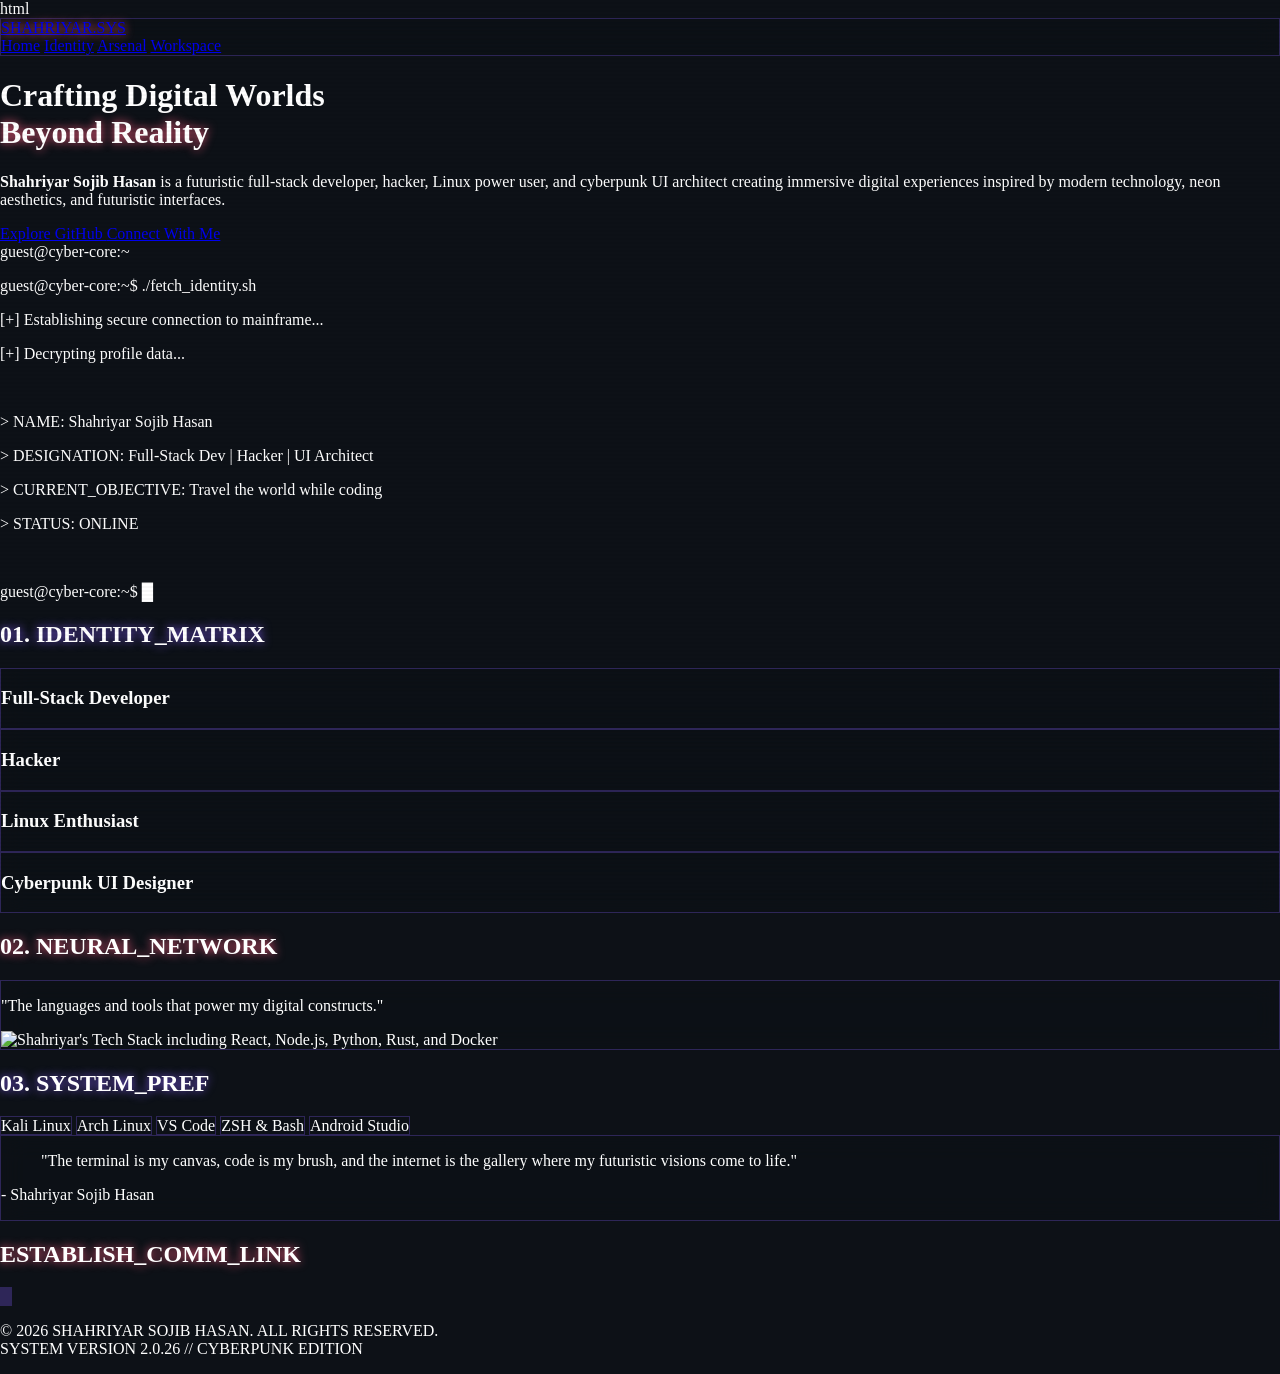
==== index.html @ 3d2655a7 "Update index.html" ====
html
<!DOCTYPE html>
<html lang="en" class="scroll-smooth">
<head>
    <!-- Basic SEO Meta Tags -->
    <meta charset="UTF-8">
    <meta name="viewport" content="width=device-width, initial-scale=1.0">
    <title>Shahriyar Sojib Hasan | Full-Stack Developer & UI Architect</title>
    <meta name="description" content="Portfolio of Shahriyar Sojib Hasan, a futuristic full-stack developer, hacker, and cyberpunk UI architect crafting digital experiences beyond reality.">
    <meta name="keywords" content="Shahriyar Sojib Hasan, Full-Stack Developer, Cyberpunk UI, Web Developer Bangladesh, Open Source, React, Node.js, Programmer">
    <meta name="author" content="Shahriyar Sojib Hasan">
    <meta name="robots" content="index, follow">
    <link rel="canonical" href="[https://shahriyarsojibhasan.github.io/](https://shahriyarsojibhasan.github.io/)">

    <!-- Open Graph / Facebook SEO -->
    <meta property="og:type" content="website">
    <meta property="og:url" content="[https://shahriyarsojibhasan.github.io/](https://shahriyarsojibhasan.github.io/)">
    <meta property="og:title" content="Shahriyar Sojib Hasan | Futuristic Developer">
    <meta property="og:description" content="Futuristic full-stack developer, hacker, and cyberpunk UI architect crafting digital experiences.">
    <meta property="og:image" content="[https://raw.githubusercontent.com/shahriyarsojibhasan/shahriyarsojibhasan.github.io/refs/heads/main/shahriyar.jpg](https://raw.githubusercontent.com/shahriyarsojibhasan/shahriyarsojibhasan.github.io/refs/heads/main/shahriyar.jpg)"> <!-- Replace with a real image link -->

    <!-- Twitter Card SEO -->
    <meta name="twitter:card" content="summary_large_image">
    <meta name="twitter:site" content="@shahriyarsojib_">
    <meta name="twitter:title" content="Shahriyar Sojib Hasan | Futuristic Developer">
    <meta name="twitter:description" content="Futuristic full-stack developer, hacker, and cyberpunk UI architect crafting digital experiences.">
    <meta name="twitter:image" content="[https://raw.githubusercontent.com/shahriyarsojibhasan/shahriyarsojibhasan.github.io/refs/heads/main/shahriyar.jpg](https://raw.githubusercontent.com/shahriyarsojibhasan/shahriyarsojibhasan.github.io/refs/heads/main/shahriyar.jpg)"> <!-- Replace with a real image link -->

    <!-- Performance & Fonts Preconnect -->
    <link rel="preconnect" href="[https://fonts.googleapis.com](https://fonts.googleapis.com)">
    <link rel="preconnect" href="[https://fonts.gstatic.com](https://fonts.gstatic.com)" crossorigin>
    <link href="[https://fonts.googleapis.com/css2?family=Orbitron:wght@400;500;700;900&family=Space+Grotesk:wght@300;400;500;600;700&display=swap](https://fonts.googleapis.com/css2?family=Orbitron:wght@400;500;700;900&family=Space+Grotesk:wght@300;400;500;600;700&display=swap)" rel="stylesheet">
    <link rel="stylesheet" href="[https://cdnjs.cloudflare.com/ajax/libs/font-awesome/6.4.0/css/all.min.css](https://cdnjs.cloudflare.com/ajax/libs/font-awesome/6.4.0/css/all.min.css)">

    <!-- JSON-LD Schema Markup for Google Rich Results -->
    <script type="application/ld+json">
    {
      "@context": "[https://schema.org](https://schema.org)",
      "@type": "Person",
      "name": "Shahriyar Sojib Hasan",
      "url": "[https://shahriyarsojibhasan.github.io/](https://shahriyarsojibhasan.github.io/)",
      "jobTitle": "Full-Stack Developer & UI Architect",
      "description": "A futuristic full-stack developer, hacker, Linux power user, and cyberpunk UI architect.",
      "sameAs": [
        "[https://github.com/shahriyarsojibhasan](https://github.com/shahriyarsojibhasan)",
        "[https://linkedin.com/in/shahriyarsojibhasan](https://linkedin.com/in/shahriyarsojibhasan)",
        "[https://twitter.com/shahriyarsojib](https://twitter.com/shahriyarsojib)_",
        "[https://instagram.com/shahriyarsojibhasan](https://instagram.com/shahriyarsojibhasan)",
        "[https://facebook.com/shahriyarsojibhasan](https://facebook.com/shahriyarsojibhasan)",
        "[https://youtube.com/@shahriyarsojibhasan](https://youtube.com/@shahriyarsojibhasan)"
      ]
    }
    </script>

    <!-- Tailwind CSS -->
    <script src="[https://cdn.tailwindcss.com](https://cdn.tailwindcss.com)"></script>
    <script>
        tailwind.config = {
            theme: {
                extend: {
                    colors: {
                        darkBg: '#0d1117',
                        neonPink: '#F75C7E',
                        neonPurple: '#7F5AF0',
                    },
                    fontFamily: {
                        orbitron: ['Orbitron', 'sans-serif'],
                        space: ['Space Grotesk', 'sans-serif'],
                    },
                    boxShadow: {
                        'neon-pink': '0 0 10px #F75C7E, inset 0 0 10px #F75C7E',
                        'neon-purple': '0 0 10px #7F5AF0, inset 0 0 10px #7F5AF0',
                        'neon-pink-hover': '0 0 20px #F75C7E, inset 0 0 15px #F75C7E',
                        'glass': '0 8px 32px 0 rgba(127, 90, 240, 0.2)',
                    }
                }
            }
        }
    </script>

    <!-- Custom CSS -->
    <style>
        body { background-color: #0d1117; color: #ffffff; margin: 0; overflow-x: hidden; }
        .scanlines {
            position: fixed; top: 0; left: 0; width: 100vw; height: 100vh;
            background: linear-gradient(to bottom, rgba(255,255,255,0), rgba(255,255,255,0) 50%, rgba(0,0,0,0.1) 50%, rgba(0,0,0,0.1));
            background-size: 100% 4px; pointer-events: none; z-index: 9999; opacity: 0.3;
        }
        .glass-card {
            background: rgba(13, 17, 23, 0.6); backdrop-filter: blur(12px); -webkit-backdrop-filter: blur(12px);
            border: 1px solid rgba(127, 90, 240, 0.3); transition: all 0.3s ease;
        }
        .glass-card:hover {
            border: 1px solid rgba(247, 92, 126, 0.6); box-shadow: 0 0 20px rgba(247, 92, 126, 0.2); transform: translateY(-5px);
        }
        .text-glow-pink { text-shadow: 0 0 10px #F75C7E; }
        .text-glow-purple { text-shadow: 0 0 10px #7F5AF0; }
        ::-webkit-scrollbar { width: 8px; }
        ::-webkit-scrollbar-track { background: #0d1117; }
        ::-webkit-scrollbar-thumb { background: #7F5AF0; border-radius: 10px; }
        ::-webkit-scrollbar-thumb:hover { background: #F75C7E; }
    </style>
</head>
<body class="selection:bg-neonPink selection:text-darkBg">
    <div class="scanlines" aria-hidden="true"></div>

    <!-- Navigation -->
    <nav aria-label="Main Navigation" class="fixed w-full z-50 top-0 transition-all duration-300 glass-card border-b border-neonPurple/30 border-t-0 border-l-0 border-r-0">
        <div class="max-w-7xl mx-auto px-4 sm:px-6 lg:px-8">
            <div class="flex items-center justify-between h-20">
                <div class="flex-shrink-0">
                    <a href="#" aria-label="Homepage">
                        <span class="font-orbitron font-bold text-2xl tracking-wider text-transparent bg-clip-text bg-gradient-to-r from-neonPink to-neonPurple text-glow-pink">
                            SHAHRIYAR.SYS
                        </span>
                    </a>
                </div>
                <div class="hidden md:block">
                    <div class="ml-10 flex items-baseline space-x-8 font-space">
                        <a href="#home" class="hover:text-neonPink transition-colors duration-300">Home</a>
                        <a href="#about" class="hover:text-neonPink transition-colors duration-300">Identity</a>
                        <a href="#stack" class="hover:text-neonPink transition-colors duration-300">Arsenal</a>
                        <a href="#workspace" class="hover:text-neonPink transition-colors duration-300">Workspace</a>
                    </div>
                </div>
            </div>
        </div>
    </nav>

    <!-- Main Content -->
    <main>
        <!-- Hero Section -->
        <header id="home" class="pt-32 pb-20 md:pt-48 md:pb-32 px-4 relative flex flex-col items-center justify-center min-h-screen text-center">
            <div class="absolute top-1/2 left-1/2 -translate-x-1/2 -translate-y-1/2 w-96 h-96 bg-neonPurple/20 rounded-full blur-[120px] pointer-events-none" aria-hidden="true"></div>
            <div class="absolute top-1/3 left-1/3 w-72 h-72 bg-neonPink/10 rounded-full blur-[100px] pointer-events-none" aria-hidden="true"></div>

            <h1 class="font-orbitron text-5xl md:text-7xl font-black mb-6 leading-tight z-10">
                Crafting Digital Worlds <br>
                <span class="text-transparent bg-clip-text bg-gradient-to-r from-neonPink to-neonPurple text-glow-pink">Beyond Reality</span>
            </h1>
            
            <p class="font-space text-lg md:text-xl text-gray-300 max-w-3xl mb-10 z-10 leading-relaxed">
                <strong>Shahriyar Sojib Hasan</strong> is a futuristic full-stack developer, hacker, Linux power user, and cyberpunk UI architect creating immersive digital experiences inspired by modern technology, neon aesthetics, and futuristic interfaces.
            </p>
            
            <div class="flex flex-col sm:flex-row gap-6 z-10 font-orbitron tracking-widest">
                <a href="[https://github.com/shahriyarsojibhasan](https://github.com/shahriyarsojibhasan)" target="_blank" rel="noopener noreferrer" class="px-8 py-4 border border-neonPink text-neonPink uppercase text-sm font-bold shadow-neon-pink hover:shadow-neon-pink-hover hover:bg-neonPink hover:text-darkBg transition-all duration-300 rounded-sm">
                    <i class="fab fa-github mr-2" aria-hidden="true"></i> Explore GitHub
                </a>
                <a href="#footer" class="px-8 py-4 border border-neonPurple text-neonPurple uppercase text-sm font-bold shadow-neon-purple hover:bg-neonPurple hover:text-darkBg transition-all duration-300 rounded-sm">
                    <i class="fas fa-network-wired mr-2" aria-hidden="true"></i> Connect With Me
                </a>
            </div>
        </header>

        <!-- Terminal Output Section -->
        <section aria-label="Terminal Status" class="py-10 px-4 max-w-4xl mx-auto relative z-10 font-space">
            <div class="rounded-lg overflow-hidden border border-neonPurple/50 shadow-glass bg-[#0a0a0f]">
                <div class="bg-[#1a1b26] px-4 py-2 flex items-center gap-2 border-b border-neonPurple/30">
                    <div class="w-3 h-3 rounded-full bg-red-500 shadow-[0_0_5px_red]"></div>
                    <div class="w-3 h-3 rounded-full bg-yellow-500 shadow-[0_0_5px_yellow]"></div>
                    <div class="w-3 h-3 rounded-full bg-green-500 shadow-[0_0_5px_green]"></div>
                    <span class="ml-4 text-xs text-gray-400 font-orbitron tracking-widest">guest@cyber-core:~</span>
                </div>
                <div class="p-6 text-sm md:text-base text-green-400 font-mono h-64 overflow-y-auto">
                    <p class="mb-2"><span class="text-neonPink">guest@cyber-core:~$</span> ./fetch_identity.sh</p>
                    <p class="mb-1 text-gray-300">[+] Establishing secure connection to mainframe...</p>
                    <p class="mb-1 text-gray-300">[+] Decrypting profile data...</p><br>
                    <p class="mb-1 text-neonPurple">> NAME: <span class="text-white">Shahriyar Sojib Hasan</span></p>
                    <p class="mb-1 text-neonPurple">> DESIGNATION: <span class="text-white">Full-Stack Dev | Hacker | UI Architect</span></p>
                    <p class="mb-1 text-neonPurple">> CURRENT_OBJECTIVE: <span class="text-white">Travel the world while coding</span></p>
                    <p class="mb-1 text-neonPurple">> STATUS: <span class="text-green-400 font-bold drop-shadow-[0_0_5px_rgba(74,222,128,0.8)]">ONLINE</span></p><br>
                    <p class="animate-pulse"><span class="text-neonPink">guest@cyber-core:~$</span> █</p>
                </div>
            </div>
        </section>

        <!-- About/Identity Section -->
        <section id="about" class="py-20 px-4 max-w-6xl mx-auto relative z-10">
            <h2 class="font-orbitron text-3xl md:text-4xl font-bold mb-12 text-center text-glow-purple">
                <span class="text-neonPurple">01.</span> IDENTITY_MATRIX
            </h2>
            <div class="grid grid-cols-1 sm:grid-cols-2 lg:grid-cols-4 gap-6 font-space">
                <div class="glass-card p-6 rounded-lg text-center flex flex-col items-center justify-center min-h-[160px]">
                    <i class="fas fa-code text-4xl text-neonPink mb-4" aria-hidden="true"></i>
                    <h3 class="font-semibold text-lg">Full-Stack Developer</h3>
                </div>
                <div class="glass-card p-6 rounded-lg text-center flex flex-col items-center justify-center min-h-[160px]">
                    <i class="fas fa-user-secret text-4xl text-neonPink mb-4" aria-hidden="true"></i>
                    <h3 class="font-semibold text-lg">Hacker</h3>
                </div>
                <div class="glass-card p-6 rounded-lg text-center flex flex-col items-center justify-center min-h-[160px]">
                    <i class="fab fa-linux text-4xl text-neonPink mb-4" aria-hidden="true"></i>
                    <h3 class="font-semibold text-lg">Linux Enthusiast</h3>
                </div>
                <div class="glass-card p-6 rounded-lg text-center flex flex-col items-center justify-center min-h-[160px]">
                    <i class="fas fa-palette text-4xl text-neonPink mb-4" aria-hidden="true"></i>
                    <h3 class="font-semibold text-lg">Cyberpunk UI Designer</h3>
                </div>
            </div>
        </section>

        <!-- Tech Stack Section -->
        <section id="stack" class="py-20 px-4 max-w-6xl mx-auto text-center relative z-10">
            <h2 class="font-orbitron text-3xl md:text-4xl font-bold mb-12 text-glow-pink">
                <span class="text-neonPink">02.</span> NEURAL_NETWORK
            </h2>
            <div class="glass-card p-10 rounded-lg inline-block">
                <p class="font-space text-gray-300 mb-8 italic">"The languages and tools that power my digital constructs."</p>
                <img src="[https://skillicons.dev/icons?i=js,ts,python,rust,react,nextjs,nodejs,docker,kubernetes,mongodb,postgres,redis,linux,githubactions&theme=dark&perline=7](https://skillicons.dev/icons?i=js,ts,python,rust,react,nextjs,nodejs,docker,kubernetes,mongodb,postgres,redis,linux,githubactions&theme=dark&perline=7)" alt="Shahriyar's Tech Stack including React, Node.js, Python, Rust, and Docker" class="mx-auto hover:scale-105 transition-transform duration-500 drop-shadow-[0_0_15px_rgba(127,90,240,0.5)]">
            </div>
        </section>

        <!-- Workspace Section -->
        <section id="workspace" class="py-20 px-4 max-w-4xl mx-auto relative z-10">
            <h2 class="font-orbitron text-3xl md:text-4xl font-bold mb-12 text-center text-glow-purple">
                <span class="text-neonPurple">03.</span> SYSTEM_PREF
            </h2>
            <div class="flex flex-wrap justify-center gap-4 font-space font-semibold tracking-wide">
                <span class="px-6 py-3 glass-card rounded-full text-neonPink border-neonPink/40 hover:bg-neonPink hover:text-darkBg"><i class="fas fa-microchip mr-2" aria-hidden="true"></i>Kali Linux</span>
                <span class="px-6 py-3 glass-card rounded-full text-neonPink border-neonPink/40 hover:bg-neonPink hover:text-darkBg"><i class="fas fa-microchip mr-2" aria-hidden="true"></i>Arch Linux</span>
                <span class="px-6 py-3 glass-card rounded-full text-neonPink border-neonPink/40 hover:bg-neonPink hover:text-darkBg"><i class="fas fa-microchip mr-2" aria-hidden="true"></i>VS Code</span>
                <span class="px-6 py-3 glass-card rounded-full text-neonPink border-neonPink/40 hover:bg-neonPink hover:text-darkBg"><i class="fas fa-microchip mr-2" aria-hidden="true"></i>ZSH & Bash</span>
                <span class="px-6 py-3 glass-card rounded-full text-neonPink border-neonPink/40 hover:bg-neonPink hover:text-darkBg"><i class="fas fa-microchip mr-2" aria-hidden="true"></i>Android Studio</span>
            </div>
        </section>

        <!-- Quote/Philosophy Section -->
        <section aria-label="Philosophy" class="py-24 px-4 relative z-10">
            <div class="max-w-4xl mx-auto glass-card p-12 rounded-lg border-l-4 border-l-neonPink relative overflow-hidden">
                <div class="absolute top-0 right-0 p-8 opacity-10" aria-hidden="true">
                    <i class="fas fa-quote-right text-9xl text-neonPink"></i>
                </div>
                <blockquote class="font-space text-2xl md:text-3xl text-gray-200 leading-relaxed relative z-10 italic">
                    "The terminal is my canvas, code is my brush, and the internet is the gallery where my futuristic visions come to life."
                </blockquote>
                <p class="mt-6 font-orbitron text-neonPurple font-bold tracking-widest uppercase">
                    - Shahriyar Sojib Hasan
                </p>
            </div>
        </section>
    </main>

    <!-- Footer / Social Links -->
    <footer id="footer" class="pt-20 pb-10 px-4 border-t border-neonPurple/30 bg-[#080b0f] relative z-10">
        <div class="max-w-6xl mx-auto text-center">
            <h2 class="font-orbitron text-2xl mb-8 text-glow-pink">ESTABLISH_COMM_LINK</h2>
            
            <nav aria-label="Social Media Links" class="flex flex-wrap justify-center gap-6 mb-12">
                <a href="[https://github.com/shahriyarsojibhasan](https://github.com/shahriyarsojibhasan)" target="_blank" rel="noopener noreferrer" aria-label="GitHub Profile" class="w-14 h-14 rounded-full glass-card flex items-center justify-center text-xl text-gray-300 hover:text-neonPink hover:border-neonPink hover:shadow-neon-pink transition-all duration-300 hover:scale-110">
                    <i class="fab fa-github" aria-hidden="true"></i>
                </a>
                <a href="[https://twitter.com/shahriyarsojib](https://twitter.com/shahriyarsojib)_" target="_blank" rel="noopener noreferrer" aria-label="Twitter Profile" class="w-14 h-14 rounded-full glass-card flex items-center justify-center text-xl text-gray-300 hover:text-neonPink hover:border-neonPink hover:shadow-neon-pink transition-all duration-300 hover:scale-110">
                    <i class="fab fa-twitter" aria-hidden="true"></i>
                </a>
                <a href="[https://linkedin.com/in/shahriyarsojibhasan](https://linkedin.com/in/shahriyarsojibhasan)" target="_blank" rel="noopener noreferrer" aria-label="LinkedIn Profile" class="w-14 h-14 rounded-full glass-card flex items-center justify-center text-xl text-gray-300 hover:text-neonPink hover:border-neonPink hover:shadow-neon-pink transition-all duration-300 hover:scale-110">
                    <i class="fab fa-linkedin-in" aria-hidden="true"></i>
                </a>
                <a href="[https://instagram.com/shahriyarsojibhasan](https://instagram.com/shahriyarsojibhasan)" target="_blank" rel="noopener noreferrer" aria-label="Instagram Profile" class="w-14 h-14 rounded-full glass-card flex items-center justify-center text-xl text-gray-300 hover:text-neonPink hover:border-neonPink hover:shadow-neon-pink transition-all duration-300 hover:scale-110">
                    <i class="fab fa-instagram" aria-hidden="true"></i>
                </a>
                <a href="[https://facebook.com/shahriyarsojibhasan](https://facebook.com/shahriyarsojibhasan)" target="_blank" rel="noopener noreferrer" aria-label="Facebook Profile" class="w-14 h-14 rounded-full glass-card flex items-center justify-center text-xl text-gray-300 hover:text-neonPink hover:border-neonPink hover:shadow-neon-pink transition-all duration-300 hover:scale-110">
                    <i class="fab fa-facebook-f" aria-hidden="true"></i>
                </a>
                <a href="[https://buymeacoffee.com/shahriyarsojibhasan](https://buymeacoffee.com/shahriyarsojibhasan)" target="_blank" rel="noopener noreferrer" aria-label="Buy Me A Coffee" class="w-14 h-14 rounded-full glass-card flex items-center justify-center text-xl text-gray-300 hover:text-neonPink hover:border-neonPink hover:shadow-neon-pink transition-all duration-300 hover:scale-110">
                    <i class="fas fa-mug-hot" aria-hidden="true"></i>
                </a>
            </nav>

            <p class="font-space text-gray-500 text-sm tracking-widest">
                &copy; <script>document.write(new Date().getFullYear())</script> SHAHRIYAR SOJIB HASAN. ALL RIGHTS RESERVED. <br>
                <span class="text-neonPurple text-xs mt-2 block">SYSTEM VERSION 2.0.26 // CYBERPUNK EDITION</span>
            </p>
        </div>
    </footer>
</body>
</html>
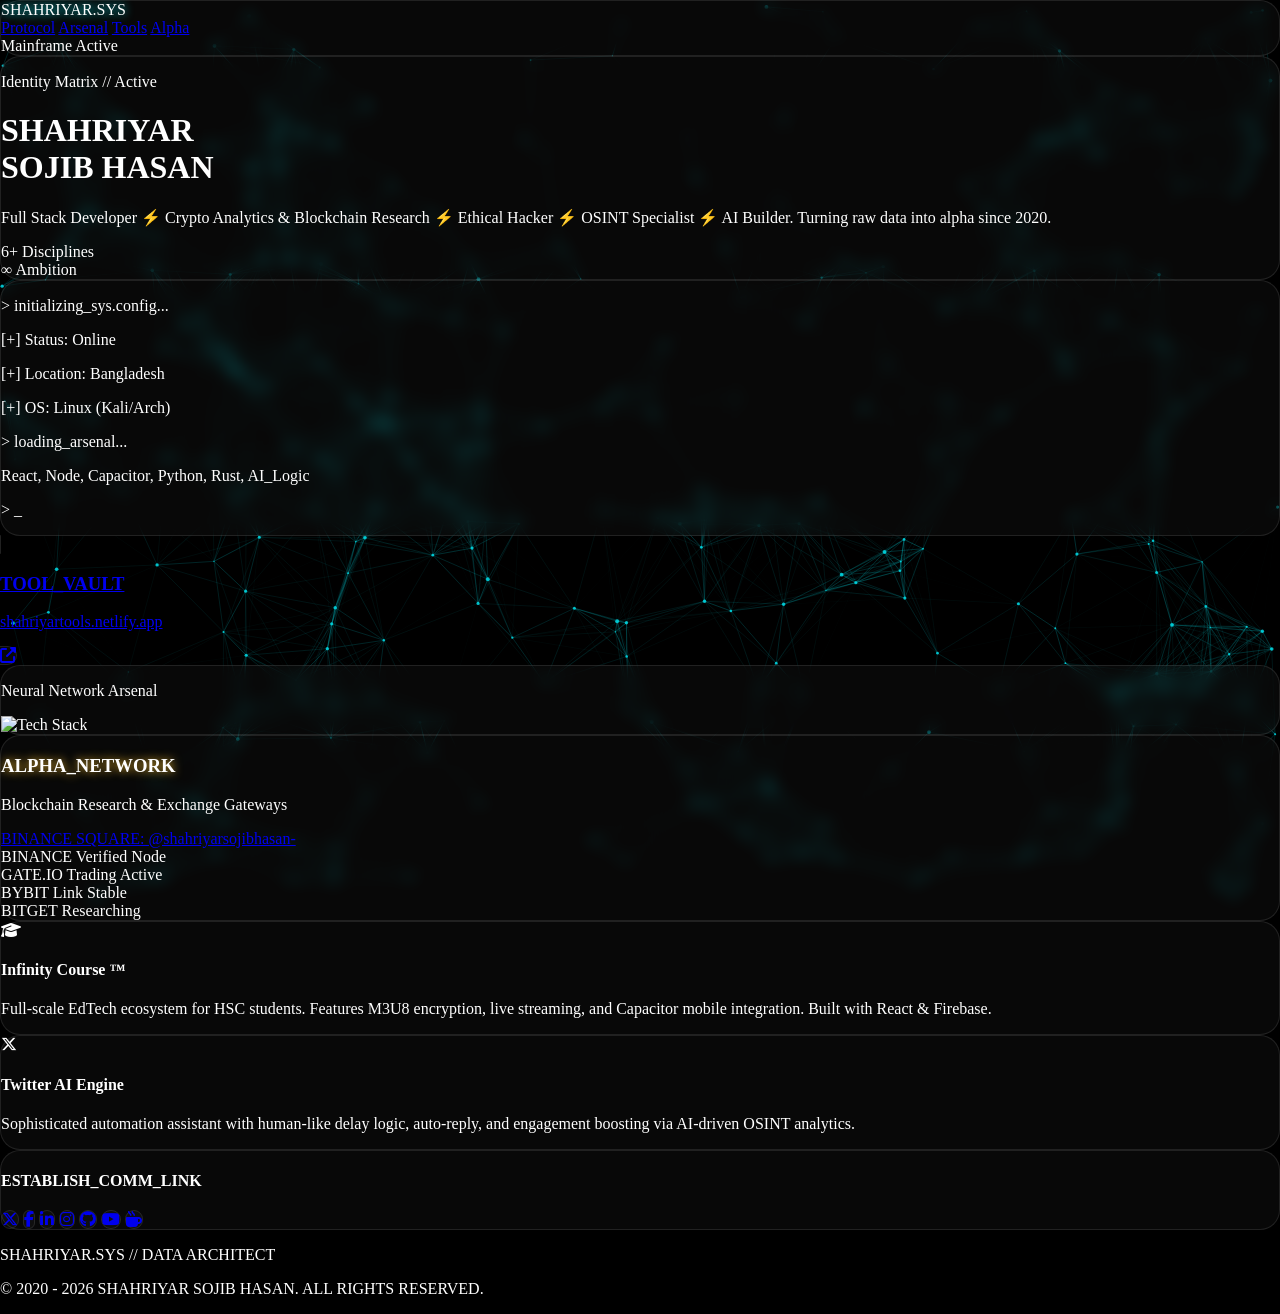
==== commit c701570a: "Update index.html" ====
--- a/index.html
+++ b/index.html
@@ -1,277 +1,306 @@
-html
 <!DOCTYPE html>
 <html lang="en" class="scroll-smooth">
 <head>
-    <!-- Basic SEO Meta Tags -->
     <meta charset="UTF-8">
     <meta name="viewport" content="width=device-width, initial-scale=1.0">
-    <title>Shahriyar Sojib Hasan | Full-Stack Developer & UI Architect</title>
-    <meta name="description" content="Portfolio of Shahriyar Sojib Hasan, a futuristic full-stack developer, hacker, and cyberpunk UI architect crafting digital experiences beyond reality.">
-    <meta name="keywords" content="Shahriyar Sojib Hasan, Full-Stack Developer, Cyberpunk UI, Web Developer Bangladesh, Open Source, React, Node.js, Programmer">
+    
+    <title>Shahriyar Sojib Hasan | Full-Stack Developer & Ethical Hacker</title>
+    <meta name="description" content="Portfolio of Shahriyar Sojib Hasan. Expert in Full Stack Development, Crypto Analytics, Blockchain Research, Ethical Hacking, and AI Automation.">
+    <meta name="keywords" content="Shahriyar Sojib Hasan, Shahriyar SYS, Full Stack Developer Bangladesh, Ethical Hacker Bangladesh, Crypto Analytics, OSINT, Infinity Course, AI Builder">
     <meta name="author" content="Shahriyar Sojib Hasan">
     <meta name="robots" content="index, follow">
-    <link rel="canonical" href="[https://shahriyarsojibhasan.github.io/](https://shahriyarsojibhasan.github.io/)">
-
-    <!-- Open Graph / Facebook SEO -->
+
     <meta property="og:type" content="website">
-    <meta property="og:url" content="[https://shahriyarsojibhasan.github.io/](https://shahriyarsojibhasan.github.io/)">
-    <meta property="og:title" content="Shahriyar Sojib Hasan | Futuristic Developer">
-    <meta property="og:description" content="Futuristic full-stack developer, hacker, and cyberpunk UI architect crafting digital experiences.">
-    <meta property="og:image" content="[https://raw.githubusercontent.com/shahriyarsojibhasan/shahriyarsojibhasan.github.io/refs/heads/main/shahriyar.jpg](https://raw.githubusercontent.com/shahriyarsojibhasan/shahriyarsojibhasan.github.io/refs/heads/main/shahriyar.jpg)"> <!-- Replace with a real image link -->
-
-    <!-- Twitter Card SEO -->
+    <meta property="og:title" content="Shahriyar Sojib Hasan | Digital Architect">
+    <meta property="og:description" content="Turning volatile data into alpha. Explore my coding, hacking, and blockchain research.">
+    <meta property="og:image" content="https://raw.githubusercontent.com/shahriyarsojibhasan/shahriyarsojibhasan.github.io/main/shahriyar.jpg">
     <meta name="twitter:card" content="summary_large_image">
     <meta name="twitter:site" content="@shahriyarsojib_">
-    <meta name="twitter:title" content="Shahriyar Sojib Hasan | Futuristic Developer">
-    <meta name="twitter:description" content="Futuristic full-stack developer, hacker, and cyberpunk UI architect crafting digital experiences.">
-    <meta name="twitter:image" content="[https://raw.githubusercontent.com/shahriyarsojibhasan/shahriyarsojibhasan.github.io/refs/heads/main/shahriyar.jpg](https://raw.githubusercontent.com/shahriyarsojibhasan/shahriyarsojibhasan.github.io/refs/heads/main/shahriyar.jpg)"> <!-- Replace with a real image link -->
-
-    <!-- Performance & Fonts Preconnect -->
-    <link rel="preconnect" href="[https://fonts.googleapis.com](https://fonts.googleapis.com)">
-    <link rel="preconnect" href="[https://fonts.gstatic.com](https://fonts.gstatic.com)" crossorigin>
-    <link href="[https://fonts.googleapis.com/css2?family=Orbitron:wght@400;500;700;900&family=Space+Grotesk:wght@300;400;500;600;700&display=swap](https://fonts.googleapis.com/css2?family=Orbitron:wght@400;500;700;900&family=Space+Grotesk:wght@300;400;500;600;700&display=swap)" rel="stylesheet">
-    <link rel="stylesheet" href="[https://cdnjs.cloudflare.com/ajax/libs/font-awesome/6.4.0/css/all.min.css](https://cdnjs.cloudflare.com/ajax/libs/font-awesome/6.4.0/css/all.min.css)">
-
-    <!-- JSON-LD Schema Markup for Google Rich Results -->
-    <script type="application/ld+json">
-    {
-      "@context": "[https://schema.org](https://schema.org)",
-      "@type": "Person",
-      "name": "Shahriyar Sojib Hasan",
-      "url": "[https://shahriyarsojibhasan.github.io/](https://shahriyarsojibhasan.github.io/)",
-      "jobTitle": "Full-Stack Developer & UI Architect",
-      "description": "A futuristic full-stack developer, hacker, Linux power user, and cyberpunk UI architect.",
-      "sameAs": [
-        "[https://github.com/shahriyarsojibhasan](https://github.com/shahriyarsojibhasan)",
-        "[https://linkedin.com/in/shahriyarsojibhasan](https://linkedin.com/in/shahriyarsojibhasan)",
-        "[https://twitter.com/shahriyarsojib](https://twitter.com/shahriyarsojib)_",
-        "[https://instagram.com/shahriyarsojibhasan](https://instagram.com/shahriyarsojibhasan)",
-        "[https://facebook.com/shahriyarsojibhasan](https://facebook.com/shahriyarsojibhasan)",
-        "[https://youtube.com/@shahriyarsojibhasan](https://youtube.com/@shahriyarsojibhasan)"
-      ]
-    }
-    </script>
-
-    <!-- Tailwind CSS -->
-    <script src="[https://cdn.tailwindcss.com](https://cdn.tailwindcss.com)"></script>
+
+    <link rel="preconnect" href="https://fonts.googleapis.com">
+    <link href="https://fonts.googleapis.com/css2?family=Orbitron:wght@400;700;900&family=JetBrains+Mono:wght@300;400;700&display=swap" rel="stylesheet">
+    <link rel="stylesheet" href="https://cdnjs.cloudflare.com/ajax/libs/font-awesome/6.5.0/css/all.min.css">
+    
+    <script src="https://cdn.tailwindcss.com"></script>
     <script>
         tailwind.config = {
             theme: {
                 extend: {
                     colors: {
-                        darkBg: '#0d1117',
-                        neonPink: '#F75C7E',
-                        neonPurple: '#7F5AF0',
+                        void: '#000000',
+                        cyanNeon: '#00f2ff',
+                        magentaNeon: '#ff00e5',
+                        goldAlpha: '#f3ba2f',
                     },
                     fontFamily: {
                         orbitron: ['Orbitron', 'sans-serif'],
-                        space: ['Space Grotesk', 'sans-serif'],
-                    },
-                    boxShadow: {
-                        'neon-pink': '0 0 10px #F75C7E, inset 0 0 10px #F75C7E',
-                        'neon-purple': '0 0 10px #7F5AF0, inset 0 0 10px #7F5AF0',
-                        'neon-pink-hover': '0 0 20px #F75C7E, inset 0 0 15px #F75C7E',
-                        'glass': '0 8px 32px 0 rgba(127, 90, 240, 0.2)',
+                        mono: ['JetBrains Mono', 'monospace'],
                     }
                 }
             }
         }
     </script>
 
-    <!-- Custom CSS -->
     <style>
-        body { background-color: #0d1117; color: #ffffff; margin: 0; overflow-x: hidden; }
-        .scanlines {
-            position: fixed; top: 0; left: 0; width: 100vw; height: 100vh;
-            background: linear-gradient(to bottom, rgba(255,255,255,0), rgba(255,255,255,0) 50%, rgba(0,0,0,0.1) 50%, rgba(0,0,0,0.1));
-            background-size: 100% 4px; pointer-events: none; z-index: 9999; opacity: 0.3;
-        }
+        body { background-color: #000; color: #fff; overflow-x: hidden; margin: 0; }
+        
+        /* DENSE MESH BACKGROUND (ALWAYS VISIBLE) */
+        #nexus-canvas {
+            position: fixed; top: 0; left: 0; width: 100%; height: 100%;
+            z-index: -1; pointer-events: none; opacity: 0.9;
+        }
+
+        /* ULTRA TRANSPARENT BENTO CARDS */
         .glass-card {
-            background: rgba(13, 17, 23, 0.6); backdrop-filter: blur(12px); -webkit-backdrop-filter: blur(12px);
-            border: 1px solid rgba(127, 90, 240, 0.3); transition: all 0.3s ease;
+            background: rgba(255, 255, 255, 0.03); /* Almost invisible bg */
+            backdrop-filter: blur(8px);
+            -webkit-backdrop-filter: blur(8px);
+            border: 1px solid rgba(255, 255, 255, 0.1);
+            border-radius: 1.25rem;
+            transition: all 0.4s ease;
         }
         .glass-card:hover {
-            border: 1px solid rgba(247, 92, 126, 0.6); box-shadow: 0 0 20px rgba(247, 92, 126, 0.2); transform: translateY(-5px);
-        }
-        .text-glow-pink { text-shadow: 0 0 10px #F75C7E; }
-        .text-glow-purple { text-shadow: 0 0 10px #7F5AF0; }
-        ::-webkit-scrollbar { width: 8px; }
-        ::-webkit-scrollbar-track { background: #0d1117; }
-        ::-webkit-scrollbar-thumb { background: #7F5AF0; border-radius: 10px; }
-        ::-webkit-scrollbar-thumb:hover { background: #F75C7E; }
+            border-color: rgba(0, 242, 255, 0.5);
+            background: rgba(255, 255, 255, 0.06);
+            transform: scale(1.01);
+            box-shadow: 0 0 20px rgba(0, 242, 255, 0.1);
+        }
+
+        .glow-cyan { text-shadow: 0 0 10px #00f2ff; }
+        .glow-gold { text-shadow: 0 0 10px #f3ba2f; }
+        
+        ::-webkit-scrollbar { width: 4px; }
+        ::-webkit-scrollbar-thumb { background: #00f2ff; border-radius: 10px; }
     </style>
 </head>
-<body class="selection:bg-neonPink selection:text-darkBg">
-    <div class="scanlines" aria-hidden="true"></div>
-
-    <!-- Navigation -->
-    <nav aria-label="Main Navigation" class="fixed w-full z-50 top-0 transition-all duration-300 glass-card border-b border-neonPurple/30 border-t-0 border-l-0 border-r-0">
-        <div class="max-w-7xl mx-auto px-4 sm:px-6 lg:px-8">
-            <div class="flex items-center justify-between h-20">
-                <div class="flex-shrink-0">
-                    <a href="#" aria-label="Homepage">
-                        <span class="font-orbitron font-bold text-2xl tracking-wider text-transparent bg-clip-text bg-gradient-to-r from-neonPink to-neonPurple text-glow-pink">
-                            SHAHRIYAR.SYS
-                        </span>
-                    </a>
-                </div>
-                <div class="hidden md:block">
-                    <div class="ml-10 flex items-baseline space-x-8 font-space">
-                        <a href="#home" class="hover:text-neonPink transition-colors duration-300">Home</a>
-                        <a href="#about" class="hover:text-neonPink transition-colors duration-300">Identity</a>
-                        <a href="#stack" class="hover:text-neonPink transition-colors duration-300">Arsenal</a>
-                        <a href="#workspace" class="hover:text-neonPink transition-colors duration-300">Workspace</a>
-                    </div>
-                </div>
+<body class="font-mono antialiased selection:bg-cyanNeon selection:text-black">
+
+    <canvas id="nexus-canvas"></canvas>
+
+    <nav class="fixed top-0 w-full z-50 p-4">
+        <div class="max-w-6xl mx-auto glass-card px-6 py-3 flex justify-between items-center">
+            <span class="font-orbitron font-black text-cyanNeon glow-cyan text-sm tracking-widest">SHAHRIYAR.SYS</span>
+            <div class="hidden md:flex gap-6 text-[9px] uppercase font-bold tracking-[0.2em]">
+                <a href="#identity" class="hover:text-cyanNeon">Protocol</a>
+                <a href="#arsenal" class="hover:text-cyanNeon">Arsenal</a>
+                <a href="#tools" class="hover:text-magentaNeon">Tools</a>
+                <a href="#crypto" class="hover:text-goldAlpha">Alpha</a>
+            </div>
+            <div class="flex items-center gap-2">
+                <span class="text-[8px] text-green-500 animate-pulse font-bold uppercase">Mainframe Active</span>
             </div>
         </div>
     </nav>
 
-    <!-- Main Content -->
-    <main>
-        <!-- Hero Section -->
-        <header id="home" class="pt-32 pb-20 md:pt-48 md:pb-32 px-4 relative flex flex-col items-center justify-center min-h-screen text-center">
-            <div class="absolute top-1/2 left-1/2 -translate-x-1/2 -translate-y-1/2 w-96 h-96 bg-neonPurple/20 rounded-full blur-[120px] pointer-events-none" aria-hidden="true"></div>
-            <div class="absolute top-1/3 left-1/3 w-72 h-72 bg-neonPink/10 rounded-full blur-[100px] pointer-events-none" aria-hidden="true"></div>
-
-            <h1 class="font-orbitron text-5xl md:text-7xl font-black mb-6 leading-tight z-10">
-                Crafting Digital Worlds <br>
-                <span class="text-transparent bg-clip-text bg-gradient-to-r from-neonPink to-neonPurple text-glow-pink">Beyond Reality</span>
+    <main class="w-full max-w-6xl mx-auto px-4 pt-24 pb-12 grid grid-cols-1 md:grid-cols-6 gap-4">
+        
+        <div class="glass-card p-8 md:col-span-4 flex flex-col justify-center relative overflow-hidden">
+            <p class="text-cyanNeon text-[10px] uppercase tracking-[0.4em] mb-2 font-bold italic">Identity Matrix // Active</p>
+            <h1 class="font-orbitron text-4xl md:text-7xl font-black mb-4 tracking-tighter">
+                SHAHRIYAR <br>
+                <span class="text-transparent bg-clip-text bg-gradient-to-r from-cyanNeon via-white to-magentaNeon">SOJIB HASAN</span>
             </h1>
-            
-            <p class="font-space text-lg md:text-xl text-gray-300 max-w-3xl mb-10 z-10 leading-relaxed">
-                <strong>Shahriyar Sojib Hasan</strong> is a futuristic full-stack developer, hacker, Linux power user, and cyberpunk UI architect creating immersive digital experiences inspired by modern technology, neon aesthetics, and futuristic interfaces.
+            <p class="text-gray-300 text-xs md:text-sm max-w-xl leading-relaxed mb-6 font-light">
+                Full Stack Developer ⚡ Crypto Analytics & Blockchain Research ⚡ Ethical Hacker ⚡ OSINT Specialist ⚡ AI Builder. Turning raw data into alpha since 2020.
             </p>
-            
-            <div class="flex flex-col sm:flex-row gap-6 z-10 font-orbitron tracking-widest">
-                <a href="[https://github.com/shahriyarsojibhasan](https://github.com/shahriyarsojibhasan)" target="_blank" rel="noopener noreferrer" class="px-8 py-4 border border-neonPink text-neonPink uppercase text-sm font-bold shadow-neon-pink hover:shadow-neon-pink-hover hover:bg-neonPink hover:text-darkBg transition-all duration-300 rounded-sm">
-                    <i class="fab fa-github mr-2" aria-hidden="true"></i> Explore GitHub
+            <div class="flex gap-4">
+                <div class="text-center px-4 py-2 border border-white/10 rounded-lg">
+                    <span class="text-cyanNeon font-bold block text-lg">6+</span>
+                    <span class="text-[8px] text-gray-500 uppercase">Disciplines</span>
+                </div>
+                <div class="text-center px-4 py-2 border border-white/10 rounded-lg">
+                    <span class="text-magentaNeon font-bold block text-lg">∞</span>
+                    <span class="text-[8px] text-gray-500 uppercase">Ambition</span>
+                </div>
+            </div>
+        </div>
+
+        <div class="glass-card p-6 md:col-span-2 font-mono text-[10px] space-y-2 text-cyanNeon flex flex-col justify-center">
+            <p>> initializing_sys.config...</p>
+            <p class="text-white">[+] Status: Online</p>
+            <p class="text-white">[+] Location: Bangladesh</p>
+            <p class="text-white">[+] OS: Linux (Kali/Arch)</p>
+            <p class="text-magentaNeon">> loading_arsenal...</p>
+            <p class="text-gray-500 italic">React, Node, Capacitor, Python, Rust, AI_Logic</p>
+            <p class="animate-pulse">> _</p>
+        </div>
+
+        <a id="tools" href="https://shahriyartools.netlify.app/" target="_blank" class="glass-card md:col-span-3 p-8 border-magentaNeon/20 hover:border-magentaNeon group flex items-center justify-between">
+            <div>
+                <h3 class="font-orbitron font-bold text-2xl text-white group-hover:text-magentaNeon transition">TOOL_VAULT</h3>
+                <p class="text-[10px] text-gray-500 uppercase tracking-widest mt-1">shahriyartools.netlify.app</p>
+            </div>
+            <i class="fas fa-external-link-alt text-2xl text-magentaNeon group-hover:rotate-45 transition duration-500"></i>
+        </a>
+
+        <div class="glass-card md:col-span-3 p-8 flex flex-col justify-center text-center">
+            <p class="text-[9px] text-gray-500 uppercase tracking-widest mb-4">Neural Network Arsenal</p>
+            <img src="https://skillicons.dev/icons?i=js,ts,python,rust,react,nextjs,nodejs,docker,mongodb,postgres,linux,github&theme=dark&perline=6" alt="Tech Stack" class="mx-auto grayscale hover:grayscale-0 transition duration-500">
+        </div>
+
+        <div id="crypto" class="glass-card md:col-span-6 p-8 border-goldAlpha/20">
+            <div class="flex flex-col md:flex-row justify-between items-start md:items-center mb-8 gap-4">
+                <div>
+                    <h3 class="font-orbitron font-bold text-2xl text-goldAlpha glow-gold">ALPHA_NETWORK</h3>
+                    <p class="text-[10px] text-gray-500 uppercase tracking-[0.3em]">Blockchain Research & Exchange Gateways</p>
+                </div>
+                <a href="https://www.binance.com/en/feed/profile/shahriyarsojibhasan-" target="_blank" class="px-6 py-2 bg-goldAlpha/10 border border-goldAlpha text-goldAlpha font-bold rounded-full text-[10px] hover:bg-goldAlpha hover:text-black transition">
+                    BINANCE SQUARE: @shahriyarsojibhasan-
                 </a>
-                <a href="#footer" class="px-8 py-4 border border-neonPurple text-neonPurple uppercase text-sm font-bold shadow-neon-purple hover:bg-neonPurple hover:text-darkBg transition-all duration-300 rounded-sm">
-                    <i class="fas fa-network-wired mr-2" aria-hidden="true"></i> Connect With Me
-                </a>
-            </div>
-        </header>
-
-        <!-- Terminal Output Section -->
-        <section aria-label="Terminal Status" class="py-10 px-4 max-w-4xl mx-auto relative z-10 font-space">
-            <div class="rounded-lg overflow-hidden border border-neonPurple/50 shadow-glass bg-[#0a0a0f]">
-                <div class="bg-[#1a1b26] px-4 py-2 flex items-center gap-2 border-b border-neonPurple/30">
-                    <div class="w-3 h-3 rounded-full bg-red-500 shadow-[0_0_5px_red]"></div>
-                    <div class="w-3 h-3 rounded-full bg-yellow-500 shadow-[0_0_5px_yellow]"></div>
-                    <div class="w-3 h-3 rounded-full bg-green-500 shadow-[0_0_5px_green]"></div>
-                    <span class="ml-4 text-xs text-gray-400 font-orbitron tracking-widest">guest@cyber-core:~</span>
-                </div>
-                <div class="p-6 text-sm md:text-base text-green-400 font-mono h-64 overflow-y-auto">
-                    <p class="mb-2"><span class="text-neonPink">guest@cyber-core:~$</span> ./fetch_identity.sh</p>
-                    <p class="mb-1 text-gray-300">[+] Establishing secure connection to mainframe...</p>
-                    <p class="mb-1 text-gray-300">[+] Decrypting profile data...</p><br>
-                    <p class="mb-1 text-neonPurple">> NAME: <span class="text-white">Shahriyar Sojib Hasan</span></p>
-                    <p class="mb-1 text-neonPurple">> DESIGNATION: <span class="text-white">Full-Stack Dev | Hacker | UI Architect</span></p>
-                    <p class="mb-1 text-neonPurple">> CURRENT_OBJECTIVE: <span class="text-white">Travel the world while coding</span></p>
-                    <p class="mb-1 text-neonPurple">> STATUS: <span class="text-green-400 font-bold drop-shadow-[0_0_5px_rgba(74,222,128,0.8)]">ONLINE</span></p><br>
-                    <p class="animate-pulse"><span class="text-neonPink">guest@cyber-core:~$</span> █</p>
-                </div>
-            </div>
-        </section>
-
-        <!-- About/Identity Section -->
-        <section id="about" class="py-20 px-4 max-w-6xl mx-auto relative z-10">
-            <h2 class="font-orbitron text-3xl md:text-4xl font-bold mb-12 text-center text-glow-purple">
-                <span class="text-neonPurple">01.</span> IDENTITY_MATRIX
-            </h2>
-            <div class="grid grid-cols-1 sm:grid-cols-2 lg:grid-cols-4 gap-6 font-space">
-                <div class="glass-card p-6 rounded-lg text-center flex flex-col items-center justify-center min-h-[160px]">
-                    <i class="fas fa-code text-4xl text-neonPink mb-4" aria-hidden="true"></i>
-                    <h3 class="font-semibold text-lg">Full-Stack Developer</h3>
-                </div>
-                <div class="glass-card p-6 rounded-lg text-center flex flex-col items-center justify-center min-h-[160px]">
-                    <i class="fas fa-user-secret text-4xl text-neonPink mb-4" aria-hidden="true"></i>
-                    <h3 class="font-semibold text-lg">Hacker</h3>
-                </div>
-                <div class="glass-card p-6 rounded-lg text-center flex flex-col items-center justify-center min-h-[160px]">
-                    <i class="fab fa-linux text-4xl text-neonPink mb-4" aria-hidden="true"></i>
-                    <h3 class="font-semibold text-lg">Linux Enthusiast</h3>
-                </div>
-                <div class="glass-card p-6 rounded-lg text-center flex flex-col items-center justify-center min-h-[160px]">
-                    <i class="fas fa-palette text-4xl text-neonPink mb-4" aria-hidden="true"></i>
-                    <h3 class="font-semibold text-lg">Cyberpunk UI Designer</h3>
-                </div>
-            </div>
-        </section>
-
-        <!-- Tech Stack Section -->
-        <section id="stack" class="py-20 px-4 max-w-6xl mx-auto text-center relative z-10">
-            <h2 class="font-orbitron text-3xl md:text-4xl font-bold mb-12 text-glow-pink">
-                <span class="text-neonPink">02.</span> NEURAL_NETWORK
-            </h2>
-            <div class="glass-card p-10 rounded-lg inline-block">
-                <p class="font-space text-gray-300 mb-8 italic">"The languages and tools that power my digital constructs."</p>
-                <img src="[https://skillicons.dev/icons?i=js,ts,python,rust,react,nextjs,nodejs,docker,kubernetes,mongodb,postgres,redis,linux,githubactions&theme=dark&perline=7](https://skillicons.dev/icons?i=js,ts,python,rust,react,nextjs,nodejs,docker,kubernetes,mongodb,postgres,redis,linux,githubactions&theme=dark&perline=7)" alt="Shahriyar's Tech Stack including React, Node.js, Python, Rust, and Docker" class="mx-auto hover:scale-105 transition-transform duration-500 drop-shadow-[0_0_15px_rgba(127,90,240,0.5)]">
-            </div>
-        </section>
-
-        <!-- Workspace Section -->
-        <section id="workspace" class="py-20 px-4 max-w-4xl mx-auto relative z-10">
-            <h2 class="font-orbitron text-3xl md:text-4xl font-bold mb-12 text-center text-glow-purple">
-                <span class="text-neonPurple">03.</span> SYSTEM_PREF
-            </h2>
-            <div class="flex flex-wrap justify-center gap-4 font-space font-semibold tracking-wide">
-                <span class="px-6 py-3 glass-card rounded-full text-neonPink border-neonPink/40 hover:bg-neonPink hover:text-darkBg"><i class="fas fa-microchip mr-2" aria-hidden="true"></i>Kali Linux</span>
-                <span class="px-6 py-3 glass-card rounded-full text-neonPink border-neonPink/40 hover:bg-neonPink hover:text-darkBg"><i class="fas fa-microchip mr-2" aria-hidden="true"></i>Arch Linux</span>
-                <span class="px-6 py-3 glass-card rounded-full text-neonPink border-neonPink/40 hover:bg-neonPink hover:text-darkBg"><i class="fas fa-microchip mr-2" aria-hidden="true"></i>VS Code</span>
-                <span class="px-6 py-3 glass-card rounded-full text-neonPink border-neonPink/40 hover:bg-neonPink hover:text-darkBg"><i class="fas fa-microchip mr-2" aria-hidden="true"></i>ZSH & Bash</span>
-                <span class="px-6 py-3 glass-card rounded-full text-neonPink border-neonPink/40 hover:bg-neonPink hover:text-darkBg"><i class="fas fa-microchip mr-2" aria-hidden="true"></i>Android Studio</span>
-            </div>
-        </section>
-
-        <!-- Quote/Philosophy Section -->
-        <section aria-label="Philosophy" class="py-24 px-4 relative z-10">
-            <div class="max-w-4xl mx-auto glass-card p-12 rounded-lg border-l-4 border-l-neonPink relative overflow-hidden">
-                <div class="absolute top-0 right-0 p-8 opacity-10" aria-hidden="true">
-                    <i class="fas fa-quote-right text-9xl text-neonPink"></i>
-                </div>
-                <blockquote class="font-space text-2xl md:text-3xl text-gray-200 leading-relaxed relative z-10 italic">
-                    "The terminal is my canvas, code is my brush, and the internet is the gallery where my futuristic visions come to life."
-                </blockquote>
-                <p class="mt-6 font-orbitron text-neonPurple font-bold tracking-widest uppercase">
-                    - Shahriyar Sojib Hasan
-                </p>
-            </div>
-        </section>
+            </div>
+            <div class="grid grid-cols-2 md:grid-cols-4 gap-4">
+                <div class="p-4 border border-white/5 rounded-xl text-center bg-white/5">
+                    <span class="text-xs font-bold text-white block">BINANCE</span>
+                    <span class="text-[8px] text-goldAlpha uppercase font-bold">Verified Node</span>
+                </div>
+                <div class="p-4 border border-white/5 rounded-xl text-center bg-white/5">
+                    <span class="text-xs font-bold text-white block">GATE.IO</span>
+                    <span class="text-[8px] text-cyanNeon uppercase font-bold">Trading Active</span>
+                </div>
+                <div class="p-4 border border-white/5 rounded-xl text-center bg-white/5">
+                    <span class="text-xs font-bold text-white block">BYBIT</span>
+                    <span class="text-[8px] text-magentaNeon uppercase font-bold">Link Stable</span>
+                </div>
+                <div class="p-4 border border-white/5 rounded-xl text-center bg-white/5">
+                    <span class="text-xs font-bold text-white block">BITGET</span>
+                    <span class="text-[8px] text-white uppercase font-bold">Researching</span>
+                </div>
+            </div>
+        </div>
+
+        <div id="arsenal" class="glass-card md:col-span-3 p-8">
+            <i class="fas fa-graduation-cap text-2xl text-cyanNeon mb-4"></i>
+            <h4 class="font-orbitron font-bold text-xl mb-2">Infinity Course ™</h4>
+            <p class="text-xs text-gray-400 leading-relaxed">Full-scale EdTech ecosystem for HSC students. Features M3U8 encryption, live streaming, and Capacitor mobile integration. Built with React & Firebase.</p>
+        </div>
+        <div class="glass-card md:col-span-3 p-8">
+            <i class="fab fa-x-twitter text-2xl text-magentaNeon mb-4"></i>
+            <h4 class="font-orbitron font-bold text-xl mb-2">Twitter AI Engine</h4>
+            <p class="text-xs text-gray-400 leading-relaxed">Sophisticated automation assistant with human-like delay logic, auto-reply, and engagement boosting via AI-driven OSINT analytics.</p>
+        </div>
+
+        <div class="glass-card md:col-span-6 p-8 flex flex-col items-center">
+            <h4 class="font-orbitron font-bold text-sm tracking-[0.5em] text-gray-500 mb-8">ESTABLISH_COMM_LINK</h4>
+            <div class="flex flex-wrap justify-center gap-4">
+                <a href="https://twitter.com/shahriyarsojib_" target="_blank" class="w-12 h-12 glass-card flex items-center justify-center hover:bg-white hover:text-black"><i class="fab fa-x-twitter"></i></a>
+                <a href="https://facebook.com/shahriyarsojibhasan" target="_blank" class="w-12 h-12 glass-card flex items-center justify-center hover:bg-[#1877F2] hover:text-white"><i class="fab fa-facebook-f"></i></a>
+                <a href="https://linkedin.com/in/shahriyarsojibhasan" target="_blank" class="w-12 h-12 glass-card flex items-center justify-center hover:bg-[#0A66C2] hover:text-white"><i class="fab fa-linkedin-in"></i></a>
+                <a href="https://instagram.com/shahriyarsojibhasan" target="_blank" class="w-12 h-12 glass-card flex items-center justify-center hover:bg-[#E4405F] hover:text-white"><i class="fab fa-instagram"></i></a>
+                <a href="https://github.com/shahriyarsojibhasan" target="_blank" class="w-12 h-12 glass-card flex items-center justify-center hover:bg-white hover:text-black"><i class="fab fa-github"></i></a>
+                <a href="https://youtube.com/@shahriyarsojibhasan" target="_blank" class="w-12 h-12 glass-card flex items-center justify-center hover:bg-[#FF0000] hover:text-white"><i class="fab fa-youtube"></i></a>
+                <a href="https://buymeacoffee.com/shahriyarsojibhasan" target="_blank" class="w-12 h-12 glass-card flex items-center justify-center text-[#FFDD00] border-[#FFDD00]/30 hover:bg-[#FFDD00] hover:text-black"><i class="fas fa-mug-hot"></i></a>
+            </div>
+        </div>
+
     </main>
 
-    <!-- Footer / Social Links -->
-    <footer id="footer" class="pt-20 pb-10 px-4 border-t border-neonPurple/30 bg-[#080b0f] relative z-10">
-        <div class="max-w-6xl mx-auto text-center">
-            <h2 class="font-orbitron text-2xl mb-8 text-glow-pink">ESTABLISH_COMM_LINK</h2>
-            
-            <nav aria-label="Social Media Links" class="flex flex-wrap justify-center gap-6 mb-12">
-                <a href="[https://github.com/shahriyarsojibhasan](https://github.com/shahriyarsojibhasan)" target="_blank" rel="noopener noreferrer" aria-label="GitHub Profile" class="w-14 h-14 rounded-full glass-card flex items-center justify-center text-xl text-gray-300 hover:text-neonPink hover:border-neonPink hover:shadow-neon-pink transition-all duration-300 hover:scale-110">
-                    <i class="fab fa-github" aria-hidden="true"></i>
-                </a>
-                <a href="[https://twitter.com/shahriyarsojib](https://twitter.com/shahriyarsojib)_" target="_blank" rel="noopener noreferrer" aria-label="Twitter Profile" class="w-14 h-14 rounded-full glass-card flex items-center justify-center text-xl text-gray-300 hover:text-neonPink hover:border-neonPink hover:shadow-neon-pink transition-all duration-300 hover:scale-110">
-                    <i class="fab fa-twitter" aria-hidden="true"></i>
-                </a>
-                <a href="[https://linkedin.com/in/shahriyarsojibhasan](https://linkedin.com/in/shahriyarsojibhasan)" target="_blank" rel="noopener noreferrer" aria-label="LinkedIn Profile" class="w-14 h-14 rounded-full glass-card flex items-center justify-center text-xl text-gray-300 hover:text-neonPink hover:border-neonPink hover:shadow-neon-pink transition-all duration-300 hover:scale-110">
-                    <i class="fab fa-linkedin-in" aria-hidden="true"></i>
-                </a>
-                <a href="[https://instagram.com/shahriyarsojibhasan](https://instagram.com/shahriyarsojibhasan)" target="_blank" rel="noopener noreferrer" aria-label="Instagram Profile" class="w-14 h-14 rounded-full glass-card flex items-center justify-center text-xl text-gray-300 hover:text-neonPink hover:border-neonPink hover:shadow-neon-pink transition-all duration-300 hover:scale-110">
-                    <i class="fab fa-instagram" aria-hidden="true"></i>
-                </a>
-                <a href="[https://facebook.com/shahriyarsojibhasan](https://facebook.com/shahriyarsojibhasan)" target="_blank" rel="noopener noreferrer" aria-label="Facebook Profile" class="w-14 h-14 rounded-full glass-card flex items-center justify-center text-xl text-gray-300 hover:text-neonPink hover:border-neonPink hover:shadow-neon-pink transition-all duration-300 hover:scale-110">
-                    <i class="fab fa-facebook-f" aria-hidden="true"></i>
-                </a>
-                <a href="[https://buymeacoffee.com/shahriyarsojibhasan](https://buymeacoffee.com/shahriyarsojibhasan)" target="_blank" rel="noopener noreferrer" aria-label="Buy Me A Coffee" class="w-14 h-14 rounded-full glass-card flex items-center justify-center text-xl text-gray-300 hover:text-neonPink hover:border-neonPink hover:shadow-neon-pink transition-all duration-300 hover:scale-110">
-                    <i class="fas fa-mug-hot" aria-hidden="true"></i>
-                </a>
-            </nav>
-
-            <p class="font-space text-gray-500 text-sm tracking-widest">
-                &copy; <script>document.write(new Date().getFullYear())</script> SHAHRIYAR SOJIB HASAN. ALL RIGHTS RESERVED. <br>
-                <span class="text-neonPurple text-xs mt-2 block">SYSTEM VERSION 2.0.26 // CYBERPUNK EDITION</span>
-            </p>
-        </div>
+    <footer class="py-12 border-t border-white/5 text-center">
+        <p class="font-orbitron text-xs text-white/20 mb-2 italic tracking-tighter">SHAHRIYAR.SYS // DATA ARCHITECT</p>
+        <p class="text-[10px] text-gray-600 font-mono tracking-[0.4em]">
+            &copy; 2020 - <span id="year"></span> SHAHRIYAR SOJIB HASAN. ALL RIGHTS RESERVED.
+        </p>
     </footer>
+
+    <script type="application/ld+json">
+    {
+      "@context": "https://schema.org",
+      "@type": "Person",
+      "name": "Shahriyar Sojib Hasan",
+      "url": "https://shahriyarsojibhasan.github.io/",
+      "jobTitle": "Full Stack Developer & Ethical Hacker",
+      "sameAs": [
+        "https://twitter.com/shahriyarsojib_",
+        "https://github.com/shahriyarsojibhasan",
+        "https://facebook.com/shahriyarsojibhasan",
+        "https://www.binance.com/en/feed/profile/shahriyarsojibhasan-"
+      ]
+    }
+    </script>
+
+    <script>
+        document.getElementById('year').textContent = new Date().getFullYear();
+
+        const canvas = document.getElementById('nexus-canvas');
+        const ctx = canvas.getContext('2d');
+        let particles = [];
+        const mouse = { x: null, y: null, radius: 180 };
+
+        window.addEventListener('mousemove', (e) => { mouse.x = e.x; mouse.y = e.y; });
+        window.addEventListener('touchmove', (e) => { mouse.x = e.touches[0].clientX; mouse.y = e.touches[0].clientY; });
+
+        function resize() {
+            canvas.width = window.innerWidth;
+            canvas.height = window.innerHeight;
+            init();
+        }
+
+        class Particle {
+            constructor() {
+                this.x = Math.random() * canvas.width;
+                this.y = Math.random() * canvas.height;
+                this.size = Math.random() * 1.5 + 0.5;
+                this.density = (Math.random() * 25) + 1;
+                this.vx = (Math.random() - 0.5) * 1.2;
+                this.vy = (Math.random() - 0.5) * 1.2;
+            }
+            draw() {
+                ctx.fillStyle = 'rgba(0, 242, 255, 0.85)';
+                ctx.beginPath();
+                ctx.arc(this.x, this.y, this.size, 0, Math.PI * 2);
+                ctx.fill();
+            }
+            update() {
+                this.x += this.vx; this.y += this.vy;
+                if (this.x < 0 || this.x > canvas.width) this.vx *= -1;
+                if (this.y < 0 || this.y > canvas.height) this.vy *= -1;
+                let dx = mouse.x - this.x;
+                let dy = mouse.y - this.y;
+                let distance = Math.sqrt(dx * dx + dy * dy);
+                if (distance < mouse.radius) {
+                    const forceDirectionX = dx / distance;
+                    const forceDirectionY = dy / distance;
+                    const force = (mouse.radius - distance) / mouse.radius;
+                    this.x -= forceDirectionX * force * this.density;
+                    this.y -= forceDirectionY * force * this.density;
+                }
+            }
+        }
+
+        function init() {
+            particles = [];
+            let divisor = window.innerWidth < 768 ? 6000 : 3500; // Super Dense
+            const numberOfParticles = (canvas.width * canvas.height) / divisor; 
+            for (let i = 0; i < numberOfParticles; i++) { particles.push(new Particle()); }
+        }
+
+        function connect() {
+            for (let a = 0; a < particles.length; a++) {
+                for (let b = a; b < particles.length; b++) {
+                    let dx = particles[a].x - particles[b].x;
+                    let dy = particles[a].y - particles[b].y;
+                    let distance = Math.sqrt(dx * dx + dy * dy);
+                    if (distance < 130) {
+                        ctx.strokeStyle = `rgba(0, 242, 255, ${0.3 * (1 - distance/130)})`;
+                        ctx.lineWidth = 1;
+                        ctx.beginPath();
+                        ctx.moveTo(particles[a].x, particles[a].y);
+                        ctx.lineTo(particles[b].x, particles[b].y);
+                        ctx.stroke();
+                    }
+                }
+            }
+        }
+
+        function animate() {
+            ctx.clearRect(0, 0, canvas.width, canvas.height);
+            particles.forEach(p => { p.update(); p.draw(); });
+            connect();
+            requestAnimationFrame(animate);
+        }
+
+        window.addEventListener('resize', resize);
+        resize();
+        animate();
+    </script>
 </body>
 </html>
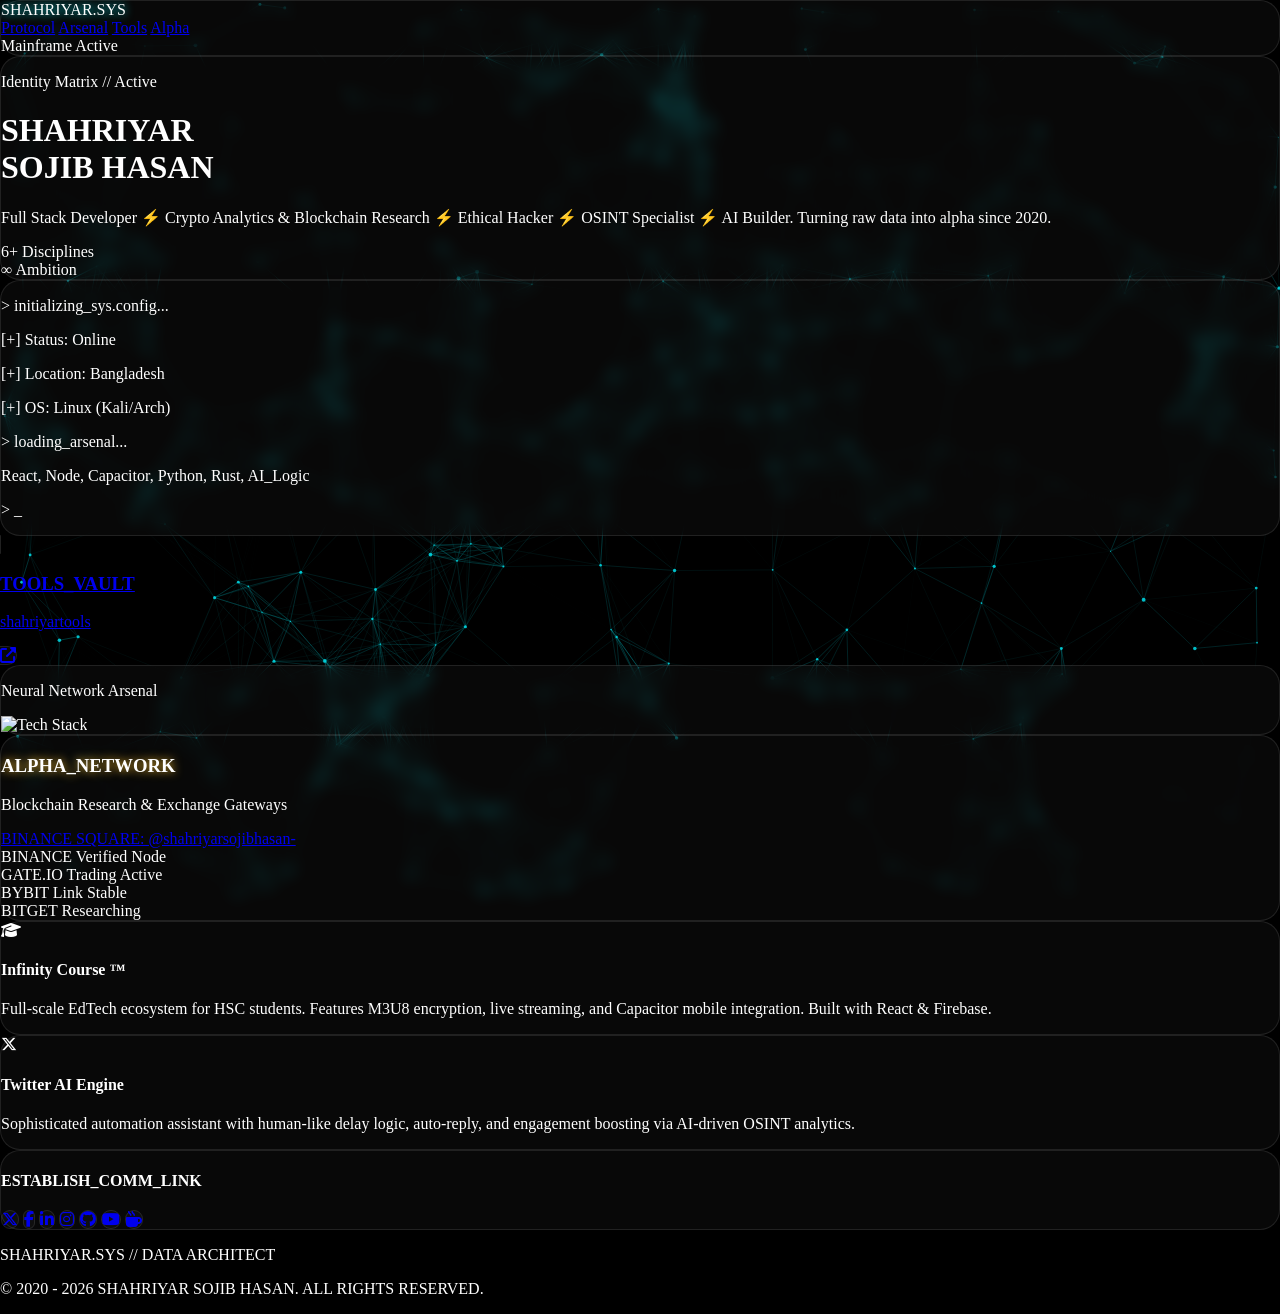
==== commit b570ef2d: "Update index.html" ====
--- a/index.html
+++ b/index.html
@@ -125,10 +125,10 @@
             <p class="animate-pulse">> _</p>
         </div>
 
-        <a id="tools" href="https://shahriyartools.netlify.app/" target="_blank" class="glass-card md:col-span-3 p-8 border-magentaNeon/20 hover:border-magentaNeon group flex items-center justify-between">
+        <a id="tools" href="https://shahriyarsojibhasan.github.io/shahriyartools/" target="_blank" class="glass-card md:col-span-3 p-8 border-magentaNeon/20 hover:border-magentaNeon group flex items-center justify-between">
             <div>
-                <h3 class="font-orbitron font-bold text-2xl text-white group-hover:text-magentaNeon transition">TOOL_VAULT</h3>
-                <p class="text-[10px] text-gray-500 uppercase tracking-widest mt-1">shahriyartools.netlify.app</p>
+                <h3 class="font-orbitron font-bold text-2xl text-white group-hover:text-magentaNeon transition">TOOLS_VAULT</h3>
+                <p class="text-[10px] text-gray-500 uppercase tracking-widest mt-1">shahriyartools</p>
             </div>
             <i class="fas fa-external-link-alt text-2xl text-magentaNeon group-hover:rotate-45 transition duration-500"></i>
         </a>
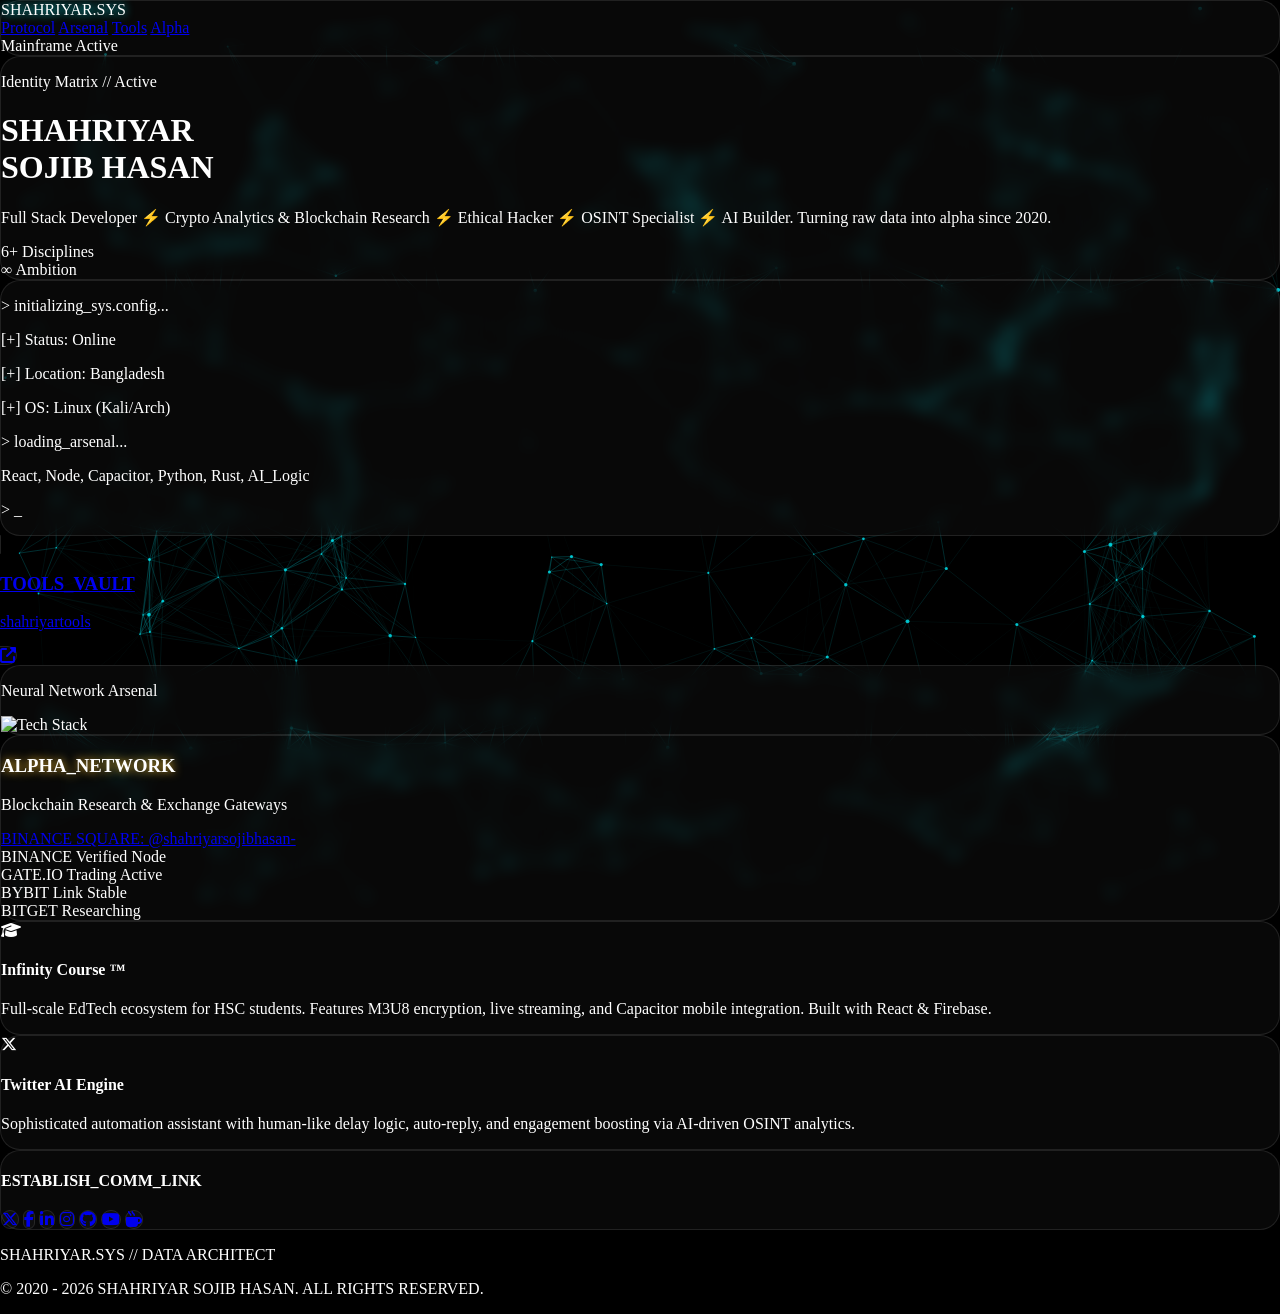
==== commit 70caaad2: "Update index.html" ====
--- a/index.html
+++ b/index.html
@@ -3,7 +3,7 @@
 <head>
     <meta charset="UTF-8">
     <meta name="viewport" content="width=device-width, initial-scale=1.0">
-    
+    <meta name="base:app_id" content="69fdc3b9de35bbe9eac4acdd">
     <title>Shahriyar Sojib Hasan | Full-Stack Developer & Ethical Hacker</title>
     <meta name="description" content="Portfolio of Shahriyar Sojib Hasan. Expert in Full Stack Development, Crypto Analytics, Blockchain Research, Ethical Hacking, and AI Automation.">
     <meta name="keywords" content="Shahriyar Sojib Hasan, Shahriyar SYS, Full Stack Developer Bangladesh, Ethical Hacker Bangladesh, Crypto Analytics, OSINT, Infinity Course, AI Builder">
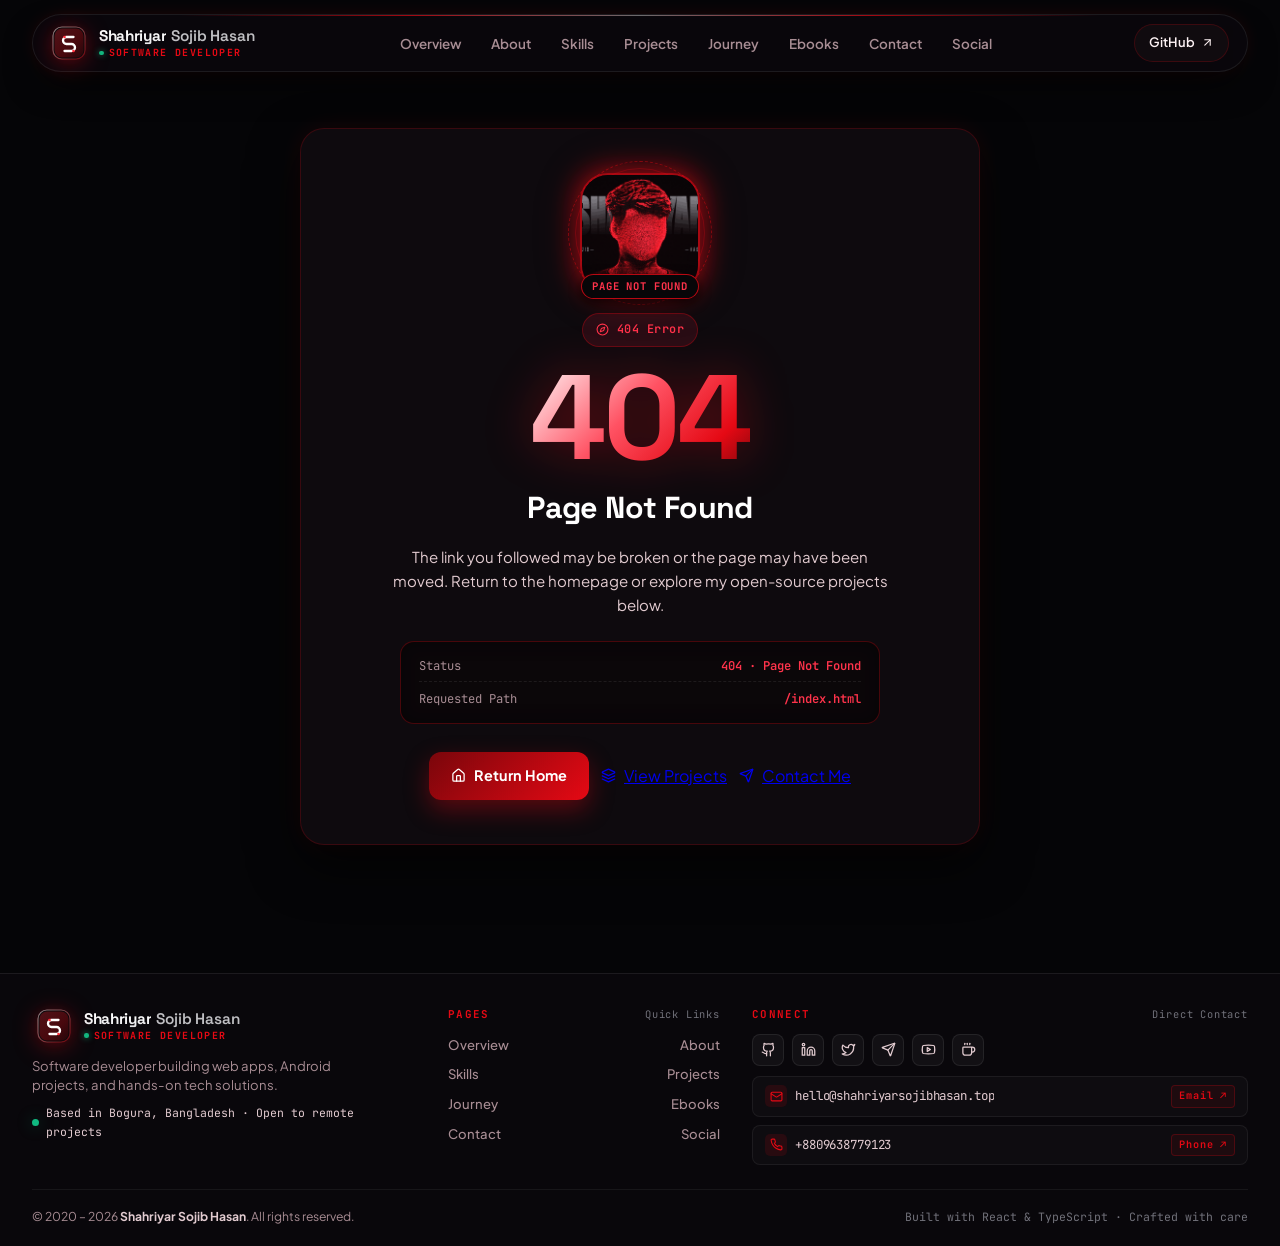
==== commit e21c05ef: "feat(portfolio): official release of modern 3D particle hero, responsive bento portfolio & knowledge" ====
--- a/index.html
+++ b/index.html
@@ -1,306 +1,324 @@
 <!DOCTYPE html>
-<html lang="en" class="scroll-smooth">
+<html lang="en" data-theme="dark">
 <head>
-    <meta charset="UTF-8">
-    <meta name="viewport" content="width=device-width, initial-scale=1.0">
-    <meta name="base:app_id" content="69fdc3b9de35bbe9eac4acdd">
-    <title>Shahriyar Sojib Hasan | Full-Stack Developer & Ethical Hacker</title>
-    <meta name="description" content="Portfolio of Shahriyar Sojib Hasan. Expert in Full Stack Development, Crypto Analytics, Blockchain Research, Ethical Hacking, and AI Automation.">
-    <meta name="keywords" content="Shahriyar Sojib Hasan, Shahriyar SYS, Full Stack Developer Bangladesh, Ethical Hacker Bangladesh, Crypto Analytics, OSINT, Infinity Course, AI Builder">
-    <meta name="author" content="Shahriyar Sojib Hasan">
-    <meta name="robots" content="index, follow">
-
-    <meta property="og:type" content="website">
-    <meta property="og:title" content="Shahriyar Sojib Hasan | Digital Architect">
-    <meta property="og:description" content="Turning volatile data into alpha. Explore my coding, hacking, and blockchain research.">
-    <meta property="og:image" content="https://raw.githubusercontent.com/shahriyarsojibhasan/shahriyarsojibhasan.github.io/main/shahriyar.jpg">
-    <meta name="twitter:card" content="summary_large_image">
-    <meta name="twitter:site" content="@shahriyarsojib_">
-
-    <link rel="preconnect" href="https://fonts.googleapis.com">
-    <link href="https://fonts.googleapis.com/css2?family=Orbitron:wght@400;700;900&family=JetBrains+Mono:wght@300;400;700&display=swap" rel="stylesheet">
-    <link rel="stylesheet" href="https://cdnjs.cloudflare.com/ajax/libs/font-awesome/6.5.0/css/all.min.css">
-    
-    <script src="https://cdn.tailwindcss.com"></script>
-    <script>
-        tailwind.config = {
-            theme: {
-                extend: {
-                    colors: {
-                        void: '#000000',
-                        cyanNeon: '#00f2ff',
-                        magentaNeon: '#ff00e5',
-                        goldAlpha: '#f3ba2f',
-                    },
-                    fontFamily: {
-                        orbitron: ['Orbitron', 'sans-serif'],
-                        mono: ['JetBrains Mono', 'monospace'],
-                    }
-                }
+  <meta charset="UTF-8" />
+  <meta name="viewport" content="width=device-width, initial-scale=1.0" />
+  <title>Shahriyar Sojib Hasan (শাহরিয়ার সজিব হাসান) — Software Developer, Android Mobile Apps &amp; Systems</title>
+  <meta name="description" content="Personal website and portfolio of Shahriyar Sojib Hasan — Software developer from Bogura, Bangladesh, building web applications, Android apps, and hands-on tech projects. Coding since 2020." />
+  <meta name="keywords" content="Shahriyar Sojib Hasan, Shahariyar Sojib Hasan, Shahriar Sojib, Sojib Hasan, Shahriyar Sojib, shahriyarsojibhasan, শাহরিয়ার সজিব হাসান, শাহরিয়ার সজীব হাসান, শাহরিয়ার সজিব, সজিব হাসান, Software Developer, Android Apps Developer, Full-Stack Developer, Mobile Apps, Python, Kotlin, React, TypeScript, Linux Cybersecurity, Ethical Hacking Basics, MikroTik Networking, Hardware Diagnostics, Phone Repair, Laptop Repair, Electrical Wiring, Google Play Books Author, RESULTSNIPER-BD, DUOVISTA-PDF-VIEWER, Bogura Bangladesh Developer, shahriyarsojibhasan.top" />
+  <meta name="author" content="Shahriyar Sojib Hasan" />
+  
+  <!-- Search Engine Directives -->
+  <meta name="robots" content="index, follow, max-image-preview:large, max-snippet:-1, max-video-preview:-1" />
+  <meta http-equiv="Cache-Control" content="no-cache, no-store, must-revalidate" />
+  <meta http-equiv="Pragma" content="no-cache" />
+  <meta http-equiv="Expires" content="0" />
+  <link rel="canonical" href="https://shahriyarsojibhasan.top/" />
+  <link rel="alternate" hreflang="x-default" href="https://shahriyarsojibhasan.top/" />
+  <link rel="alternate" hreflang="en" href="https://shahriyarsojibhasan.top/" />
+  <link rel="alternate" hreflang="bn" href="https://shahriyarsojibhasan.top/" />
+  <link rel="alternate" type="text/plain" href="https://shahriyarsojibhasan.top/llms.txt" title="LLM Knowledge Manifest" />
+
+  <!-- Open Graph / Social Media -->
+  <meta property="og:type" content="profile" />
+  <meta property="og:site_name" content="Shahriyar Sojib Hasan" />
+  <meta property="og:title" content="Shahriyar Sojib Hasan — Software Developer, Mobile Apps &amp; Systems" />
+  <meta property="og:description" content="Personal website and portfolio of Shahriyar Sojib Hasan. Software developer working on web apps, Android projects, Linux, and electronics." />
+  <meta property="og:url" content="https://shahriyarsojibhasan.top/" />
+  <meta property="og:image" content="https://shahriyarsojibhasan.top/assets/shahriyar-avatar-dotted.png" />
+  <meta property="og:image:width" content="1024" />
+  <meta property="og:image:height" content="1024" />
+  <meta property="og:image:alt" content="Shahriyar Sojib Hasan — Official 3D Particle Avatar" />
+
+  <!-- Twitter Card -->
+  <meta name="twitter:card" content="summary_large_image" />
+  <meta name="twitter:site" content="@shahriyarsojib_" />
+  <meta name="twitter:creator" content="@shahriyarsojib_" />
+  <meta name="twitter:title" content="Shahriyar Sojib Hasan — Software Developer, Mobile Apps &amp; Systems" />
+  <meta name="twitter:description" content="Personal website and portfolio of Shahriyar Sojib Hasan. Software developer working on web apps, Android projects, Linux, and electronics." />
+  <meta name="twitter:image" content="https://shahriyarsojibhasan.top/assets/shahriyar-avatar-dotted.png" />
+
+  <!-- Multi-Resolution Favicon Suite (Original Restored with Cache Buster) -->
+  <link rel="icon" type="image/x-icon" href="/favicon.ico?v=2" />
+  <link rel="icon" type="image/png" sizes="16x16" href="/favicon-16x16.png?v=2" />
+  <link rel="icon" type="image/png" sizes="32x32" href="/favicon-32x32.png?v=2" />
+  <link rel="icon" type="image/png" sizes="48x48" href="/favicon-48x48.png?v=2" />
+  <link rel="apple-touch-icon" sizes="180x180" href="/apple-touch-icon.png?v=2" />
+  <link rel="manifest" href="/site.webmanifest?v=2" />
+  <meta name="theme-color" content="#070608" />
+
+  <!-- Google Fonts Preconnect -->
+  <link rel="preconnect" href="https://fonts.googleapis.com" />
+  <link rel="preconnect" href="https://fonts.gstatic.com" crossorigin />
+  <link href="https://fonts.googleapis.com/css2?family=JetBrains+Mono:wght@400;500;600;700&family=Plus+Jakarta+Sans:wght@400;500;600;700;800&family=Space+Grotesk:wght@600;700;800&display=swap" rel="stylesheet" />
+
+  <!-- Schema.org JSON-LD Knowledge Graph -->
+  <script type="application/ld+json">
+  {
+    "@context": "https://schema.org",
+    "@graph": [
+      {
+        "@type": "Person",
+        "@id": "https://shahriyarsojibhasan.top/#person",
+        "name": "Shahriyar Sojib Hasan",
+        "givenName": "Shahriyar",
+        "additionalName": "Sojib",
+        "familyName": "Hasan",
+        "alternateName": [
+          "Shahriyar Sojib Hasan",
+          "Shahariyar Sojib Hasan",
+          "Shahriar Sojib Hasan",
+          "Shahriyar Sojib",
+          "Sojib Hasan",
+          "শাহরিয়ার সজিব হাসান",
+          "শাহরিয়ার সজীব হাসান",
+          "শাহরিয়ার",
+          "সজিব হাসান"
+        ],
+        "disambiguatingDescription": "Author and Full-Stack Developer from Bogura, Bangladesh. Published author of contemporary poetry and speculative fiction on Google Play Books, building web applications and Android mobile apps since 2020.",
+        "url": "https://shahriyarsojibhasan.top/",
+        "image": {
+          "@type": "ImageObject",
+          "@id": "https://shahriyarsojibhasan.top/#avatar",
+          "name": "Shahriyar Sojib Hasan Official 3D Particle Avatar",
+          "url": "https://shahriyarsojibhasan.top/assets/shahriyar-avatar-dotted.png",
+          "contentUrl": "https://shahriyarsojibhasan.top/assets/shahriyar-avatar-dotted.png",
+          "caption": "Official avatar, developer profile photo, and 3D red particle mask of Shahriyar Sojib Hasan",
+          "creditText": "Shahriyar Sojib Hasan",
+          "creator": {
+            "@type": "Person",
+            "name": "Shahriyar Sojib Hasan",
+            "url": "https://shahriyarsojibhasan.top/"
+          },
+          "copyrightNotice": "© 2026 Shahriyar Sojib Hasan. All rights reserved.",
+          "license": "https://shahriyarsojibhasan.top/",
+          "acquireLicensePage": "https://shahriyarsojibhasan.top/contact"
+        },
+        "email": "hello@shahriyarsojibhasan.top",
+        "jobTitle": [
+          "Author",
+          "Full-Stack Developer",
+          "Software Developer"
+        ],
+        "hasOccupation": [
+          {
+            "@type": "Occupation",
+            "name": "Author",
+            "description": "Author of contemporary poetry, fiction, and books published on Google Play Books"
+          },
+          {
+            "@type": "Occupation",
+            "name": "Full-Stack Developer",
+            "description": "Engineering high-performance web applications, Android mobile apps, and edge systems"
+          }
+        ],
+        "nationality": {
+          "@type": "Country",
+          "name": "Bangladesh"
+        },
+        "address": {
+          "@type": "PostalAddress",
+          "addressLocality": "Bogura",
+          "addressRegion": "Rajshahi Division",
+          "addressCountry": "Bangladesh"
+        },
+        "knowsAbout": [
+          "Software Development",
+          "Web Application Engineering",
+          "Android Mobile Apps",
+          "Creative Writing & Poetry",
+          "Google Play Books Publishing",
+          "Kotlin",
+          "React",
+          "TypeScript",
+          "Python",
+          "Linux Administration",
+          "Cybersecurity Basics",
+          "MikroTik RouterOS",
+          "Hardware Diagnostics"
+        ],
+        "sameAs": [
+          "https://github.com/shahriyarsojibhasan",
+          "https://linkedin.com/in/shahriyarsojibhasan",
+          "https://x.com/shahriyarsojib_",
+          "https://youtube.com/@shahriyarsojibhasan",
+          "https://facebook.com/shahriyarsojibhasan",
+          "https://instagram.com/shahriyarsojibhasan",
+          "https://t.me/shahriyarsojibhasan",
+          "https://play.google.com/store/books/author?id=Shahriyar+Sojib+Hasan"
+        ]
+      },
+      {
+        "@type": "WebSite",
+        "@id": "https://shahriyarsojibhasan.top/#website",
+        "url": "https://shahriyarsojibhasan.top/",
+        "name": "Shahriyar Sojib Hasan — Official Portfolio",
+        "publisher": { "@id": "https://shahriyarsojibhasan.top/#person" },
+        "inLanguage": "en-US"
+      },
+      {
+        "@type": "ImageObject",
+        "@id": "https://shahriyarsojibhasan.top/#hero-banner",
+        "name": "Shahriyar Sojib Hasan 3D Hero Banner",
+        "url": "https://shahriyarsojibhasan.top/assets/hero-banner.png",
+        "contentUrl": "https://shahriyarsojibhasan.top/assets/hero-banner.png",
+        "caption": "Widescreen 3D developer hero banner with monumental typography for Shahriyar Sojib Hasan",
+        "creditText": "Shahriyar Sojib Hasan",
+        "creator": {
+          "@type": "Person",
+          "name": "Shahriyar Sojib Hasan",
+          "url": "https://shahriyarsojibhasan.top/"
+        },
+        "copyrightNotice": "© 2026 Shahriyar Sojib Hasan. All rights reserved.",
+        "license": "https://shahriyarsojibhasan.top/",
+        "acquireLicensePage": "https://shahriyarsojibhasan.top/contact"
+      }
+    ]
+  }
+  </script>
+  <!-- Force page load / refresh to always start at top hero -->
+  <script>
+    if ('scrollRestoration' in history) {
+      history.scrollRestoration = 'manual';
+    }
+    window.scrollTo(0, 0);
+  </script>
+  <!-- SPA Redirect Receiver for GitHub Pages -->
+  <script>
+    (function(l) {
+      if (l.search[1] === '/' ) {
+        var decoded = l.search.slice(1).split('&').map(function(s) { 
+          return s.replace(/~and~/g, '&');
+        }).join('?');
+        window.history.replaceState(null, null,
+          l.pathname.slice(0, -1) + decoded + l.hash
+        );
+      }
+    }(window.location));
+  </script>
+  <script type="module" crossorigin src="/assets/index-DuUWiMUm.js"></script>
+  <link rel="modulepreload" crossorigin href="/assets/react-vendor-DPp-XUHt.js">
+  <link rel="modulepreload" crossorigin href="/assets/icons-vendor-o8bgWJP9.js">
+  <link rel="stylesheet" crossorigin href="/assets/index-D1CwIzcZ.css">
+</head>
+<body>
+  <div id="root"></div>
+
+  <!-- Background Particle Network Canvas -->
+  <canvas id="meshCanvas" aria-hidden="true"></canvas>
+
+
+  <!-- Ambient background mesh logic -->
+  <script>
+    (function () {
+      var canvas = document.getElementById('meshCanvas');
+      if (!canvas) return;
+      var ctx = canvas.getContext('2d');
+      if (!ctx) return;
+      var prefersReduced = window.matchMedia && window.matchMedia('(prefers-reduced-motion: reduce)').matches;
+      if (prefersReduced) {
+        canvas.style.display = 'none';
+        return;
+      }
+
+      var nodes = [];
+      var pointer = { x: -999, y: -999 };
+      var isRunning = !document.hidden;
+      var lastFrame = 0;
+
+      function resize() {
+        var isMobile = window.innerWidth < 768;
+        if (isMobile) {
+          canvas.style.display = 'none';
+          nodes = [];
+          return;
+        }
+        canvas.style.display = 'block';
+        canvas.width = window.innerWidth;
+        canvas.height = window.innerHeight;
+        var count = Math.min(32, Math.floor((canvas.width * canvas.height) / 36000));
+        nodes = [];
+        for (var i = 0; i < count; i++) {
+          nodes.push({
+            x: Math.random() * canvas.width,
+            y: Math.random() * canvas.height,
+            vx: (Math.random() - 0.5) * 0.3,
+            vy: (Math.random() - 0.5) * 0.3,
+            r: Math.random() * 1.2 + 0.6
+          });
+        }
+      }
+
+      document.addEventListener('visibilitychange', function () {
+        isRunning = !document.hidden;
+      });
+
+      window.addEventListener('mousemove', function (e) {
+        pointer.x = e.clientX;
+        pointer.y = e.clientY;
+      }, { passive: true });
+
+      window.addEventListener('resize', resize, { passive: true });
+      resize();
+
+      function tick(now) {
+        requestAnimationFrame(tick);
+        if (!isRunning || nodes.length === 0) return;
+        // Throttle 2D particle canvas to ~30fps to guarantee butter-smooth 60fps for WebGL & scrolling
+        if (now - lastFrame < 32) return;
+        lastFrame = now;
+
+        ctx.clearRect(0, 0, canvas.width, canvas.height);
+        var dotColor = 'rgba(229, 9, 20, 0.45)';
+        var lineBase = '163, 9, 14';
+
+        for (var i = 0; i < nodes.length; i++) {
+          var p = nodes[i];
+          p.x += p.vx;
+          p.y += p.vy;
+          if (p.x < 0 || p.x > canvas.width) p.vx *= -1;
+          if (p.y < 0 || p.y > canvas.height) p.vy *= -1;
+
+          ctx.fillStyle = dotColor;
+          ctx.beginPath();
+          ctx.arc(p.x, p.y, p.r, 0, Math.PI * 2);
+          ctx.fill();
+
+          for (var j = i + 1; j < nodes.length; j++) {
+            var q = nodes[j];
+            var dx = p.x - q.x;
+            var dy = p.y - q.y;
+            if (Math.abs(dx) > 115 || Math.abs(dy) > 115) continue;
+            var distSq = dx * dx + dy * dy;
+            if (distSq < 13225) { // 115 * 115
+              var dist = Math.sqrt(distSq);
+              ctx.strokeStyle = 'rgba(' + lineBase + ', ' + (0.16 * (1 - dist / 115)).toFixed(3) + ')';
+              ctx.lineWidth = 1;
+              ctx.beginPath();
+              ctx.moveTo(p.x, p.y);
+              ctx.lineTo(q.x, q.y);
+              ctx.stroke();
             }
+          }
+
+          var mdx = p.x - pointer.x;
+          var mdy = p.y - pointer.y;
+          if (Math.abs(mdx) < 130 && Math.abs(mdy) < 130) {
+            var mdistSq = mdx * mdx + mdy * mdy;
+            if (mdistSq < 16900) { // 130 * 130
+              var mdist = Math.sqrt(mdistSq);
+              ctx.strokeStyle = 'rgba(229, 9, 20, ' + (0.28 * (1 - mdist / 130)).toFixed(3) + ')';
+              ctx.lineWidth = 1;
+              ctx.beginPath();
+              ctx.moveTo(p.x, p.y);
+              ctx.lineTo(pointer.x, pointer.y);
+              ctx.stroke();
+            }
+          }
         }
-    </script>
-
-    <style>
-        body { background-color: #000; color: #fff; overflow-x: hidden; margin: 0; }
-        
-        /* DENSE MESH BACKGROUND (ALWAYS VISIBLE) */
-        #nexus-canvas {
-            position: fixed; top: 0; left: 0; width: 100%; height: 100%;
-            z-index: -1; pointer-events: none; opacity: 0.9;
-        }
-
-        /* ULTRA TRANSPARENT BENTO CARDS */
-        .glass-card {
-            background: rgba(255, 255, 255, 0.03); /* Almost invisible bg */
-            backdrop-filter: blur(8px);
-            -webkit-backdrop-filter: blur(8px);
-            border: 1px solid rgba(255, 255, 255, 0.1);
-            border-radius: 1.25rem;
-            transition: all 0.4s ease;
-        }
-        .glass-card:hover {
-            border-color: rgba(0, 242, 255, 0.5);
-            background: rgba(255, 255, 255, 0.06);
-            transform: scale(1.01);
-            box-shadow: 0 0 20px rgba(0, 242, 255, 0.1);
-        }
-
-        .glow-cyan { text-shadow: 0 0 10px #00f2ff; }
-        .glow-gold { text-shadow: 0 0 10px #f3ba2f; }
-        
-        ::-webkit-scrollbar { width: 4px; }
-        ::-webkit-scrollbar-thumb { background: #00f2ff; border-radius: 10px; }
-    </style>
-</head>
-<body class="font-mono antialiased selection:bg-cyanNeon selection:text-black">
-
-    <canvas id="nexus-canvas"></canvas>
-
-    <nav class="fixed top-0 w-full z-50 p-4">
-        <div class="max-w-6xl mx-auto glass-card px-6 py-3 flex justify-between items-center">
-            <span class="font-orbitron font-black text-cyanNeon glow-cyan text-sm tracking-widest">SHAHRIYAR.SYS</span>
-            <div class="hidden md:flex gap-6 text-[9px] uppercase font-bold tracking-[0.2em]">
-                <a href="#identity" class="hover:text-cyanNeon">Protocol</a>
-                <a href="#arsenal" class="hover:text-cyanNeon">Arsenal</a>
-                <a href="#tools" class="hover:text-magentaNeon">Tools</a>
-                <a href="#crypto" class="hover:text-goldAlpha">Alpha</a>
-            </div>
-            <div class="flex items-center gap-2">
-                <span class="text-[8px] text-green-500 animate-pulse font-bold uppercase">Mainframe Active</span>
-            </div>
-        </div>
-    </nav>
-
-    <main class="w-full max-w-6xl mx-auto px-4 pt-24 pb-12 grid grid-cols-1 md:grid-cols-6 gap-4">
-        
-        <div class="glass-card p-8 md:col-span-4 flex flex-col justify-center relative overflow-hidden">
-            <p class="text-cyanNeon text-[10px] uppercase tracking-[0.4em] mb-2 font-bold italic">Identity Matrix // Active</p>
-            <h1 class="font-orbitron text-4xl md:text-7xl font-black mb-4 tracking-tighter">
-                SHAHRIYAR <br>
-                <span class="text-transparent bg-clip-text bg-gradient-to-r from-cyanNeon via-white to-magentaNeon">SOJIB HASAN</span>
-            </h1>
-            <p class="text-gray-300 text-xs md:text-sm max-w-xl leading-relaxed mb-6 font-light">
-                Full Stack Developer ⚡ Crypto Analytics & Blockchain Research ⚡ Ethical Hacker ⚡ OSINT Specialist ⚡ AI Builder. Turning raw data into alpha since 2020.
-            </p>
-            <div class="flex gap-4">
-                <div class="text-center px-4 py-2 border border-white/10 rounded-lg">
-                    <span class="text-cyanNeon font-bold block text-lg">6+</span>
-                    <span class="text-[8px] text-gray-500 uppercase">Disciplines</span>
-                </div>
-                <div class="text-center px-4 py-2 border border-white/10 rounded-lg">
-                    <span class="text-magentaNeon font-bold block text-lg">∞</span>
-                    <span class="text-[8px] text-gray-500 uppercase">Ambition</span>
-                </div>
-            </div>
-        </div>
-
-        <div class="glass-card p-6 md:col-span-2 font-mono text-[10px] space-y-2 text-cyanNeon flex flex-col justify-center">
-            <p>> initializing_sys.config...</p>
-            <p class="text-white">[+] Status: Online</p>
-            <p class="text-white">[+] Location: Bangladesh</p>
-            <p class="text-white">[+] OS: Linux (Kali/Arch)</p>
-            <p class="text-magentaNeon">> loading_arsenal...</p>
-            <p class="text-gray-500 italic">React, Node, Capacitor, Python, Rust, AI_Logic</p>
-            <p class="animate-pulse">> _</p>
-        </div>
-
-        <a id="tools" href="https://shahriyarsojibhasan.github.io/shahriyartools/" target="_blank" class="glass-card md:col-span-3 p-8 border-magentaNeon/20 hover:border-magentaNeon group flex items-center justify-between">
-            <div>
-                <h3 class="font-orbitron font-bold text-2xl text-white group-hover:text-magentaNeon transition">TOOLS_VAULT</h3>
-                <p class="text-[10px] text-gray-500 uppercase tracking-widest mt-1">shahriyartools</p>
-            </div>
-            <i class="fas fa-external-link-alt text-2xl text-magentaNeon group-hover:rotate-45 transition duration-500"></i>
-        </a>
-
-        <div class="glass-card md:col-span-3 p-8 flex flex-col justify-center text-center">
-            <p class="text-[9px] text-gray-500 uppercase tracking-widest mb-4">Neural Network Arsenal</p>
-            <img src="https://skillicons.dev/icons?i=js,ts,python,rust,react,nextjs,nodejs,docker,mongodb,postgres,linux,github&theme=dark&perline=6" alt="Tech Stack" class="mx-auto grayscale hover:grayscale-0 transition duration-500">
-        </div>
-
-        <div id="crypto" class="glass-card md:col-span-6 p-8 border-goldAlpha/20">
-            <div class="flex flex-col md:flex-row justify-between items-start md:items-center mb-8 gap-4">
-                <div>
-                    <h3 class="font-orbitron font-bold text-2xl text-goldAlpha glow-gold">ALPHA_NETWORK</h3>
-                    <p class="text-[10px] text-gray-500 uppercase tracking-[0.3em]">Blockchain Research & Exchange Gateways</p>
-                </div>
-                <a href="https://www.binance.com/en/feed/profile/shahriyarsojibhasan-" target="_blank" class="px-6 py-2 bg-goldAlpha/10 border border-goldAlpha text-goldAlpha font-bold rounded-full text-[10px] hover:bg-goldAlpha hover:text-black transition">
-                    BINANCE SQUARE: @shahriyarsojibhasan-
-                </a>
-            </div>
-            <div class="grid grid-cols-2 md:grid-cols-4 gap-4">
-                <div class="p-4 border border-white/5 rounded-xl text-center bg-white/5">
-                    <span class="text-xs font-bold text-white block">BINANCE</span>
-                    <span class="text-[8px] text-goldAlpha uppercase font-bold">Verified Node</span>
-                </div>
-                <div class="p-4 border border-white/5 rounded-xl text-center bg-white/5">
-                    <span class="text-xs font-bold text-white block">GATE.IO</span>
-                    <span class="text-[8px] text-cyanNeon uppercase font-bold">Trading Active</span>
-                </div>
-                <div class="p-4 border border-white/5 rounded-xl text-center bg-white/5">
-                    <span class="text-xs font-bold text-white block">BYBIT</span>
-                    <span class="text-[8px] text-magentaNeon uppercase font-bold">Link Stable</span>
-                </div>
-                <div class="p-4 border border-white/5 rounded-xl text-center bg-white/5">
-                    <span class="text-xs font-bold text-white block">BITGET</span>
-                    <span class="text-[8px] text-white uppercase font-bold">Researching</span>
-                </div>
-            </div>
-        </div>
-
-        <div id="arsenal" class="glass-card md:col-span-3 p-8">
-            <i class="fas fa-graduation-cap text-2xl text-cyanNeon mb-4"></i>
-            <h4 class="font-orbitron font-bold text-xl mb-2">Infinity Course ™</h4>
-            <p class="text-xs text-gray-400 leading-relaxed">Full-scale EdTech ecosystem for HSC students. Features M3U8 encryption, live streaming, and Capacitor mobile integration. Built with React & Firebase.</p>
-        </div>
-        <div class="glass-card md:col-span-3 p-8">
-            <i class="fab fa-x-twitter text-2xl text-magentaNeon mb-4"></i>
-            <h4 class="font-orbitron font-bold text-xl mb-2">Twitter AI Engine</h4>
-            <p class="text-xs text-gray-400 leading-relaxed">Sophisticated automation assistant with human-like delay logic, auto-reply, and engagement boosting via AI-driven OSINT analytics.</p>
-        </div>
-
-        <div class="glass-card md:col-span-6 p-8 flex flex-col items-center">
-            <h4 class="font-orbitron font-bold text-sm tracking-[0.5em] text-gray-500 mb-8">ESTABLISH_COMM_LINK</h4>
-            <div class="flex flex-wrap justify-center gap-4">
-                <a href="https://twitter.com/shahriyarsojib_" target="_blank" class="w-12 h-12 glass-card flex items-center justify-center hover:bg-white hover:text-black"><i class="fab fa-x-twitter"></i></a>
-                <a href="https://facebook.com/shahriyarsojibhasan" target="_blank" class="w-12 h-12 glass-card flex items-center justify-center hover:bg-[#1877F2] hover:text-white"><i class="fab fa-facebook-f"></i></a>
-                <a href="https://linkedin.com/in/shahriyarsojibhasan" target="_blank" class="w-12 h-12 glass-card flex items-center justify-center hover:bg-[#0A66C2] hover:text-white"><i class="fab fa-linkedin-in"></i></a>
-                <a href="https://instagram.com/shahriyarsojibhasan" target="_blank" class="w-12 h-12 glass-card flex items-center justify-center hover:bg-[#E4405F] hover:text-white"><i class="fab fa-instagram"></i></a>
-                <a href="https://github.com/shahriyarsojibhasan" target="_blank" class="w-12 h-12 glass-card flex items-center justify-center hover:bg-white hover:text-black"><i class="fab fa-github"></i></a>
-                <a href="https://youtube.com/@shahriyarsojibhasan" target="_blank" class="w-12 h-12 glass-card flex items-center justify-center hover:bg-[#FF0000] hover:text-white"><i class="fab fa-youtube"></i></a>
-                <a href="https://buymeacoffee.com/shahriyarsojibhasan" target="_blank" class="w-12 h-12 glass-card flex items-center justify-center text-[#FFDD00] border-[#FFDD00]/30 hover:bg-[#FFDD00] hover:text-black"><i class="fas fa-mug-hot"></i></a>
-            </div>
-        </div>
-
-    </main>
-
-    <footer class="py-12 border-t border-white/5 text-center">
-        <p class="font-orbitron text-xs text-white/20 mb-2 italic tracking-tighter">SHAHRIYAR.SYS // DATA ARCHITECT</p>
-        <p class="text-[10px] text-gray-600 font-mono tracking-[0.4em]">
-            &copy; 2020 - <span id="year"></span> SHAHRIYAR SOJIB HASAN. ALL RIGHTS RESERVED.
-        </p>
-    </footer>
-
-    <script type="application/ld+json">
-    {
-      "@context": "https://schema.org",
-      "@type": "Person",
-      "name": "Shahriyar Sojib Hasan",
-      "url": "https://shahriyarsojibhasan.github.io/",
-      "jobTitle": "Full Stack Developer & Ethical Hacker",
-      "sameAs": [
-        "https://twitter.com/shahriyarsojib_",
-        "https://github.com/shahriyarsojibhasan",
-        "https://facebook.com/shahriyarsojibhasan",
-        "https://www.binance.com/en/feed/profile/shahriyarsojibhasan-"
-      ]
-    }
-    </script>
-
-    <script>
-        document.getElementById('year').textContent = new Date().getFullYear();
-
-        const canvas = document.getElementById('nexus-canvas');
-        const ctx = canvas.getContext('2d');
-        let particles = [];
-        const mouse = { x: null, y: null, radius: 180 };
-
-        window.addEventListener('mousemove', (e) => { mouse.x = e.x; mouse.y = e.y; });
-        window.addEventListener('touchmove', (e) => { mouse.x = e.touches[0].clientX; mouse.y = e.touches[0].clientY; });
-
-        function resize() {
-            canvas.width = window.innerWidth;
-            canvas.height = window.innerHeight;
-            init();
-        }
-
-        class Particle {
-            constructor() {
-                this.x = Math.random() * canvas.width;
-                this.y = Math.random() * canvas.height;
-                this.size = Math.random() * 1.5 + 0.5;
-                this.density = (Math.random() * 25) + 1;
-                this.vx = (Math.random() - 0.5) * 1.2;
-                this.vy = (Math.random() - 0.5) * 1.2;
-            }
-            draw() {
-                ctx.fillStyle = 'rgba(0, 242, 255, 0.85)';
-                ctx.beginPath();
-                ctx.arc(this.x, this.y, this.size, 0, Math.PI * 2);
-                ctx.fill();
-            }
-            update() {
-                this.x += this.vx; this.y += this.vy;
-                if (this.x < 0 || this.x > canvas.width) this.vx *= -1;
-                if (this.y < 0 || this.y > canvas.height) this.vy *= -1;
-                let dx = mouse.x - this.x;
-                let dy = mouse.y - this.y;
-                let distance = Math.sqrt(dx * dx + dy * dy);
-                if (distance < mouse.radius) {
-                    const forceDirectionX = dx / distance;
-                    const forceDirectionY = dy / distance;
-                    const force = (mouse.radius - distance) / mouse.radius;
-                    this.x -= forceDirectionX * force * this.density;
-                    this.y -= forceDirectionY * force * this.density;
-                }
-            }
-        }
-
-        function init() {
-            particles = [];
-            let divisor = window.innerWidth < 768 ? 6000 : 3500; // Super Dense
-            const numberOfParticles = (canvas.width * canvas.height) / divisor; 
-            for (let i = 0; i < numberOfParticles; i++) { particles.push(new Particle()); }
-        }
-
-        function connect() {
-            for (let a = 0; a < particles.length; a++) {
-                for (let b = a; b < particles.length; b++) {
-                    let dx = particles[a].x - particles[b].x;
-                    let dy = particles[a].y - particles[b].y;
-                    let distance = Math.sqrt(dx * dx + dy * dy);
-                    if (distance < 130) {
-                        ctx.strokeStyle = `rgba(0, 242, 255, ${0.3 * (1 - distance/130)})`;
-                        ctx.lineWidth = 1;
-                        ctx.beginPath();
-                        ctx.moveTo(particles[a].x, particles[a].y);
-                        ctx.lineTo(particles[b].x, particles[b].y);
-                        ctx.stroke();
-                    }
-                }
-            }
-        }
-
-        function animate() {
-            ctx.clearRect(0, 0, canvas.width, canvas.height);
-            particles.forEach(p => { p.update(); p.draw(); });
-            connect();
-            requestAnimationFrame(animate);
-        }
-
-        window.addEventListener('resize', resize);
-        resize();
-        animate();
-    </script>
+      }
+      requestAnimationFrame(tick);
+    })();
+  </script>
 </body>
 </html>
--- a/assets/index-D1CwIzcZ.css
+++ b/assets/index-D1CwIzcZ.css
@@ -0,0 +1 @@
+.nav-wrap{position:fixed;top:14px;left:0;right:0;z-index:120;max-width:var(--container-max);margin:0 auto;padding:0 32px;transition:transform .4s cubic-bezier(.16,1,.3,1),opacity .35s ease;pointer-events:none}@media (max-width: 900px){.nav-wrap{padding:0 24px}}@media (max-width: 600px){.nav-wrap{padding:0 16px}}.nav-wrap.nav-hidden{transform:translateY(-130%);opacity:0;pointer-events:none}.nav-wrap.nav-visible{transform:translateY(0);opacity:1;pointer-events:auto}.navbar{display:flex;align-items:center;justify-content:space-between;gap:16px;padding:8px 18px 8px 14px;border-radius:var(--radius-full);background:#0b080dd6;backdrop-filter:blur(28px) saturate(190%);-webkit-backdrop-filter:blur(28px) saturate(190%);border:1px solid rgba(255,255,255,.08);box-shadow:0 16px 36px -10px #000000d9,0 0 24px -10px #e509144d;position:relative}.navbar:before{content:"";position:absolute;top:0;left:12%;right:12%;height:1px;background:linear-gradient(90deg,transparent,rgba(229,9,20,.7),rgba(255,255,255,.4),rgba(229,9,20,.7),transparent);pointer-events:none}.brand{display:flex;align-items:center;gap:12px;text-decoration:none;cursor:pointer;padding:2px 4px;border-radius:var(--radius-md);transition:transform .25s cubic-bezier(.16,1,.3,1)}.brand:hover{transform:translateY(-1px)}.brand-badge-stylish{position:relative;width:36px;height:36px;display:flex;align-items:center;justify-content:center;flex-shrink:0}.brand-logo-svg{width:100%;height:100%;display:block;transition:transform .35s cubic-bezier(.16,1,.3,1),filter .35s ease;filter:drop-shadow(0 4px 12px rgba(229,9,20,.35))}.brand:hover .brand-logo-svg{transform:scale(1.05) rotate(1deg);filter:drop-shadow(0 6px 18px rgba(229,9,20,.65))}.brand-badge-glow{position:absolute;top:-2px;right:-2px;bottom:-2px;left:-2px;border-radius:12px;background:radial-gradient(circle,rgba(229,9,20,.45) 0%,transparent 70%);opacity:.6;pointer-events:none;filter:blur(6px);transition:opacity .3s ease;z-index:-1}.brand:hover .brand-badge-glow{opacity:1}.brand-text-col{display:flex;flex-direction:column;line-height:1.15}.brand-title-stylish{display:flex;align-items:baseline;gap:5px;font-family:var(--font-display, "Space Grotesk", sans-serif);font-size:.96rem;letter-spacing:-.02em}.brand-first{font-weight:800;color:#fff;background:linear-gradient(180deg,#fff 30%,#e4e4e7);-webkit-background-clip:text;-webkit-text-fill-color:transparent}.brand-rest{font-weight:600;color:#d4d4d8;letter-spacing:-.01em;opacity:.9}.brand-kicker-stylish{display:inline-flex;align-items:center;gap:5px;font-family:var(--font-mono, monospace);font-size:.62rem;font-weight:700;letter-spacing:.14em;color:var(--accent-crimson);margin-top:2px}.kicker-pulse-dot{width:4.5px;height:4.5px;border-radius:50%;background:var(--accent-emerald, #10b981);box-shadow:0 0 6px #10b981cc;animation:pulseDot 2s infinite ease-in-out}.brand-badge{width:34px;height:34px;border-radius:10px;background:linear-gradient(135deg,#7a060b,var(--accent-crimson));display:grid;place-items:center;color:#fff;font-family:var(--font-display);font-weight:700;font-size:1rem;box-shadow:0 6px 16px #e5091466}.nav-links{display:flex;align-items:center;gap:4px;list-style:none}.nav-links a{text-decoration:none;color:var(--text-muted);font-size:.84rem;font-weight:600;padding:7px 13px;border-radius:var(--radius-full);transition:color .2s ease,background-color .2s ease}.nav-links a:hover,.nav-links a.active{color:var(--text-primary);background:var(--accent-crimson-soft)}.nav-links a.active{border:1px solid rgba(229,9,20,.25);color:#fff}.nav-controls{display:flex;align-items:center;gap:8px}.ctrl-btn{display:inline-flex;align-items:center;gap:6px;padding:7px 14px;border-radius:var(--radius-full);border:1px solid var(--glass-border);background:#120d10e6;color:var(--text-primary);font-family:var(--font-sans);font-size:.81rem;font-weight:600;text-decoration:none;cursor:pointer;transition:border-color .2s ease,transform .2s ease,background-color .2s ease}.ctrl-btn:hover{border-color:var(--accent-crimson);background:#e5091426;transform:translateY(-1px)}.mobile-toggle,.mobile-toggle-btn{display:none;background:none;border:none;color:var(--text-primary);cursor:pointer;padding:6px;border-radius:8px}.mobile-toggle:hover,.mobile-toggle-btn:hover{background:#ffffff14}.mobile-drawer{display:none;margin-top:10px;padding:16px;border-radius:var(--radius-lg);background:#0e0b10f5;border:1px solid var(--glass-border);backdrop-filter:blur(24px);-webkit-backdrop-filter:blur(24px);box-shadow:0 16px 36px #000c;max-height:calc(100vh - 90px);overflow-y:auto}.mobile-drawer.open{display:block;animation:slideNavDown .25s cubic-bezier(.16,1,.3,1)}@keyframes slideNavDown{0%{opacity:0;transform:translateY(-8px)}to{opacity:1;transform:translateY(0)}}.mobile-nav-links,.mobile-drawer-links{list-style:none;display:flex;flex-direction:column;gap:6px}.mobile-nav-links a,.mobile-drawer-links a{display:block;padding:11px 16px;border-radius:var(--radius-md);text-decoration:none;color:var(--text-secondary);font-weight:600;font-size:.95rem;transition:all .2s ease}.mobile-nav-links a:hover,.mobile-nav-links a.active,.mobile-drawer-links a:hover,.mobile-drawer-links a.active{background:var(--accent-crimson-soft);color:#fff}@media (max-width: 900px){.nav-links{display:none}.mobile-toggle,.mobile-toggle-btn{display:flex;align-items:center;justify-content:center}}@media (max-width: 480px){.brand-title{font-size:.84rem}.navbar{padding:8px 12px}.nav-wrap{padding:0 12px;top:8px}.github-quick-btn{display:none}}.footer-wrap{margin-top:48px;border-top:1px solid rgba(255,255,255,.08);background:#0a080cf5;backdrop-filter:blur(20px);-webkit-backdrop-filter:blur(20px);padding:32px 0 20px;position:relative;z-index:10}.footer-compact-grid{display:grid;grid-template-columns:1.2fr .85fr 1.55fr;gap:32px;align-items:start;margin-bottom:24px}.footer-brand{margin-bottom:10px;text-decoration:none;display:inline-flex;align-items:center;gap:12px}.footer-badge-stylish{width:36px;height:36px}.footer-tagline{color:var(--text-muted);font-size:.82rem;line-height:1.5;margin-bottom:8px;max-width:320px}.footer-status-chip{display:inline-flex;align-items:center;gap:7px;font-family:var(--font-mono, monospace);font-size:.72rem;color:var(--text-secondary)}.footer-cell-header{display:flex;align-items:center;justify-content:space-between;margin-bottom:10px}.footer-micro-kicker{font-family:var(--font-mono, monospace);font-size:.68rem;font-weight:700;letter-spacing:.12em;color:var(--accent-crimson)}.footer-header-meta{font-family:var(--font-mono, monospace);font-size:.65rem;color:#71717a;letter-spacing:.08em}.footer-nav-links{display:grid;grid-template-columns:repeat(2,1fr);gap:8px 18px}.footer-nav-links a{text-decoration:none;color:var(--text-muted);font-size:.82rem;font-weight:500;transition:color .2s ease,transform .2s ease;display:inline-block}.footer-nav-left{text-align:left}.footer-nav-right{text-align:right}.footer-nav-links a:hover{color:#fff;transform:translate(2px)}.footer-social-row{display:flex;flex-wrap:wrap;gap:8px;margin-bottom:10px}.footer-social-row a{width:32px;height:32px;border-radius:8px;background:#ffffff0a;border:1px solid rgba(255,255,255,.08);display:flex;align-items:center;justify-content:center;color:var(--text-secondary);transition:all .2s ease}.footer-social-row a:hover{color:#fff;background:var(--accent-crimson);border-color:var(--accent-crimson-bright);transform:translateY(-2px);box-shadow:0 4px 14px #e5091466}.footer-direct-contacts{display:flex;flex-direction:column;gap:8px;margin-top:6px;width:100%}.footer-email-link,.footer-phone-link{font-family:var(--font-mono, monospace);font-size:.76rem;color:var(--text-secondary);text-decoration:none;display:flex;align-items:center;justify-content:space-between;gap:10px;padding:8px 12px;border-radius:8px;background:#ffffff06;border:1px solid rgba(255,255,255,.06);transition:all .2s ease;width:100%;max-width:100%;white-space:nowrap;flex-wrap:nowrap}.contact-left-group{display:inline-flex;align-items:center;gap:8px;min-width:0;flex:1 1 auto;white-space:nowrap}.contact-icon-wrap{display:inline-flex;align-items:center;justify-content:center;width:22px;height:22px;border-radius:5px;background:#e509141f;color:var(--accent-crimson);flex-shrink:0}.contact-val{white-space:nowrap!important;font-size:.78rem;color:var(--text-secondary);overflow:hidden;text-overflow:ellipsis;letter-spacing:-.01em}.contact-badge{font-family:var(--font-mono, monospace);font-size:.64rem;letter-spacing:.08em;font-weight:600;color:var(--accent-crimson);background:#e5091414;border:1px solid rgba(229,9,20,.24);padding:2px 7px;border-radius:4px;white-space:nowrap;flex-shrink:0;transition:all .2s ease}.footer-email-link:hover,.footer-phone-link:hover{color:#fff;background:#e5091414;border-color:#e5091459;transform:translate(2px)}.footer-email-link:hover .contact-icon-wrap,.footer-phone-link:hover .contact-icon-wrap{background:var(--accent-crimson);color:#fff}.footer-email-link:hover .contact-badge,.footer-phone-link:hover .contact-badge{background:var(--accent-crimson);color:#fff;border-color:var(--accent-crimson-bright)}.footer-bottom-bar{display:flex;justify-content:space-between;align-items:center;flex-wrap:wrap;gap:12px;padding-top:16px;border-top:1px solid rgba(255,255,255,.06);font-size:.76rem;color:var(--text-muted)}.footer-copy strong{color:var(--text-secondary)}.footer-sub-note{font-family:var(--font-mono, monospace);font-size:.72rem;color:#71717a}@media (max-width: 920px){.footer-compact-grid{grid-template-columns:1fr;gap:28px}.footer-wrap{padding:24px 0 18px;margin-top:36px}.footer-social-row{display:flex;flex-wrap:wrap;gap:10px;width:100%}.footer-social-row a{width:44px;height:44px;flex-shrink:0}.footer-email-link,.footer-phone-link{width:100%;display:flex;justify-content:space-between;align-items:center;padding:10px 14px;min-height:44px}.footer-nav-links{grid-template-columns:1fr 1fr;gap:10px 18px}.footer-nav-left{text-align:left}.footer-nav-right{text-align:right}}@media (max-width: 500px){.footer-wrap{padding:20px 0 16px}.footer-bottom-bar{flex-direction:column;align-items:flex-start;gap:8px;font-size:.72rem}.footer-social-row{gap:8px}.footer-social-row a{width:42px;height:42px}.footer-email-link,.footer-phone-link{padding:8px 12px;font-size:.72rem;flex-wrap:nowrap;gap:8px}.contact-left-group{min-width:0;flex:1 1 auto;white-space:nowrap}.contact-val{font-size:.72rem;white-space:nowrap!important;word-break:normal;overflow:hidden;text-overflow:ellipsis}.contact-badge{align-self:center;flex-shrink:0;white-space:nowrap}.footer-tagline{font-size:.8rem}.footer-status-chip{font-size:.7rem;flex-wrap:wrap}}@media (max-width: 360px){.footer-social-row{gap:6px}.footer-social-row a{width:38px;height:38px}.footer-nav-links{grid-template-columns:1fr;gap:8px}.footer-nav-right{text-align:left}}.hero-3d-stage{position:relative;width:100%;height:100vh;min-height:100vh;overflow:hidden;background:#070608;user-select:none;-webkit-user-select:none;z-index:5}.hero-3d-stage:after{content:"";position:absolute;left:0;right:0;bottom:0;height:110px;background:linear-gradient(to bottom,rgba(7,6,8,0),var(--bg-primary, #050507));pointer-events:none;z-index:6}#webgl-canvas{position:absolute;top:0;right:0;bottom:0;left:0;width:100%;height:100%;display:block;z-index:2;touch-action:pan-y}#hero-preloader{position:absolute;top:0;right:0;bottom:0;left:0;display:flex;align-items:center;justify-content:center;z-index:20;pointer-events:none;transition:opacity .45s cubic-bezier(.22,1,.36,1)}#hero-preloader.hidden{opacity:0}.hero-ring-wrap{position:relative;width:148px;height:148px;display:flex;align-items:center;justify-content:center}.hero-ring-svg{position:absolute;top:0;right:0;bottom:0;left:0;width:100%;height:100%;transform:rotate(-90deg)}.hero-ring-track{fill:none;stroke:#a3090e29;stroke-width:2.2}.hero-ring-bar{fill:none;stroke:#a3090e;stroke-width:2.8;stroke-linecap:round;stroke-dasharray:408.41;stroke-dashoffset:408.41;filter:drop-shadow(0 0 8px rgba(163,9,14,.55));transition:stroke-dashoffset .08s linear}#hero-pct-readout{font-family:var(--font-mono, monospace);font-size:15px;font-weight:500;letter-spacing:.08em;color:#bc1820;font-variant-numeric:tabular-nums}.hidden,svg.hidden{display:none!important}#hero-action-wrap{position:absolute;left:50%;bottom:18px;transform:translate(-50%);z-index:16;display:flex;flex-direction:column;align-items:center;gap:6px;opacity:0;pointer-events:none;transition:opacity .4s ease;width:max-content;max-width:calc(100vw - 20px)}#hero-action-wrap.ready{opacity:1;pointer-events:auto}.hero-status-pill{display:inline-flex;align-items:center;gap:5px;padding:3px 10px;border-radius:999px;font-family:var(--font-mono, monospace);font-size:9.5px;font-weight:600;letter-spacing:.1em;text-transform:uppercase;color:#eee4e6c7;background:#0e0a0cd9;border:1px solid rgba(163,9,14,.35);backdrop-filter:blur(14px);-webkit-backdrop-filter:blur(14px);opacity:0;transform:translateY(4px);pointer-events:none;transition:all .22s ease;box-shadow:0 4px 14px #00000073}.hero-status-pill.visible{opacity:1;transform:translateY(0)}.hero-status-pill.semi{color:#eee4e6e0;border-color:#a3090e8c}.hero-status-pill.unlocked{color:#ffd9dc;border-color:#d21c26d9;box-shadow:0 0 16px #a3090e59}.hero-status-dot{width:5px;height:5px;border-radius:50%;background:#dc1820;box-shadow:0 0 6px #dc1820e6}.hero-action-row{display:flex;align-items:center;justify-content:center;flex-wrap:nowrap;gap:8px}.hero-3d-btn{-webkit-appearance:none;-moz-appearance:none;appearance:none;display:inline-flex;align-items:center;justify-content:center;gap:6px;height:34px;background:#0e0a0ce0;color:#fdf2f4;border:1px solid rgba(163,9,14,.55);padding:0 15px;border-radius:999px;font-family:var(--font-sans, sans-serif);font-size:11.5px;font-weight:600;letter-spacing:.06em;text-transform:uppercase;text-decoration:none;cursor:pointer;white-space:nowrap;backdrop-filter:blur(16px);-webkit-backdrop-filter:blur(16px);box-shadow:0 4px 18px #0000008c,0 0 12px #a3090e29;transition:all .2s cubic-bezier(.2,.8,.2,1);pointer-events:auto!important}.hero-3d-btn:hover{background:#1c1015f2;border-color:#e50914e6;box-shadow:0 6px 22px #e5091459;transform:translateY(-1px)}.hero-3d-btn:active{transform:translateY(0)}.hero-3d-btn.subtle-btn{background:#0e0a0cbf;border-color:#ffffff2e;color:#eee4e6e6}.hero-3d-btn.subtle-btn:hover{background:#1c1015eb;border-color:#e50914b3;color:#fff}.hero-3d-btn.smart-dock-btn{background:#120c0feb;border-color:#e5091499}.hero-key-dock{display:inline-flex;align-items:center;position:relative}.hero-inline-input-wrap{display:inline-flex;align-items:center;gap:6px;height:34px;padding:0 5px 0 12px;border-radius:999px;background:#0a0709f5;border:1px solid rgba(229,9,20,.75);backdrop-filter:blur(24px);-webkit-backdrop-filter:blur(24px);box-shadow:0 8px 24px #000000bf,0 0 18px #e5091459;animation:smartDockIn .2s cubic-bezier(.2,.8,.2,1);transition:border-color .2s,box-shadow .2s}@keyframes smartDockIn{0%{opacity:0;transform:scale(.93)}to{opacity:1;transform:scale(1)}}.hero-inline-key-input{background:transparent!important;border:none!important;outline:none!important;box-shadow:none!important;color:#fdf2f4;font-family:var(--font-mono, monospace);font-size:11.5px;width:140px;letter-spacing:.05em;transition:filter .18s ease,color .18s ease;-webkit-appearance:none;-moz-appearance:none;appearance:none}.hero-inline-key-input:focus,.hero-inline-key-input:active{outline:none!important;border:none!important;box-shadow:none!important}.hero-inline-key-input.blurred{filter:blur(4.5px);-webkit-filter:blur(4.5px);text-shadow:0 0 8px rgba(253,242,244,.7);letter-spacing:.12em;user-select:none;-webkit-user-select:none}.hero-inline-input-wrap.error{border-color:#ff2a38!important;box-shadow:0 0 20px #e50914b3,inset 0 0 10px #e5091440!important}.hero-inline-input-wrap.error .hero-inline-key-input::placeholder{color:#ff5263;font-weight:600}.hero-inline-input-wrap.shake{animation:dockShake .45s cubic-bezier(.36,.07,.19,.97) both}@keyframes dockShake{10%,90%{transform:translate3d(-2px,0,0)}20%,80%{transform:translate3d(3px,0,0)}30%,50%,70%{transform:translate3d(-3px,0,0)}40%,60%{transform:translate3d(3px,0,0)}}.hero-3d-btn.rate-locked{background:#1e080cf0!important;border-color:#e5091480!important;color:#ff8591!important;cursor:not-allowed!important;opacity:.9}.hero-status-pill.error{border-color:#e50914cc!important;background:#230a0eeb!important;color:#ff5263!important}.hero-status-pill.error .hero-status-dot{background:#ff2a38!important;box-shadow:0 0 10px #ff2a38!important}.hero-inline-btn{background:transparent;border:none;color:#eee4e6b3;cursor:pointer;padding:4px;display:grid;place-items:center;border-radius:999px;transition:all .18s ease}.hero-inline-btn.action-btn{width:24px;height:24px;border-radius:999px;padding:0;display:grid;place-items:center}@media (max-width: 600px){#hero-action-wrap{bottom:12px;gap:4px;max-width:calc(100vw - 14px)}.hero-action-row{gap:5px}.hero-3d-btn{height:30px;padding:0 10px;font-size:10px;letter-spacing:.04em;gap:4px}.hero-inline-input-wrap{height:30px;padding:0 4px 0 8px;gap:4px}.hero-inline-key-input{width:95px;font-size:10.5px}}.hero-section{padding:36px 0 28px;position:relative;z-index:10}.hero-bento{display:grid;grid-template-columns:1.4fr .95fr;gap:20px;align-items:stretch}.hero-main-card{padding:38px 40px;display:flex;flex-direction:column;justify-content:space-between;gap:28px}.hero-main-content{display:flex;flex-direction:column;gap:12px}.top-pill-row{display:flex;flex-wrap:wrap;align-items:center;gap:10px;margin-bottom:6px}.hero-name{font-family:var(--font-display);font-size:clamp(2.4rem,4.6vw,3.8rem);font-weight:800;line-height:1.06;letter-spacing:-.04em;margin:4px 0 2px;display:flex;flex-wrap:wrap;gap:12px;align-items:baseline}.hero-name-first{background:linear-gradient(180deg,#fff 20%,#fca5a5 75%,#e50914);-webkit-background-clip:text;-webkit-text-fill-color:transparent;filter:drop-shadow(0 2px 14px rgba(229,9,20,.35))}.hero-name-rest{background:linear-gradient(180deg,#fff 30%,#e4e4e7,#a1a1aa);-webkit-background-clip:text;-webkit-text-fill-color:transparent;letter-spacing:-.035em}.hero-subtitle{font-size:1.08rem;font-weight:600;color:var(--accent-crimson);line-height:1.45}.hero-summary{color:var(--text-secondary);font-size:1rem;max-width:880px;line-height:1.7}.cta-row{display:flex;flex-wrap:wrap;gap:12px;align-items:center}.identity-card{padding:30px;display:flex;flex-direction:column;justify-content:space-between;gap:20px}.portrait-header{display:flex;align-items:center;gap:16px}.portrait-frame{width:82px;height:82px;border-radius:20px;padding:2.5px;background:linear-gradient(135deg,#a81d37 0%,var(--accent-crimson) 50%,#ff334b 100%);flex-shrink:0;position:relative;cursor:pointer;transition:transform .25s cubic-bezier(.16,1,.3,1),box-shadow .25s ease;box-shadow:0 0 18px #e5091459}.portrait-frame:hover{transform:scale(1.06);box-shadow:0 0 28px #e50914b3}.portrait-img{width:100%;height:100%;border-radius:17px;object-fit:cover;display:block;background:var(--bg-secondary)}.portrait-mini-lock{position:absolute;bottom:-4px;right:-4px;width:24px;height:24px;border-radius:50%;background:#0d0709;border:1.5px solid var(--accent-crimson);display:flex;align-items:center;justify-content:center;box-shadow:0 3px 10px #000c,0 0 10px #e5091466;transition:transform .2s ease,background .2s ease;pointer-events:none}.portrait-frame:hover .portrait-mini-lock{transform:scale(1.18);border-color:#ff334b}.id-title{font-family:var(--font-display);font-size:1.22rem;font-weight:700;letter-spacing:-.025em;background:linear-gradient(180deg,#fff 40%,#d4d4d8);-webkit-background-clip:text;-webkit-text-fill-color:transparent}.id-sub{font-size:.84rem;color:var(--text-muted);margin-top:2px}.id-badge{display:inline-block;margin-top:6px;font-family:var(--font-mono);font-size:.72rem;font-weight:600;padding:3px 10px;border-radius:var(--radius-full);background:var(--accent-crimson-soft);color:var(--accent-crimson-bright)}.spec-table{display:grid;gap:10px;border-top:1px solid var(--glass-border);padding-top:16px}.spec-row{display:flex;justify-content:space-between;align-items:baseline;gap:12px;padding-bottom:8px;border-bottom:1px dashed rgba(229,9,20,.16);font-size:.85rem}.spec-row:last-child{border-bottom:none;padding-bottom:0}.spec-k{font-family:var(--font-mono);font-size:.72rem;text-transform:uppercase;letter-spacing:.06em;color:var(--text-muted);flex-shrink:0}.spec-v{text-align:right;font-weight:600;color:var(--text-primary)}.id-status-bar{display:flex;align-items:center;justify-content:space-between;gap:12px;padding:10px 14px;border-radius:var(--radius-md);background:linear-gradient(135deg,#10b98114,#0d94880a);border:1px solid rgba(16,185,129,.22);box-shadow:inset 0 1px #ffffff0a}.id-status-dot{width:7px;height:7px;border-radius:50%;background:#10b981;box-shadow:0 0 10px #10b981e6;flex-shrink:0;animation:pulseDot 2s infinite ease-in-out}@keyframes pulseDot{0%,to{transform:scale(1);opacity:1}50%{transform:scale(1.35);opacity:.75}}.id-status-text{flex:1;font-family:var(--font-mono, monospace);font-size:.74rem;font-weight:500;color:#a7f3d0;letter-spacing:.01em;line-height:1.4}.id-contact-link{display:inline-flex;align-items:center;gap:5px;color:#fff;background:#ffffff14;border:1px solid rgba(255,255,255,.16);padding:4px 10px;border-radius:6px;text-decoration:none;font-family:var(--font-mono, monospace);font-size:.72rem;font-weight:600;transition:all .2s ease;flex-shrink:0}.id-contact-link:hover{background:var(--accent-crimson);border-color:var(--accent-crimson);color:#fff;box-shadow:0 0 12px #e5091473;transform:translateY(-1px)}.metrics-strip{display:grid;grid-template-columns:repeat(4,minmax(0,1fr));gap:16px;margin-top:20px}.stat-tile{padding:24px 28px}.stat-num{font-family:var(--font-display);font-size:1.85rem;font-weight:700;letter-spacing:-.03em;color:var(--text-primary)}.stat-label{font-size:.82rem;font-weight:700;color:var(--accent-crimson);margin-top:2px}.stat-note{font-size:.77rem;color:var(--text-muted);margin-top:4px}@media (max-width: 960px){.hero-bento{grid-template-columns:1fr}.metrics-strip{grid-template-columns:repeat(2,minmax(0,1fr));gap:12px}}@media (max-width: 600px){.metrics-strip{grid-template-columns:repeat(2,minmax(0,1fr));gap:10px}.stat-tile{padding:16px 12px}.stat-num{font-size:1.35rem}.stat-label{font-size:.75rem}.stat-note{font-size:.68rem}.hero-main-card{padding:24px 18px}.hero-name{font-size:1.9rem;line-height:1.15}.hero-subtitle{font-size:.85rem}.hero-summary{font-size:.86rem}.cta-row{flex-wrap:wrap;gap:8px}.cta-row .btn-primary,.cta-row .btn-outline{flex:1 1 calc(50% - 8px);justify-content:center;padding:10px 14px;font-size:.82rem}.identity-card{padding:20px 16px}}@media (max-width: 420px){.hero-main-card{padding:20px 14px;gap:20px}.hero-name{font-size:clamp(1.75rem,8vw,2.2rem);gap:6px}.cta-row .btn-primary,.cta-row .btn-outline{flex:1 1 100%;width:100%;min-height:44px}.spec-row{flex-direction:column;align-items:flex-start;gap:3px}.spec-v{text-align:left;word-break:break-word}.id-status-bar{flex-direction:column;align-items:flex-start;gap:8px}.id-contact-link{width:100%;justify-content:center;padding:6px 12px}}.project-card{padding:26px 28px;display:flex;flex-direction:column;justify-content:space-between;gap:20px;min-height:290px}.shelf-card{width:clamp(300px,84vw,380px);min-width:clamp(300px,84vw,380px);max-width:380px;flex-shrink:0;backdrop-filter:none!important;-webkit-backdrop-filter:none!important;background:#100c10f2;transform:translateZ(0)}.project-card-header{display:flex;justify-content:space-between;align-items:center;flex-wrap:wrap;gap:10px}.project-badge-group{display:flex;align-items:center;gap:6px;flex-wrap:wrap}.project-cat-badge{font-family:var(--font-mono);font-size:.72rem;font-weight:700;letter-spacing:.06em;text-transform:uppercase;color:var(--accent-crimson-bright);background:var(--accent-crimson-soft);border:1px solid rgba(229,9,20,.28);padding:4px 10px;border-radius:var(--radius-full)}.project-free-badge{font-family:var(--font-mono);font-size:.68rem;font-weight:600;color:#10b981;background:#10b98114;border:1px solid rgba(16,185,129,.22);padding:3px 8px;border-radius:var(--radius-full);letter-spacing:.02em}.project-meta-stats{display:flex;align-items:center;gap:8px}.stat-pill,.lang-pill{display:inline-flex;align-items:center;gap:4px;font-family:var(--font-mono);font-size:.73rem;color:var(--text-muted);background:#ffffff0d;border:1px solid var(--glass-border-subtle);padding:3px 8px;border-radius:6px}.lang-pill{color:var(--text-secondary)}.project-card-title{font-family:var(--font-display);font-size:1.15rem;font-weight:700;color:var(--text-primary);margin-bottom:8px;line-height:1.35}.project-card-desc{color:var(--text-secondary);font-size:.9rem;line-height:1.6;margin-bottom:16px;display:-webkit-box;-webkit-line-clamp:3;-webkit-box-orient:vertical;overflow:hidden}.project-tags-list{display:flex;flex-wrap:wrap;gap:6px}.tech-badge{font-family:var(--font-mono);font-size:.7rem;background:#94a3b812;border:1px solid rgba(255,255,255,.08);color:var(--text-muted);padding:3px 8px;border-radius:6px}.project-card-footer{display:flex;justify-content:space-between;align-items:center;flex-wrap:wrap;gap:12px;border-top:1px solid var(--glass-border-subtle);padding-top:16px}.project-actions{display:flex;align-items:center;gap:8px}.proj-btn{display:inline-flex;align-items:center;gap:5px;padding:6px 11px;border-radius:8px;font-family:var(--font-sans);font-size:.78rem;font-weight:600;text-decoration:none;transition:all .2s ease}.live-dot-inline{width:6px;height:6px;border-radius:50%;background:#10b981;box-shadow:0 0 8px #10b981e6;animation:pulseDot 2s infinite ease-in-out;flex-shrink:0}.proj-btn.live{background:#10b9811a;color:#a7f3d0;border:1px solid rgba(16,185,129,.35)}.proj-btn.live:hover{background:#10b981;border-color:#10b981;color:#fff;box-shadow:0 4px 14px #10b98166;transform:translateY(-1px)}.proj-btn.code{background:#ffffff0d;color:var(--text-secondary);border:1px solid var(--glass-border-subtle)}.proj-btn.code:hover{border-color:var(--accent-crimson);color:var(--text-primary)}.proj-btn.details{background:#ffffff14;color:var(--text-primary);border:1px solid var(--glass-border)}.proj-btn.details:hover{border-color:var(--accent-crimson);background:var(--accent-crimson-soft)}.update-date{font-family:var(--font-mono);font-size:.72rem;color:var(--text-muted)}@media (max-width: 640px){.project-card{padding:20px 18px;min-height:auto}.shelf-card{min-width:min(310px,calc(100vw - 36px));max-width:min(310px,calc(100vw - 36px));padding:20px 18px}}.shelf-section{padding:50px 0 35px;position:relative;z-index:10;width:100%;overflow:hidden}.shelf-live-indicator-dot{display:inline-block;width:6.5px;height:6.5px;border-radius:50%;background:var(--accent-crimson, #e50914);box-shadow:0 0 10px #e50914cc;margin-right:8px;animation:pulseDot 2s infinite ease-in-out}.shelf-controls{display:flex;align-items:center;gap:12px;flex-wrap:wrap}.shelf-stream-toggle{display:inline-flex;align-items:center;gap:8px;padding:7px 14px;border-radius:999px;font-family:var(--font-mono, monospace);font-size:.74rem;font-weight:600;color:#a7f3d0;background:#10b98114;border:1px solid rgba(16,185,129,.25);cursor:pointer;transition:all .2s ease}.shelf-stream-toggle .toggle-dot{width:6px;height:6px;border-radius:50%;background:#10b981;box-shadow:0 0 8px #10b981e6}.shelf-stream-toggle:hover{background:#10b98129;border-color:#10b98173;transform:translateY(-1px)}.shelf-stream-toggle.is-paused{color:var(--text-muted, #a1a1aa);background:#ffffff0d;border-color:#ffffff1f}.shelf-stream-toggle.is-paused .toggle-dot{background:#71717a;box-shadow:none}.view-all-link{font-size:.84rem;padding:8px 16px}.shelf-stream-viewport{width:100%;overflow:hidden;position:relative;mask-image:linear-gradient(to right,transparent 0%,black 4%,black 96%,transparent 100%);-webkit-mask-image:linear-gradient(to right,transparent 0%,black 4%,black 96%,transparent 100%);padding:16px 0 24px}.shelf-stream-track{display:flex;gap:22px;width:max-content;animation:projectGlider 90s linear infinite;will-change:transform;transform:translateZ(0);backface-visibility:hidden;-webkit-backface-visibility:hidden;perspective:1000px}.shelf-stream-track:hover,.shelf-stream-track.is-paused{animation-play-state:paused}@keyframes projectGlider{0%{transform:translateZ(0)}to{transform:translate3d(calc(-50% - 11px),0,0)}}@media (max-width: 680px){.shelf-stream-toggle span{font-size:.7rem}.shelf-stream-track{gap:16px}}.ebooks-marquee-section{position:relative;width:100%;padding:80px 0 60px;overflow:hidden;z-index:10}.ebooks-marquee-head{display:flex;justify-content:space-between;align-items:flex-end;margin-bottom:28px;flex-wrap:wrap;gap:16px}.ebooks-marquee-kicker{font-family:var(--font-mono, monospace);font-size:.72rem;letter-spacing:.16em;text-transform:uppercase;color:var(--color-crimson, #e50914);margin-bottom:8px;display:flex;align-items:center;gap:8px}.ebooks-pulse-dot{width:6px;height:6px;border-radius:50%;background-color:var(--color-crimson, #e50914);box-shadow:0 0 10px #e50914b3;animation:pulseDot 2s infinite ease-in-out}@keyframes pulseDot{0%,to{opacity:.4;transform:scale(.9)}50%{opacity:1;transform:scale(1.3)}}.ebooks-marquee-title{font-size:clamp(1.4rem,2.5vw,2.1rem);font-weight:800;color:#fff;letter-spacing:-.02em;margin-bottom:6px}.ebooks-marquee-sub{font-size:.88rem;color:#a1a1aa;max-width:600px}.ebooks-marquee-link{display:inline-flex;align-items:center;gap:8px;font-family:var(--font-mono, monospace);font-size:.82rem;color:#d4d4d8;text-decoration:none;padding:8px 18px;border-radius:999px;border:1px solid rgba(255,255,255,.1);background:#ffffff0a;transition:all .25s cubic-bezier(.2,.8,.2,1)}.ebooks-marquee-link:hover{color:#fff;border-color:#e5091466;background:#e509141a;transform:translate(3px)}.ebooks-controls{display:flex;align-items:center;gap:10px}.ebooks-nav-btn{width:38px;height:38px;border-radius:var(--radius-full, 999px);background:var(--glass-surface, rgba(22, 18, 25, .6));border:1px solid var(--glass-border, rgba(255, 255, 255, .1));color:#fff;display:flex;align-items:center;justify-content:center;cursor:pointer;transition:all .2s ease}.ebooks-nav-btn:hover{background:var(--accent-crimson, #e50914);border-color:var(--accent-crimson-bright, #ff334b);transform:translateY(-2px)}.ebooks-static-shelf{display:flex;gap:22px;overflow-x:auto;scroll-snap-type:x mandatory;padding:16px 4px 28px;cursor:grab;-webkit-user-select:none;user-select:none;-webkit-overflow-scrolling:touch;scrollbar-width:thin;scrollbar-color:rgba(229,9,20,.35) transparent}.ebooks-static-shelf.is-dragging{cursor:grabbing;scroll-snap-type:none}.ebooks-static-shelf::-webkit-scrollbar{height:6px}.ebooks-static-shelf::-webkit-scrollbar-track{background:#ffffff08;border-radius:4px}.ebooks-static-shelf::-webkit-scrollbar-thumb{background:#e5091459;border-radius:4px}.ebooks-static-shelf::-webkit-scrollbar-thumb:hover{background:var(--accent-crimson, #e50914)}.ebooks-static-shelf .ebook-compact-card{scroll-snap-align:start}.ebook-compact-card{position:relative;width:290px;flex-shrink:0;background:linear-gradient(150deg,#161219e6,#0c0a0ef5);border:1px solid rgba(255,255,255,.08);border-radius:16px;padding:22px;display:flex;flex-direction:column;justify-content:space-between;backdrop-filter:blur(14px);-webkit-backdrop-filter:blur(14px);box-shadow:0 10px 24px -10px #000000b3;transition:all .35s cubic-bezier(.2,.8,.2,1);text-decoration:none;cursor:pointer;overflow:hidden}.ebook-compact-card:before{content:"";position:absolute;top:0;left:0;right:0;height:2px;background:linear-gradient(90deg,transparent,rgba(255,255,255,.3),transparent);opacity:.6}.ebook-compact-card:hover{transform:translateY(-6px) scale(1.02)}.ebook-compact-top{margin-bottom:14px}.ebook-badge-strip{display:flex;align-items:center;justify-content:space-between;gap:8px;margin-bottom:12px}.ebook-compact-genre{font-family:var(--font-mono, monospace);font-size:.66rem;letter-spacing:.06em;text-transform:uppercase;padding:3px 8px;border-radius:4px;border:1px solid rgba(255,255,255,.1);font-weight:600}.ebook-compact-rating{display:inline-flex;align-items:center;gap:4px;font-family:var(--font-mono, monospace);font-size:.7rem;color:#eab308;font-weight:700;background:#eab3081f;padding:2px 6px;border-radius:4px}.ebook-compact-title{font-size:1.05rem;font-weight:700;color:#fff;line-height:1.35;margin-bottom:4px;letter-spacing:-.01em}.ebook-compact-bengali{font-size:.86rem;color:#a1a1aa;margin-bottom:8px;font-weight:500}.ebook-compact-sub{font-size:.78rem;color:#71717a;line-height:1.45;display:-webkit-box;-webkit-line-clamp:2;-webkit-box-orient:vertical;overflow:hidden}.ebook-compact-bottom{margin-top:14px;padding-top:12px;border-top:1px solid rgba(255,255,255,.06);display:flex;align-items:center;justify-content:space-between}.ebook-compact-price{font-family:var(--font-mono, monospace);font-size:.8rem;font-weight:700;color:#fff}.ebook-compact-action{font-size:.74rem;font-weight:600;display:flex;align-items:center;gap:4px;transition:transform .2s ease}.ebook-compact-card:hover .ebook-compact-action{transform:translate(3px)}@media (max-width: 640px){.ebooks-marquee-section{padding:40px 0 30px}.ebook-compact-card{width:240px;padding:16px}}.home-page{position:relative;overflow-x:hidden}.hero-stage-wrapper{position:relative;min-height:80vh;display:flex;align-items:center;justify-content:center}.credentials-section{padding:50px 0;position:relative;z-index:10}.cred-bento{display:grid;grid-template-columns:1.15fr 1fr;gap:20px}.cred-card{padding:34px 38px}.cred-card h3{font-family:var(--font-display);font-size:1.25rem;font-weight:700;color:var(--text-primary);margin-bottom:16px}.bio-text p{color:var(--text-secondary);font-size:.95rem;line-height:1.68;margin-bottom:14px}.shipped-grid{display:grid;gap:12px}.shipped-item{display:flex;align-items:center;gap:14px;padding:14px 18px;border-radius:var(--radius-md);background:#ffffff08;border:1px solid var(--glass-border-subtle);transition:all .2s ease}.shipped-item:hover{background:var(--accent-crimson-soft);border-color:#e5091459;transform:translateY(-2px)}.shipped-icon-box{width:38px;height:38px;border-radius:10px;background:var(--glass-surface);border:1px solid var(--glass-border);display:flex;align-items:center;justify-content:center;flex-shrink:0}.shipped-title{font-weight:700;font-size:.9rem;color:var(--text-primary)}.shipped-desc{font-size:.78rem;color:var(--text-muted);line-height:1.4}.shipped-badge{font-family:var(--font-mono);font-size:.7rem;font-weight:600;color:var(--accent-crimson-bright);background:#e509141f;padding:4px 10px;border-radius:var(--radius-full);margin-left:auto;white-space:nowrap}.ebook-preview-section{padding:40px 0;position:relative;z-index:10}.ebook-teaser-card{padding:38px 42px}.ebook-teaser-title{font-family:var(--font-display);font-size:1.4rem;font-weight:700;color:var(--text-primary);margin:12px 0 8px}.ebook-teaser-desc{color:var(--text-secondary);font-size:.95rem;line-height:1.65;max-width:960px;margin-bottom:24px}.ebook-teaser-actions{display:flex;flex-wrap:wrap;gap:12px}.home-contact-section{padding:50px 0 20px;position:relative;z-index:10}.cta-banner-card{padding:46px 50px;display:flex;justify-content:space-between;align-items:center;flex-wrap:wrap;gap:28px}.cta-banner-buttons{display:flex;flex-wrap:wrap;gap:14px;align-items:center}@media (max-width: 900px){.cred-bento{grid-template-columns:1fr}.cta-banner-card{padding:32px 24px}}@media (max-width: 600px){.cred-card,.ebook-teaser-card{padding:24px 18px}.shipped-item{flex-direction:column;align-items:flex-start;gap:10px;padding:14px}.shipped-badge{margin-left:0;align-self:flex-start}.ebook-teaser-actions,.cta-banner-buttons{width:100%;flex-direction:column;align-items:stretch}.ebook-teaser-actions .btn-primary,.ebook-teaser-actions .btn-outline,.cta-banner-buttons .btn-primary,.cta-banner-buttons .btn-outline{width:100%;justify-content:center;text-align:center}}:root{--bg-primary: #050507;--bg-secondary: #0a080c;--bg-tertiary: #120e14;--glass-surface: rgba(18, 13, 16, .82);--glass-surface-elevated: rgba(28, 18, 24, .9);--glass-hover: rgba(36, 22, 30, .95);--glass-nav: rgba(7, 5, 8, .88);--glass-border: rgba(229, 9, 20, .2);--glass-border-strong: rgba(229, 9, 20, .5);--glass-border-subtle: rgba(255, 255, 255, .08);--glass-highlight: rgba(255, 255, 255, .12);--accent-crimson: #e50914;--accent-crimson-bright: #ff334b;--accent-crimson-soft: rgba(229, 9, 20, .14);--accent-crimson-glow: rgba(229, 9, 20, .35);--accent-violet: #a81d37;--accent-violet-alt: #7f5af0;--accent-violet-soft: rgba(168, 29, 55, .18);--accent-emerald: #10b981;--accent-emerald-soft: rgba(16, 185, 129, .14);--accent-amber: #f59e0b;--accent-blue: #3b82f6;--text-primary: #fdf2f4;--text-secondary: #e2cbd0;--text-muted: #a88d94;--text-dark: #120d10;--font-sans: "Plus Jakarta Sans", -apple-system, BlinkMacSystemFont, "Segoe UI", Roboto, sans-serif;--font-display: "Space Grotesk", "Plus Jakarta Sans", sans-serif;--font-mono: "JetBrains Mono", ui-monospace, SFMono-Regular, monospace;--radius-xl: 24px;--radius-lg: 18px;--radius-md: 12px;--radius-sm: 8px;--radius-full: 9999px;--shadow-card: 0 20px 50px rgba(0, 0, 0, .72), 0 0 24px rgba(229, 9, 20, .09);--shadow-elevated: 0 28px 70px rgba(0, 0, 0, .85), 0 0 36px rgba(229, 9, 20, .18);--shadow-glow: 0 0 20px rgba(229, 9, 20, .45);--shadow-emerald-glow: 0 0 16px rgba(16, 185, 129, .45);--container-max: 1200px}@media (min-width: 1200px){:root{--container-max: 1360px}}@media (min-width: 1400px){:root{--container-max: 1540px}}@media (min-width: 1600px){:root{--container-max: 1720px}}@media (min-width: 1800px){:root{--container-max: 1820px}}*,*:before,*:after{box-sizing:border-box;margin:0;padding:0}html{scroll-behavior:smooth;font-size:16px;background-color:var(--bg-primary);color:var(--text-primary);text-rendering:optimizeLegibility;-webkit-font-smoothing:antialiased}body{font-family:var(--font-sans);background-color:var(--bg-primary);color:var(--text-primary);line-height:1.65;overflow-x:hidden;min-height:100vh;position:relative}::-webkit-scrollbar{width:8px;height:8px}::-webkit-scrollbar-track{background:var(--bg-primary)}::-webkit-scrollbar-thumb{background:#e509144d;border-radius:4px}::-webkit-scrollbar-thumb:hover{background:#e5091499}.main-content{position:relative;width:100%;animation:pageEntrance .35s cubic-bezier(.16,1,.3,1) forwards}@keyframes pageEntrance{0%{opacity:0;transform:translateY(8px)}to{opacity:1;transform:translateY(0)}}.main-content.is-page{padding-top:88px;min-height:85vh}@media (max-width: 600px){.main-content.is-page{padding-top:74px}}.main-content.is-home{padding-top:0;min-height:100vh}.container{width:100%;max-width:var(--container-max);margin:0 auto;padding:0 32px}@media (max-width: 900px){.container{padding:0 24px}}@media (max-width: 600px){.container{padding:0 16px}}.aurora-bg{position:fixed;top:0;right:0;bottom:0;left:0;z-index:-1;pointer-events:none;background:radial-gradient(850px 450px at 15% -5%,rgba(163,9,14,.16),transparent 62%),radial-gradient(780px 420px at 90% 10%,rgba(229,9,20,.12),transparent 60%),radial-gradient(750px 420px at 50% 95%,rgba(120,10,18,.14),transparent 65%)}#meshCanvas{position:fixed;top:0;right:0;bottom:0;left:0;width:100%;height:100%;z-index:-2;pointer-events:none;opacity:.65}.scroll-line{position:fixed;top:0;left:0;height:3px;width:0%;background:linear-gradient(90deg,#7a060b,var(--accent-crimson),var(--accent-crimson-bright));z-index:1000;transition:width .1s ease-out}.bento-card{position:relative;background:var(--glass-surface);backdrop-filter:blur(20px);-webkit-backdrop-filter:blur(20px);border:1px solid var(--glass-border);border-radius:var(--radius-xl);box-shadow:var(--shadow-card);overflow:hidden;transition:transform .28s cubic-bezier(.16,1,.3,1),border-color .28s ease,background-color .28s ease,box-shadow .28s cubic-bezier(.16,1,.3,1)}.bento-card:before{content:"";position:absolute;top:0;right:0;bottom:0;left:0;background:radial-gradient(480px circle at var(--mx, 50%) var(--my, 50%),rgba(229,9,20,.16),transparent 45%);opacity:0;transition:opacity .3s ease;pointer-events:none}.bento-card:hover:before{opacity:1}.bento-card:hover{border-color:#e5091461;background:var(--glass-hover);transform:translateY(-4px);box-shadow:0 20px 42px -12px #000c,0 0 24px #e509142e}.gradient-text{background:linear-gradient(115deg,#fff 15%,#fca5a5 60%,#e50914);-webkit-background-clip:text;-webkit-text-fill-color:transparent;background-clip:text}.sec-kicker{font-family:var(--font-mono);font-size:.74rem;font-weight:600;letter-spacing:.14em;text-transform:uppercase;color:var(--accent-crimson);margin-bottom:6px;display:flex;align-items:center;gap:8px}.sec-title{font-family:var(--font-display);font-size:clamp(1.6rem,3.2vw,2.3rem);font-weight:700;letter-spacing:-.025em;line-height:1.18;color:var(--text-primary)}.sec-sub{color:var(--text-muted);font-size:.94rem;max-width:780px;line-height:1.6}.sec-head{display:flex;justify-content:space-between;align-items:flex-end;flex-wrap:wrap;gap:16px;margin-bottom:28px}.btn-primary{display:inline-flex;align-items:center;justify-content:center;gap:8px;padding:12px 22px;border-radius:var(--radius-md);background:linear-gradient(135deg,#7a060b 0%,var(--accent-crimson) 100%);color:#fff;font-weight:700;font-size:.9rem;text-decoration:none;border:none;cursor:pointer;box-shadow:0 10px 24px var(--accent-crimson-glow);transition:all .24s cubic-bezier(.16,1,.3,1);white-space:nowrap}.btn-primary:hover{transform:translateY(-2px) scale(1.02);filter:brightness(1.15);box-shadow:0 14px 32px #e509148c}.btn-primary:active{transform:translateY(0) scale(.99)}.btn-outline{display:inline-flex;align-items:center;justify-content:center;gap:8px;padding:12px 20px;border-radius:var(--radius-md);background:#94a3b814;border:1px solid var(--glass-border);color:var(--text-primary);font-weight:600;font-size:.9rem;text-decoration:none;cursor:pointer;transition:all .24s cubic-bezier(.16,1,.3,1);white-space:nowrap}.btn-outline:hover{border-color:var(--accent-crimson);background:#e509141f;color:#fff;transform:translateY(-2px) scale(1.015);box-shadow:0 8px 22px -6px #00000080,0 0 16px #e5091440}.btn-outline:active{transform:translateY(0) scale(.99)}.tag-pill{display:inline-flex;align-items:center;gap:8px;padding:6px 13px;border-radius:var(--radius-full);font-family:var(--font-mono);font-size:.74rem;font-weight:600;letter-spacing:.04em;background:var(--accent-emerald-soft);color:var(--accent-emerald);border:1px solid rgba(16,185,129,.28);transition:all .22s cubic-bezier(.16,1,.3,1)}.tag-pill:hover{transform:translateY(-1px);border-color:#10b98180;box-shadow:0 4px 14px #10b98140}.tag-pill.violet{background:var(--accent-violet-soft);color:var(--accent-crimson-bright);border-color:#e5091452}.tag-pill.cyan{background:#38bdf81f;color:#38bdf8;border-color:#38bdf847}.live-dot{width:7px;height:7px;border-radius:50%;background:var(--accent-emerald);box-shadow:var(--shadow-emerald-glow);animation:pulseDot 2s infinite ease-in-out}@keyframes pulseDot{0%,to{opacity:1;transform:scale(1)}50%{opacity:.5;transform:scale(.85)}}.route-page-transition{animation:routePageEnter .42s cubic-bezier(.16,1,.3,1) both;will-change:opacity,transform,filter;width:100%}@keyframes routePageEnter{0%{opacity:0;transform:translateY(14px) scale(.995);filter:blur(4px)}to{opacity:1;transform:translateY(0) scale(1);filter:blur(0px)}}.bento-card,.btn-primary,.btn-outline,.ctrl-btn,.milestone-card,.ebook-compact-card{transition:transform .28s cubic-bezier(.16,1,.3,1),box-shadow .28s cubic-bezier(.16,1,.3,1),border-color .28s ease,background-color .28s ease}.bento-card:hover{transform:translateY(-3px);box-shadow:0 16px 36px -10px #000000b3,0 0 20px -8px #e5091440;border-color:#e5091459}a:focus-visible,button:focus-visible,input:focus-visible,textarea:focus-visible,select:focus-visible{outline:2px solid var(--accent-crimson-bright);outline-offset:3px}.skip-link{position:absolute;top:-70px;left:20px;background:var(--accent-crimson);color:#fff;padding:10px 18px;border-radius:var(--radius-md);font-family:var(--font-mono);font-weight:700;font-size:.85rem;z-index:10000;text-decoration:none;transition:top .25s cubic-bezier(.16,1,.3,1);box-shadow:0 4px 14px #e5091499}.skip-link:focus{top:16px}@media (prefers-reduced-motion: reduce){*,*:before,*:after{animation-duration:.01ms!important;animation-iteration-count:1!important;transition-duration:.01ms!important;scroll-behavior:auto!important}}
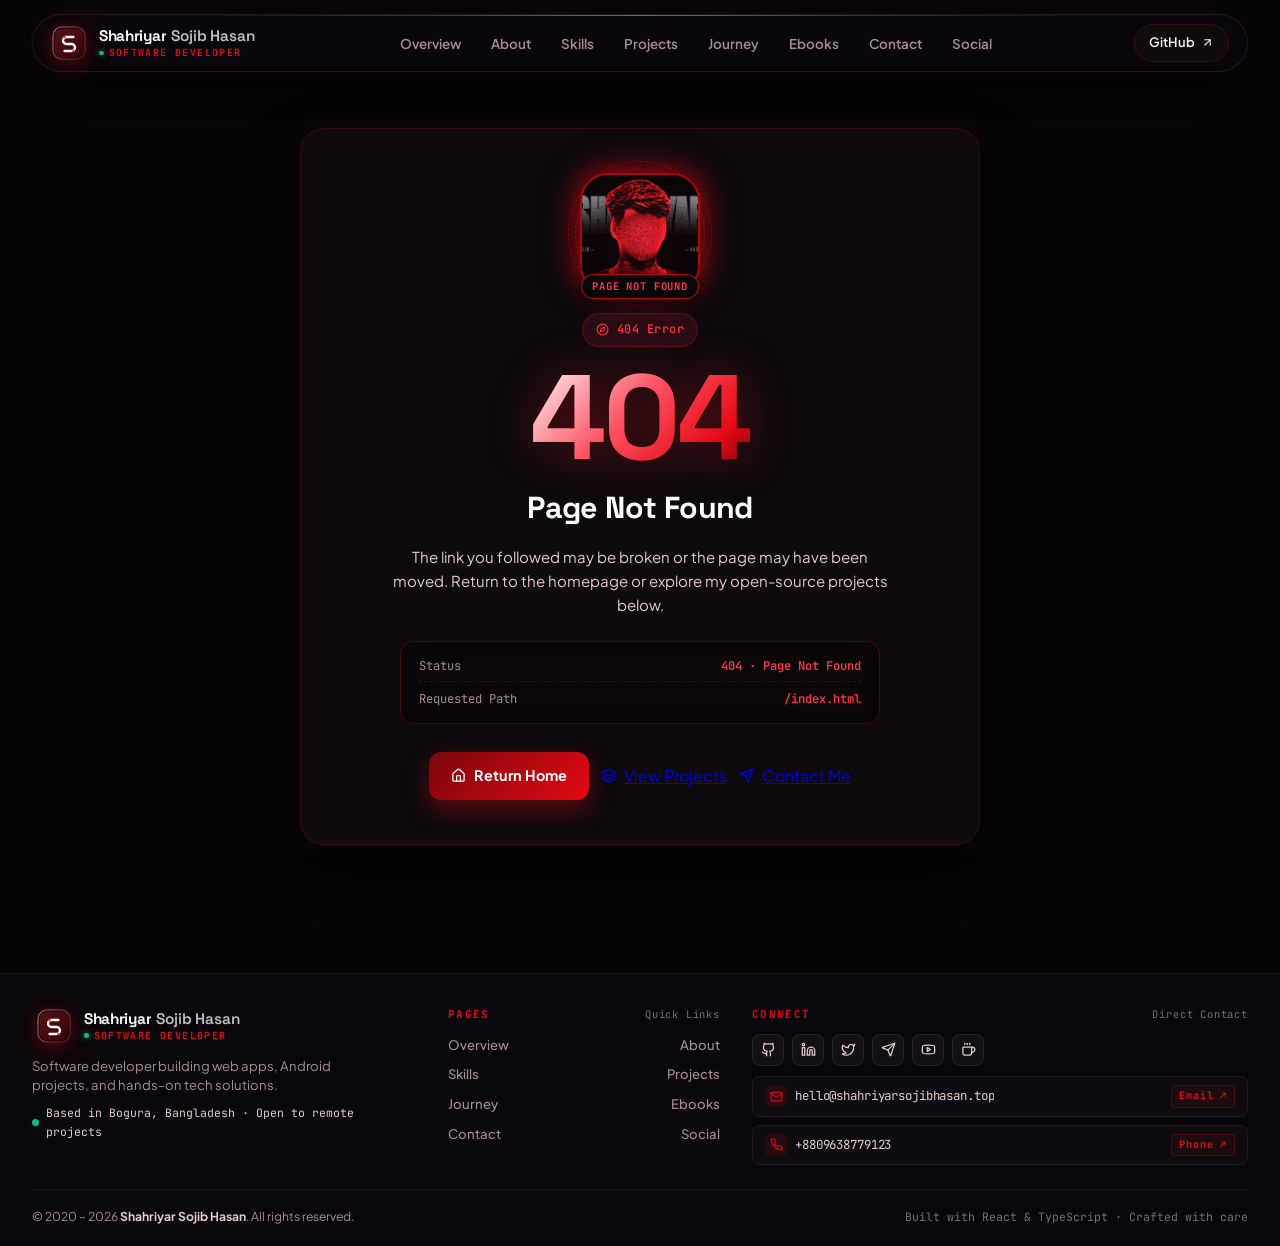
==== commit 422b49da: "fix(seo): update acquireLicensePage to canonical url and refresh sitemap lastmod" ====
--- a/index.html
+++ b/index.html
@@ -92,7 +92,7 @@
           },
           "copyrightNotice": "© 2026 Shahriyar Sojib Hasan. All rights reserved.",
           "license": "https://shahriyarsojibhasan.top/",
-          "acquireLicensePage": "https://shahriyarsojibhasan.top/contact"
+          "acquireLicensePage": "https://shahriyarsojibhasan.top/contact/"
         },
         "email": "hello@shahriyarsojibhasan.top",
         "jobTitle": [
@@ -171,7 +171,7 @@
         },
         "copyrightNotice": "© 2026 Shahriyar Sojib Hasan. All rights reserved.",
         "license": "https://shahriyarsojibhasan.top/",
-        "acquireLicensePage": "https://shahriyarsojibhasan.top/contact"
+        "acquireLicensePage": "https://shahriyarsojibhasan.top/contact/"
       }
     ]
   }
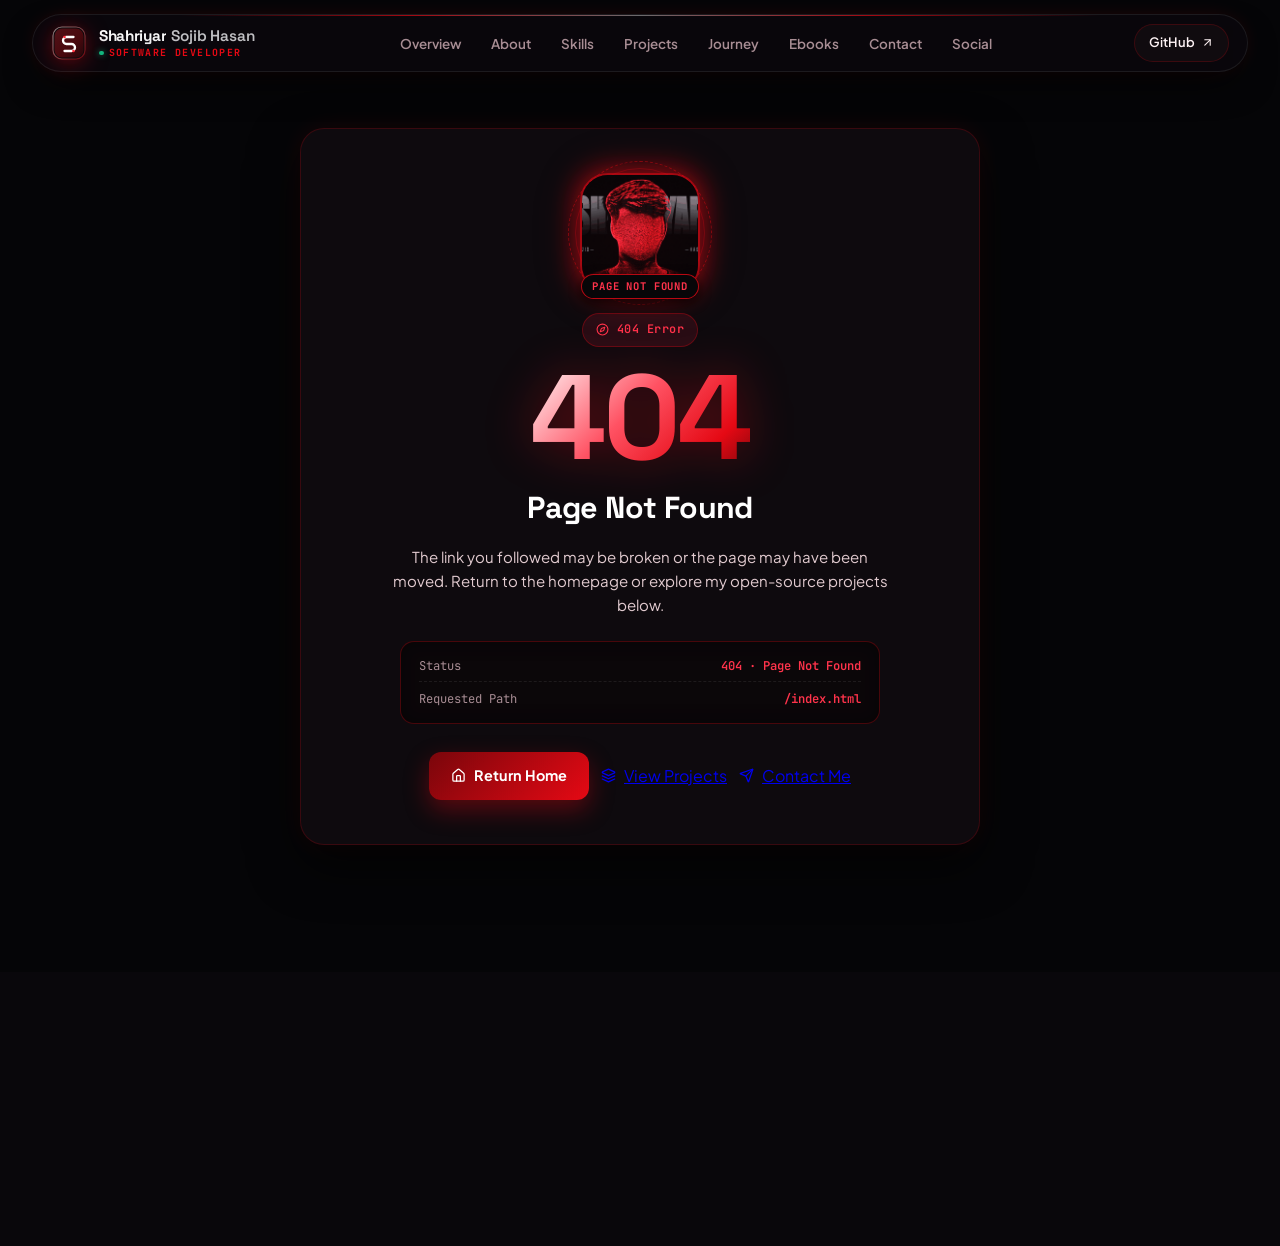
==== commit acf4d61c: "perf(core-web-vitals): add semantic hero LCP heading, optimize mobile particles & standardize llms.t" ====
--- a/index.html
+++ b/index.html
@@ -196,10 +196,10 @@
       }
     }(window.location));
   </script>
-  <script type="module" crossorigin src="/assets/index-DuUWiMUm.js"></script>
+  <script type="module" crossorigin src="/assets/index-Dsr7yHx6.js"></script>
   <link rel="modulepreload" crossorigin href="/assets/react-vendor-DPp-XUHt.js">
   <link rel="modulepreload" crossorigin href="/assets/icons-vendor-o8bgWJP9.js">
-  <link rel="stylesheet" crossorigin href="/assets/index-D1CwIzcZ.css">
+  <link rel="stylesheet" crossorigin href="/assets/index-Dm-C2vic.css">
 </head>
 <body>
   <div id="root"></div>
--- a/assets/index-Dm-C2vic.css
+++ b/assets/index-Dm-C2vic.css
@@ -0,0 +1 @@
+.nav-wrap{position:fixed;top:14px;left:0;right:0;z-index:120;max-width:var(--container-max);margin:0 auto;padding:0 32px;transition:transform .4s cubic-bezier(.16,1,.3,1),opacity .35s ease;pointer-events:none}@media (max-width: 900px){.nav-wrap{padding:0 24px}}@media (max-width: 600px){.nav-wrap{padding:0 16px}}.nav-wrap.nav-hidden{transform:translateY(-130%);opacity:0;pointer-events:none}.nav-wrap.nav-visible{transform:translateY(0);opacity:1;pointer-events:auto}.navbar{display:flex;align-items:center;justify-content:space-between;gap:16px;padding:8px 18px 8px 14px;border-radius:var(--radius-full);background:#0b080dd6;backdrop-filter:blur(28px) saturate(190%);-webkit-backdrop-filter:blur(28px) saturate(190%);border:1px solid rgba(255,255,255,.08);box-shadow:0 16px 36px -10px #000000d9,0 0 24px -10px #e509144d;position:relative}.navbar:before{content:"";position:absolute;top:0;left:12%;right:12%;height:1px;background:linear-gradient(90deg,transparent,rgba(229,9,20,.7),rgba(255,255,255,.4),rgba(229,9,20,.7),transparent);pointer-events:none}.brand{display:flex;align-items:center;gap:12px;text-decoration:none;cursor:pointer;padding:2px 4px;border-radius:var(--radius-md);transition:transform .25s cubic-bezier(.16,1,.3,1)}.brand:hover{transform:translateY(-1px)}.brand-badge-stylish{position:relative;width:36px;height:36px;display:flex;align-items:center;justify-content:center;flex-shrink:0}.brand-logo-svg{width:100%;height:100%;display:block;transition:transform .35s cubic-bezier(.16,1,.3,1),filter .35s ease;filter:drop-shadow(0 4px 12px rgba(229,9,20,.35))}.brand:hover .brand-logo-svg{transform:scale(1.05) rotate(1deg);filter:drop-shadow(0 6px 18px rgba(229,9,20,.65))}.brand-badge-glow{position:absolute;top:-2px;right:-2px;bottom:-2px;left:-2px;border-radius:12px;background:radial-gradient(circle,rgba(229,9,20,.45) 0%,transparent 70%);opacity:.6;pointer-events:none;filter:blur(6px);transition:opacity .3s ease;z-index:-1}.brand:hover .brand-badge-glow{opacity:1}.brand-text-col{display:flex;flex-direction:column;line-height:1.15}.brand-title-stylish{display:flex;align-items:baseline;gap:5px;font-family:var(--font-display, "Space Grotesk", sans-serif);font-size:.96rem;letter-spacing:-.02em}.brand-first{font-weight:800;color:#fff;background:linear-gradient(180deg,#fff 30%,#e4e4e7);-webkit-background-clip:text;-webkit-text-fill-color:transparent}.brand-rest{font-weight:600;color:#d4d4d8;letter-spacing:-.01em;opacity:.9}.brand-kicker-stylish{display:inline-flex;align-items:center;gap:5px;font-family:var(--font-mono, monospace);font-size:.62rem;font-weight:700;letter-spacing:.14em;color:var(--accent-crimson);margin-top:2px}.kicker-pulse-dot{width:4.5px;height:4.5px;border-radius:50%;background:var(--accent-emerald, #10b981);box-shadow:0 0 6px #10b981cc;animation:pulseDot 2s infinite ease-in-out}.brand-badge{width:34px;height:34px;border-radius:10px;background:linear-gradient(135deg,#7a060b,var(--accent-crimson));display:grid;place-items:center;color:#fff;font-family:var(--font-display);font-weight:700;font-size:1rem;box-shadow:0 6px 16px #e5091466}.nav-links{display:flex;align-items:center;gap:4px;list-style:none}.nav-links a{text-decoration:none;color:var(--text-muted);font-size:.84rem;font-weight:600;padding:7px 13px;border-radius:var(--radius-full);transition:color .2s ease,background-color .2s ease}.nav-links a:hover,.nav-links a.active{color:var(--text-primary);background:var(--accent-crimson-soft)}.nav-links a.active{border:1px solid rgba(229,9,20,.25);color:#fff}.nav-controls{display:flex;align-items:center;gap:8px}.ctrl-btn{display:inline-flex;align-items:center;gap:6px;padding:7px 14px;border-radius:var(--radius-full);border:1px solid var(--glass-border);background:#120d10e6;color:var(--text-primary);font-family:var(--font-sans);font-size:.81rem;font-weight:600;text-decoration:none;cursor:pointer;transition:border-color .2s ease,transform .2s ease,background-color .2s ease}.ctrl-btn:hover{border-color:var(--accent-crimson);background:#e5091426;transform:translateY(-1px)}.mobile-toggle,.mobile-toggle-btn{display:none;background:none;border:none;color:var(--text-primary);cursor:pointer;padding:6px;border-radius:8px}.mobile-toggle:hover,.mobile-toggle-btn:hover{background:#ffffff14}.mobile-drawer{display:none;margin-top:10px;padding:16px;border-radius:var(--radius-lg);background:#0e0b10f5;border:1px solid var(--glass-border);backdrop-filter:blur(24px);-webkit-backdrop-filter:blur(24px);box-shadow:0 16px 36px #000c;max-height:calc(100vh - 90px);overflow-y:auto}.mobile-drawer.open{display:block;animation:slideNavDown .25s cubic-bezier(.16,1,.3,1)}@keyframes slideNavDown{0%{opacity:0;transform:translateY(-8px)}to{opacity:1;transform:translateY(0)}}.mobile-nav-links,.mobile-drawer-links{list-style:none;display:flex;flex-direction:column;gap:6px}.mobile-nav-links a,.mobile-drawer-links a{display:block;padding:11px 16px;border-radius:var(--radius-md);text-decoration:none;color:var(--text-secondary);font-weight:600;font-size:.95rem;transition:all .2s ease}.mobile-nav-links a:hover,.mobile-nav-links a.active,.mobile-drawer-links a:hover,.mobile-drawer-links a.active{background:var(--accent-crimson-soft);color:#fff}@media (max-width: 900px){.nav-links{display:none}.mobile-toggle,.mobile-toggle-btn{display:flex;align-items:center;justify-content:center}}@media (max-width: 480px){.brand-title{font-size:.84rem}.navbar{padding:8px 12px}.nav-wrap{padding:0 12px;top:8px}.github-quick-btn{display:none}}.footer-wrap{margin-top:48px;border-top:1px solid rgba(255,255,255,.08);background:#0a080cf5;backdrop-filter:blur(20px);-webkit-backdrop-filter:blur(20px);padding:32px 0 20px;position:relative;z-index:10}.footer-compact-grid{display:grid;grid-template-columns:1.2fr .85fr 1.55fr;gap:32px;align-items:start;margin-bottom:24px}.footer-brand{margin-bottom:10px;text-decoration:none;display:inline-flex;align-items:center;gap:12px}.footer-badge-stylish{width:36px;height:36px}.footer-tagline{color:var(--text-muted);font-size:.82rem;line-height:1.5;margin-bottom:8px;max-width:320px}.footer-status-chip{display:inline-flex;align-items:center;gap:7px;font-family:var(--font-mono, monospace);font-size:.72rem;color:var(--text-secondary)}.footer-cell-header{display:flex;align-items:center;justify-content:space-between;margin-bottom:10px}.footer-micro-kicker{font-family:var(--font-mono, monospace);font-size:.68rem;font-weight:700;letter-spacing:.12em;color:var(--accent-crimson)}.footer-header-meta{font-family:var(--font-mono, monospace);font-size:.65rem;color:#71717a;letter-spacing:.08em}.footer-nav-links{display:grid;grid-template-columns:repeat(2,1fr);gap:8px 18px}.footer-nav-links a{text-decoration:none;color:var(--text-muted);font-size:.82rem;font-weight:500;transition:color .2s ease,transform .2s ease;display:inline-block}.footer-nav-left{text-align:left}.footer-nav-right{text-align:right}.footer-nav-links a:hover{color:#fff;transform:translate(2px)}.footer-social-row{display:flex;flex-wrap:wrap;gap:8px;margin-bottom:10px}.footer-social-row a{width:32px;height:32px;border-radius:8px;background:#ffffff0a;border:1px solid rgba(255,255,255,.08);display:flex;align-items:center;justify-content:center;color:var(--text-secondary);transition:all .2s ease}.footer-social-row a:hover{color:#fff;background:var(--accent-crimson);border-color:var(--accent-crimson-bright);transform:translateY(-2px);box-shadow:0 4px 14px #e5091466}.footer-direct-contacts{display:flex;flex-direction:column;gap:8px;margin-top:6px;width:100%}.footer-email-link,.footer-phone-link{font-family:var(--font-mono, monospace);font-size:.76rem;color:var(--text-secondary);text-decoration:none;display:flex;align-items:center;justify-content:space-between;gap:10px;padding:8px 12px;border-radius:8px;background:#ffffff06;border:1px solid rgba(255,255,255,.06);transition:all .2s ease;width:100%;max-width:100%;white-space:nowrap;flex-wrap:nowrap}.contact-left-group{display:inline-flex;align-items:center;gap:8px;min-width:0;flex:1 1 auto;white-space:nowrap}.contact-icon-wrap{display:inline-flex;align-items:center;justify-content:center;width:22px;height:22px;border-radius:5px;background:#e509141f;color:var(--accent-crimson);flex-shrink:0}.contact-val{white-space:nowrap!important;font-size:.78rem;color:var(--text-secondary);overflow:hidden;text-overflow:ellipsis;letter-spacing:-.01em}.contact-badge{font-family:var(--font-mono, monospace);font-size:.64rem;letter-spacing:.08em;font-weight:600;color:var(--accent-crimson);background:#e5091414;border:1px solid rgba(229,9,20,.24);padding:2px 7px;border-radius:4px;white-space:nowrap;flex-shrink:0;transition:all .2s ease}.footer-email-link:hover,.footer-phone-link:hover{color:#fff;background:#e5091414;border-color:#e5091459;transform:translate(2px)}.footer-email-link:hover .contact-icon-wrap,.footer-phone-link:hover .contact-icon-wrap{background:var(--accent-crimson);color:#fff}.footer-email-link:hover .contact-badge,.footer-phone-link:hover .contact-badge{background:var(--accent-crimson);color:#fff;border-color:var(--accent-crimson-bright)}.footer-bottom-bar{display:flex;justify-content:space-between;align-items:center;flex-wrap:wrap;gap:12px;padding-top:16px;border-top:1px solid rgba(255,255,255,.06);font-size:.76rem;color:var(--text-muted)}.footer-copy strong{color:var(--text-secondary)}.footer-sub-note{font-family:var(--font-mono, monospace);font-size:.72rem;color:#71717a}@media (max-width: 920px){.footer-compact-grid{grid-template-columns:1fr;gap:28px}.footer-wrap{padding:24px 0 18px;margin-top:36px}.footer-social-row{display:flex;flex-wrap:wrap;gap:10px;width:100%}.footer-social-row a{width:44px;height:44px;flex-shrink:0}.footer-email-link,.footer-phone-link{width:100%;display:flex;justify-content:space-between;align-items:center;padding:10px 14px;min-height:44px}.footer-nav-links{grid-template-columns:1fr 1fr;gap:10px 18px}.footer-nav-left{text-align:left}.footer-nav-right{text-align:right}}@media (max-width: 500px){.footer-wrap{padding:20px 0 16px}.footer-bottom-bar{flex-direction:column;align-items:flex-start;gap:8px;font-size:.72rem}.footer-social-row{gap:8px}.footer-social-row a{width:42px;height:42px}.footer-email-link,.footer-phone-link{padding:8px 12px;font-size:.72rem;flex-wrap:nowrap;gap:8px}.contact-left-group{min-width:0;flex:1 1 auto;white-space:nowrap}.contact-val{font-size:.72rem;white-space:nowrap!important;word-break:normal;overflow:hidden;text-overflow:ellipsis}.contact-badge{align-self:center;flex-shrink:0;white-space:nowrap}.footer-tagline{font-size:.8rem}.footer-status-chip{font-size:.7rem;flex-wrap:wrap}}@media (max-width: 360px){.footer-social-row{gap:6px}.footer-social-row a{width:38px;height:38px}.footer-nav-links{grid-template-columns:1fr;gap:8px}.footer-nav-right{text-align:left}}.hero-3d-stage{position:relative;width:100%;height:100vh;min-height:100vh;overflow:hidden;background:#070608;user-select:none;-webkit-user-select:none;z-index:5}.hero-3d-stage:after{content:"";position:absolute;left:0;right:0;bottom:0;height:110px;background:linear-gradient(to bottom,rgba(7,6,8,0),var(--bg-primary, #050507));pointer-events:none;z-index:6}.hero-brand-lcp{position:absolute;top:15%;left:50%;transform:translate(-50%);width:92%;max-width:960px;text-align:center;pointer-events:none;z-index:1}.hero-lcp-name{font-family:Space Grotesk,system-ui,-apple-system,sans-serif;font-size:clamp(2.8rem,11vw,7.5rem);font-weight:900;letter-spacing:-.04em;color:#e5091426;line-height:.9;margin:0;text-transform:uppercase;-webkit-user-select:none;user-select:none}.hero-lcp-tagline{font-family:Space Grotesk,system-ui,-apple-system,sans-serif;font-size:clamp(.68rem,2.2vw,1.05rem);font-weight:600;letter-spacing:.28em;color:#fff3;margin-top:12px;text-transform:uppercase;-webkit-user-select:none;user-select:none}#webgl-canvas{position:absolute;top:0;right:0;bottom:0;left:0;width:100%;height:100%;display:block;z-index:2;touch-action:pan-y}#hero-preloader{position:absolute;top:0;right:0;bottom:0;left:0;display:flex;align-items:center;justify-content:center;z-index:20;pointer-events:none;transition:opacity .45s cubic-bezier(.22,1,.36,1)}#hero-preloader.hidden{opacity:0}.hero-ring-wrap{position:relative;width:148px;height:148px;display:flex;align-items:center;justify-content:center}.hero-ring-svg{position:absolute;top:0;right:0;bottom:0;left:0;width:100%;height:100%;transform:rotate(-90deg)}.hero-ring-track{fill:none;stroke:#a3090e29;stroke-width:2.2}.hero-ring-bar{fill:none;stroke:#a3090e;stroke-width:2.8;stroke-linecap:round;stroke-dasharray:408.41;stroke-dashoffset:408.41;filter:drop-shadow(0 0 8px rgba(163,9,14,.55));transition:stroke-dashoffset .08s linear}#hero-pct-readout{font-family:var(--font-mono, monospace);font-size:15px;font-weight:500;letter-spacing:.08em;color:#bc1820;font-variant-numeric:tabular-nums}.hidden,svg.hidden{display:none!important}#hero-action-wrap{position:absolute;left:50%;bottom:18px;transform:translate(-50%);z-index:16;display:flex;flex-direction:column;align-items:center;gap:6px;opacity:0;pointer-events:none;transition:opacity .4s ease;width:max-content;max-width:calc(100vw - 20px)}#hero-action-wrap.ready{opacity:1;pointer-events:auto}.hero-status-pill{display:inline-flex;align-items:center;gap:5px;padding:3px 10px;border-radius:999px;font-family:var(--font-mono, monospace);font-size:9.5px;font-weight:600;letter-spacing:.1em;text-transform:uppercase;color:#eee4e6c7;background:#0e0a0cd9;border:1px solid rgba(163,9,14,.35);backdrop-filter:blur(14px);-webkit-backdrop-filter:blur(14px);opacity:0;transform:translateY(4px);pointer-events:none;transition:all .22s ease;box-shadow:0 4px 14px #00000073}.hero-status-pill.visible{opacity:1;transform:translateY(0)}.hero-status-pill.semi{color:#eee4e6e0;border-color:#a3090e8c}.hero-status-pill.unlocked{color:#ffd9dc;border-color:#d21c26d9;box-shadow:0 0 16px #a3090e59}.hero-status-dot{width:5px;height:5px;border-radius:50%;background:#dc1820;box-shadow:0 0 6px #dc1820e6}.hero-action-row{display:flex;align-items:center;justify-content:center;flex-wrap:nowrap;gap:8px}.hero-3d-btn{-webkit-appearance:none;-moz-appearance:none;appearance:none;display:inline-flex;align-items:center;justify-content:center;gap:6px;height:34px;background:#0e0a0ce0;color:#fdf2f4;border:1px solid rgba(163,9,14,.55);padding:0 15px;border-radius:999px;font-family:var(--font-sans, sans-serif);font-size:11.5px;font-weight:600;letter-spacing:.06em;text-transform:uppercase;text-decoration:none;cursor:pointer;white-space:nowrap;backdrop-filter:blur(16px);-webkit-backdrop-filter:blur(16px);box-shadow:0 4px 18px #0000008c,0 0 12px #a3090e29;transition:all .2s cubic-bezier(.2,.8,.2,1);pointer-events:auto!important}.hero-3d-btn:hover{background:#1c1015f2;border-color:#e50914e6;box-shadow:0 6px 22px #e5091459;transform:translateY(-1px)}.hero-3d-btn:active{transform:translateY(0)}.hero-3d-btn.subtle-btn{background:#0e0a0cbf;border-color:#ffffff2e;color:#eee4e6e6}.hero-3d-btn.subtle-btn:hover{background:#1c1015eb;border-color:#e50914b3;color:#fff}.hero-3d-btn.smart-dock-btn{background:#120c0feb;border-color:#e5091499}.hero-key-dock{display:inline-flex;align-items:center;position:relative}.hero-inline-input-wrap{display:inline-flex;align-items:center;gap:6px;height:34px;padding:0 5px 0 12px;border-radius:999px;background:#0a0709f5;border:1px solid rgba(229,9,20,.75);backdrop-filter:blur(24px);-webkit-backdrop-filter:blur(24px);box-shadow:0 8px 24px #000000bf,0 0 18px #e5091459;animation:smartDockIn .2s cubic-bezier(.2,.8,.2,1);transition:border-color .2s,box-shadow .2s}@keyframes smartDockIn{0%{opacity:0;transform:scale(.93)}to{opacity:1;transform:scale(1)}}.hero-inline-key-input{background:transparent!important;border:none!important;outline:none!important;box-shadow:none!important;color:#fdf2f4;font-family:var(--font-mono, monospace);font-size:11.5px;width:140px;letter-spacing:.05em;transition:filter .18s ease,color .18s ease;-webkit-appearance:none;-moz-appearance:none;appearance:none}.hero-inline-key-input:focus,.hero-inline-key-input:active{outline:none!important;border:none!important;box-shadow:none!important}.hero-inline-key-input.blurred{filter:blur(4.5px);-webkit-filter:blur(4.5px);text-shadow:0 0 8px rgba(253,242,244,.7);letter-spacing:.12em;user-select:none;-webkit-user-select:none}.hero-inline-input-wrap.error{border-color:#ff2a38!important;box-shadow:0 0 20px #e50914b3,inset 0 0 10px #e5091440!important}.hero-inline-input-wrap.error .hero-inline-key-input::placeholder{color:#ff5263;font-weight:600}.hero-inline-input-wrap.shake{animation:dockShake .45s cubic-bezier(.36,.07,.19,.97) both}@keyframes dockShake{10%,90%{transform:translate3d(-2px,0,0)}20%,80%{transform:translate3d(3px,0,0)}30%,50%,70%{transform:translate3d(-3px,0,0)}40%,60%{transform:translate3d(3px,0,0)}}.hero-3d-btn.rate-locked{background:#1e080cf0!important;border-color:#e5091480!important;color:#ff8591!important;cursor:not-allowed!important;opacity:.9}.hero-status-pill.error{border-color:#e50914cc!important;background:#230a0eeb!important;color:#ff5263!important}.hero-status-pill.error .hero-status-dot{background:#ff2a38!important;box-shadow:0 0 10px #ff2a38!important}.hero-inline-btn{background:transparent;border:none;color:#eee4e6b3;cursor:pointer;padding:4px;display:grid;place-items:center;border-radius:999px;transition:all .18s ease}.hero-inline-btn.action-btn{width:24px;height:24px;border-radius:999px;padding:0;display:grid;place-items:center}@media (max-width: 600px){#hero-action-wrap{bottom:12px;gap:4px;max-width:calc(100vw - 14px)}.hero-action-row{gap:5px}.hero-3d-btn{height:30px;padding:0 10px;font-size:10px;letter-spacing:.04em;gap:4px}.hero-inline-input-wrap{height:30px;padding:0 4px 0 8px;gap:4px}.hero-inline-key-input{width:95px;font-size:10.5px}}.hero-section{padding:36px 0 28px;position:relative;z-index:10}.hero-bento{display:grid;grid-template-columns:1.4fr .95fr;gap:20px;align-items:stretch}.hero-main-card{padding:38px 40px;display:flex;flex-direction:column;justify-content:space-between;gap:28px}.hero-main-content{display:flex;flex-direction:column;gap:12px}.top-pill-row{display:flex;flex-wrap:wrap;align-items:center;gap:10px;margin-bottom:6px}.hero-name{font-family:var(--font-display);font-size:clamp(2.4rem,4.6vw,3.8rem);font-weight:800;line-height:1.06;letter-spacing:-.04em;margin:4px 0 2px;display:flex;flex-wrap:wrap;gap:12px;align-items:baseline}.hero-name-first{background:linear-gradient(180deg,#fff 20%,#fca5a5 75%,#e50914);-webkit-background-clip:text;-webkit-text-fill-color:transparent;filter:drop-shadow(0 2px 14px rgba(229,9,20,.35))}.hero-name-rest{background:linear-gradient(180deg,#fff 30%,#e4e4e7,#a1a1aa);-webkit-background-clip:text;-webkit-text-fill-color:transparent;letter-spacing:-.035em}.hero-subtitle{font-size:1.08rem;font-weight:600;color:var(--accent-crimson);line-height:1.45}.hero-summary{color:var(--text-secondary);font-size:1rem;max-width:880px;line-height:1.7}.cta-row{display:flex;flex-wrap:wrap;gap:12px;align-items:center}.identity-card{padding:30px;display:flex;flex-direction:column;justify-content:space-between;gap:20px}.portrait-header{display:flex;align-items:center;gap:16px}.portrait-frame{width:82px;height:82px;border-radius:20px;padding:2.5px;background:linear-gradient(135deg,#a81d37 0%,var(--accent-crimson) 50%,#ff334b 100%);flex-shrink:0;position:relative;cursor:pointer;transition:transform .25s cubic-bezier(.16,1,.3,1),box-shadow .25s ease;box-shadow:0 0 18px #e5091459}.portrait-frame:hover{transform:scale(1.06);box-shadow:0 0 28px #e50914b3}.portrait-img{width:100%;height:100%;border-radius:17px;object-fit:cover;display:block;background:var(--bg-secondary)}.portrait-mini-lock{position:absolute;bottom:-4px;right:-4px;width:24px;height:24px;border-radius:50%;background:#0d0709;border:1.5px solid var(--accent-crimson);display:flex;align-items:center;justify-content:center;box-shadow:0 3px 10px #000c,0 0 10px #e5091466;transition:transform .2s ease,background .2s ease;pointer-events:none}.portrait-frame:hover .portrait-mini-lock{transform:scale(1.18);border-color:#ff334b}.id-title{font-family:var(--font-display);font-size:1.22rem;font-weight:700;letter-spacing:-.025em;background:linear-gradient(180deg,#fff 40%,#d4d4d8);-webkit-background-clip:text;-webkit-text-fill-color:transparent}.id-sub{font-size:.84rem;color:var(--text-muted);margin-top:2px}.id-badge{display:inline-block;margin-top:6px;font-family:var(--font-mono);font-size:.72rem;font-weight:600;padding:3px 10px;border-radius:var(--radius-full);background:var(--accent-crimson-soft);color:var(--accent-crimson-bright)}.spec-table{display:grid;gap:10px;border-top:1px solid var(--glass-border);padding-top:16px}.spec-row{display:flex;justify-content:space-between;align-items:baseline;gap:12px;padding-bottom:8px;border-bottom:1px dashed rgba(229,9,20,.16);font-size:.85rem}.spec-row:last-child{border-bottom:none;padding-bottom:0}.spec-k{font-family:var(--font-mono);font-size:.72rem;text-transform:uppercase;letter-spacing:.06em;color:var(--text-muted);flex-shrink:0}.spec-v{text-align:right;font-weight:600;color:var(--text-primary)}.id-status-bar{display:flex;align-items:center;justify-content:space-between;gap:12px;padding:10px 14px;border-radius:var(--radius-md);background:linear-gradient(135deg,#10b98114,#0d94880a);border:1px solid rgba(16,185,129,.22);box-shadow:inset 0 1px #ffffff0a}.id-status-dot{width:7px;height:7px;border-radius:50%;background:#10b981;box-shadow:0 0 10px #10b981e6;flex-shrink:0;animation:pulseDot 2s infinite ease-in-out}@keyframes pulseDot{0%,to{transform:scale(1);opacity:1}50%{transform:scale(1.35);opacity:.75}}.id-status-text{flex:1;font-family:var(--font-mono, monospace);font-size:.74rem;font-weight:500;color:#a7f3d0;letter-spacing:.01em;line-height:1.4}.id-contact-link{display:inline-flex;align-items:center;gap:5px;color:#fff;background:#ffffff14;border:1px solid rgba(255,255,255,.16);padding:4px 10px;border-radius:6px;text-decoration:none;font-family:var(--font-mono, monospace);font-size:.72rem;font-weight:600;transition:all .2s ease;flex-shrink:0}.id-contact-link:hover{background:var(--accent-crimson);border-color:var(--accent-crimson);color:#fff;box-shadow:0 0 12px #e5091473;transform:translateY(-1px)}.metrics-strip{display:grid;grid-template-columns:repeat(4,minmax(0,1fr));gap:16px;margin-top:20px}.stat-tile{padding:24px 28px}.stat-num{font-family:var(--font-display);font-size:1.85rem;font-weight:700;letter-spacing:-.03em;color:var(--text-primary)}.stat-label{font-size:.82rem;font-weight:700;color:var(--accent-crimson);margin-top:2px}.stat-note{font-size:.77rem;color:var(--text-muted);margin-top:4px}@media (max-width: 960px){.hero-bento{grid-template-columns:1fr}.metrics-strip{grid-template-columns:repeat(2,minmax(0,1fr));gap:12px}}@media (max-width: 600px){.metrics-strip{grid-template-columns:repeat(2,minmax(0,1fr));gap:10px}.stat-tile{padding:16px 12px}.stat-num{font-size:1.35rem}.stat-label{font-size:.75rem}.stat-note{font-size:.68rem}.hero-main-card{padding:24px 18px}.hero-name{font-size:1.9rem;line-height:1.15}.hero-subtitle{font-size:.85rem}.hero-summary{font-size:.86rem}.cta-row{flex-wrap:wrap;gap:8px}.cta-row .btn-primary,.cta-row .btn-outline{flex:1 1 calc(50% - 8px);justify-content:center;padding:10px 14px;font-size:.82rem}.identity-card{padding:20px 16px}}@media (max-width: 420px){.hero-main-card{padding:20px 14px;gap:20px}.hero-name{font-size:clamp(1.75rem,8vw,2.2rem);gap:6px}.cta-row .btn-primary,.cta-row .btn-outline{flex:1 1 100%;width:100%;min-height:44px}.spec-row{flex-direction:column;align-items:flex-start;gap:3px}.spec-v{text-align:left;word-break:break-word}.id-status-bar{flex-direction:column;align-items:flex-start;gap:8px}.id-contact-link{width:100%;justify-content:center;padding:6px 12px}}.project-card{padding:26px 28px;display:flex;flex-direction:column;justify-content:space-between;gap:20px;min-height:290px}.shelf-card{width:clamp(300px,84vw,380px);min-width:clamp(300px,84vw,380px);max-width:380px;flex-shrink:0;backdrop-filter:none!important;-webkit-backdrop-filter:none!important;background:#100c10f2;transform:translateZ(0)}.project-card-header{display:flex;justify-content:space-between;align-items:center;flex-wrap:wrap;gap:10px}.project-badge-group{display:flex;align-items:center;gap:6px;flex-wrap:wrap}.project-cat-badge{font-family:var(--font-mono);font-size:.72rem;font-weight:700;letter-spacing:.06em;text-transform:uppercase;color:var(--accent-crimson-bright);background:var(--accent-crimson-soft);border:1px solid rgba(229,9,20,.28);padding:4px 10px;border-radius:var(--radius-full)}.project-free-badge{font-family:var(--font-mono);font-size:.68rem;font-weight:600;color:#10b981;background:#10b98114;border:1px solid rgba(16,185,129,.22);padding:3px 8px;border-radius:var(--radius-full);letter-spacing:.02em}.project-meta-stats{display:flex;align-items:center;gap:8px}.stat-pill,.lang-pill{display:inline-flex;align-items:center;gap:4px;font-family:var(--font-mono);font-size:.73rem;color:var(--text-muted);background:#ffffff0d;border:1px solid var(--glass-border-subtle);padding:3px 8px;border-radius:6px}.lang-pill{color:var(--text-secondary)}.project-card-title{font-family:var(--font-display);font-size:1.15rem;font-weight:700;color:var(--text-primary);margin-bottom:8px;line-height:1.35}.project-card-desc{color:var(--text-secondary);font-size:.9rem;line-height:1.6;margin-bottom:16px;display:-webkit-box;-webkit-line-clamp:3;-webkit-box-orient:vertical;overflow:hidden}.project-tags-list{display:flex;flex-wrap:wrap;gap:6px}.tech-badge{font-family:var(--font-mono);font-size:.7rem;background:#94a3b812;border:1px solid rgba(255,255,255,.08);color:var(--text-muted);padding:3px 8px;border-radius:6px}.project-card-footer{display:flex;justify-content:space-between;align-items:center;flex-wrap:wrap;gap:12px;border-top:1px solid var(--glass-border-subtle);padding-top:16px}.project-actions{display:flex;align-items:center;gap:8px}.proj-btn{display:inline-flex;align-items:center;gap:5px;padding:6px 11px;border-radius:8px;font-family:var(--font-sans);font-size:.78rem;font-weight:600;text-decoration:none;transition:all .2s ease}.live-dot-inline{width:6px;height:6px;border-radius:50%;background:#10b981;box-shadow:0 0 8px #10b981e6;animation:pulseDot 2s infinite ease-in-out;flex-shrink:0}.proj-btn.live{background:#10b9811a;color:#a7f3d0;border:1px solid rgba(16,185,129,.35)}.proj-btn.live:hover{background:#10b981;border-color:#10b981;color:#fff;box-shadow:0 4px 14px #10b98166;transform:translateY(-1px)}.proj-btn.code{background:#ffffff0d;color:var(--text-secondary);border:1px solid var(--glass-border-subtle)}.proj-btn.code:hover{border-color:var(--accent-crimson);color:var(--text-primary)}.proj-btn.details{background:#ffffff14;color:var(--text-primary);border:1px solid var(--glass-border)}.proj-btn.details:hover{border-color:var(--accent-crimson);background:var(--accent-crimson-soft)}.update-date{font-family:var(--font-mono);font-size:.72rem;color:var(--text-muted)}@media (max-width: 640px){.project-card{padding:20px 18px;min-height:auto}.shelf-card{min-width:min(310px,calc(100vw - 36px));max-width:min(310px,calc(100vw - 36px));padding:20px 18px}}.shelf-section{padding:50px 0 35px;position:relative;z-index:10;width:100%;overflow:hidden}.shelf-live-indicator-dot{display:inline-block;width:6.5px;height:6.5px;border-radius:50%;background:var(--accent-crimson, #e50914);box-shadow:0 0 10px #e50914cc;margin-right:8px;animation:pulseDot 2s infinite ease-in-out}.shelf-controls{display:flex;align-items:center;gap:12px;flex-wrap:wrap}.shelf-stream-toggle{display:inline-flex;align-items:center;gap:8px;padding:7px 14px;border-radius:999px;font-family:var(--font-mono, monospace);font-size:.74rem;font-weight:600;color:#a7f3d0;background:#10b98114;border:1px solid rgba(16,185,129,.25);cursor:pointer;transition:all .2s ease}.shelf-stream-toggle .toggle-dot{width:6px;height:6px;border-radius:50%;background:#10b981;box-shadow:0 0 8px #10b981e6}.shelf-stream-toggle:hover{background:#10b98129;border-color:#10b98173;transform:translateY(-1px)}.shelf-stream-toggle.is-paused{color:var(--text-muted, #a1a1aa);background:#ffffff0d;border-color:#ffffff1f}.shelf-stream-toggle.is-paused .toggle-dot{background:#71717a;box-shadow:none}.view-all-link{font-size:.84rem;padding:8px 16px}.shelf-stream-viewport{width:100%;overflow:hidden;position:relative;mask-image:linear-gradient(to right,transparent 0%,black 4%,black 96%,transparent 100%);-webkit-mask-image:linear-gradient(to right,transparent 0%,black 4%,black 96%,transparent 100%);padding:16px 0 24px}.shelf-stream-track{display:flex;gap:22px;width:max-content;animation:projectGlider 90s linear infinite;will-change:transform;transform:translateZ(0);backface-visibility:hidden;-webkit-backface-visibility:hidden;perspective:1000px}.shelf-stream-track:hover,.shelf-stream-track.is-paused{animation-play-state:paused}@keyframes projectGlider{0%{transform:translateZ(0)}to{transform:translate3d(calc(-50% - 11px),0,0)}}@media (max-width: 680px){.shelf-stream-toggle span{font-size:.7rem}.shelf-stream-track{gap:16px}}.ebooks-marquee-section{position:relative;width:100%;padding:80px 0 60px;overflow:hidden;z-index:10}.ebooks-marquee-head{display:flex;justify-content:space-between;align-items:flex-end;margin-bottom:28px;flex-wrap:wrap;gap:16px}.ebooks-marquee-kicker{font-family:var(--font-mono, monospace);font-size:.72rem;letter-spacing:.16em;text-transform:uppercase;color:var(--color-crimson, #e50914);margin-bottom:8px;display:flex;align-items:center;gap:8px}.ebooks-pulse-dot{width:6px;height:6px;border-radius:50%;background-color:var(--color-crimson, #e50914);box-shadow:0 0 10px #e50914b3;animation:pulseDot 2s infinite ease-in-out}@keyframes pulseDot{0%,to{opacity:.4;transform:scale(.9)}50%{opacity:1;transform:scale(1.3)}}.ebooks-marquee-title{font-size:clamp(1.4rem,2.5vw,2.1rem);font-weight:800;color:#fff;letter-spacing:-.02em;margin-bottom:6px}.ebooks-marquee-sub{font-size:.88rem;color:#a1a1aa;max-width:600px}.ebooks-marquee-link{display:inline-flex;align-items:center;gap:8px;font-family:var(--font-mono, monospace);font-size:.82rem;color:#d4d4d8;text-decoration:none;padding:8px 18px;border-radius:999px;border:1px solid rgba(255,255,255,.1);background:#ffffff0a;transition:all .25s cubic-bezier(.2,.8,.2,1)}.ebooks-marquee-link:hover{color:#fff;border-color:#e5091466;background:#e509141a;transform:translate(3px)}.ebooks-controls{display:flex;align-items:center;gap:10px}.ebooks-nav-btn{width:38px;height:38px;border-radius:var(--radius-full, 999px);background:var(--glass-surface, rgba(22, 18, 25, .6));border:1px solid var(--glass-border, rgba(255, 255, 255, .1));color:#fff;display:flex;align-items:center;justify-content:center;cursor:pointer;transition:all .2s ease}.ebooks-nav-btn:hover{background:var(--accent-crimson, #e50914);border-color:var(--accent-crimson-bright, #ff334b);transform:translateY(-2px)}.ebooks-static-shelf{display:flex;gap:22px;overflow-x:auto;scroll-snap-type:x mandatory;padding:16px 4px 28px;cursor:grab;-webkit-user-select:none;user-select:none;-webkit-overflow-scrolling:touch;scrollbar-width:thin;scrollbar-color:rgba(229,9,20,.35) transparent}.ebooks-static-shelf.is-dragging{cursor:grabbing;scroll-snap-type:none}.ebooks-static-shelf::-webkit-scrollbar{height:6px}.ebooks-static-shelf::-webkit-scrollbar-track{background:#ffffff08;border-radius:4px}.ebooks-static-shelf::-webkit-scrollbar-thumb{background:#e5091459;border-radius:4px}.ebooks-static-shelf::-webkit-scrollbar-thumb:hover{background:var(--accent-crimson, #e50914)}.ebooks-static-shelf .ebook-compact-card{scroll-snap-align:start}.ebook-compact-card{position:relative;width:290px;flex-shrink:0;background:linear-gradient(150deg,#161219e6,#0c0a0ef5);border:1px solid rgba(255,255,255,.08);border-radius:16px;padding:22px;display:flex;flex-direction:column;justify-content:space-between;backdrop-filter:blur(14px);-webkit-backdrop-filter:blur(14px);box-shadow:0 10px 24px -10px #000000b3;transition:all .35s cubic-bezier(.2,.8,.2,1);text-decoration:none;cursor:pointer;overflow:hidden}.ebook-compact-card:before{content:"";position:absolute;top:0;left:0;right:0;height:2px;background:linear-gradient(90deg,transparent,rgba(255,255,255,.3),transparent);opacity:.6}.ebook-compact-card:hover{transform:translateY(-6px) scale(1.02)}.ebook-compact-top{margin-bottom:14px}.ebook-badge-strip{display:flex;align-items:center;justify-content:space-between;gap:8px;margin-bottom:12px}.ebook-compact-genre{font-family:var(--font-mono, monospace);font-size:.66rem;letter-spacing:.06em;text-transform:uppercase;padding:3px 8px;border-radius:4px;border:1px solid rgba(255,255,255,.1);font-weight:600}.ebook-compact-rating{display:inline-flex;align-items:center;gap:4px;font-family:var(--font-mono, monospace);font-size:.7rem;color:#eab308;font-weight:700;background:#eab3081f;padding:2px 6px;border-radius:4px}.ebook-compact-title{font-size:1.05rem;font-weight:700;color:#fff;line-height:1.35;margin-bottom:4px;letter-spacing:-.01em}.ebook-compact-bengali{font-size:.86rem;color:#a1a1aa;margin-bottom:8px;font-weight:500}.ebook-compact-sub{font-size:.78rem;color:#71717a;line-height:1.45;display:-webkit-box;-webkit-line-clamp:2;-webkit-box-orient:vertical;overflow:hidden}.ebook-compact-bottom{margin-top:14px;padding-top:12px;border-top:1px solid rgba(255,255,255,.06);display:flex;align-items:center;justify-content:space-between}.ebook-compact-price{font-family:var(--font-mono, monospace);font-size:.8rem;font-weight:700;color:#fff}.ebook-compact-action{font-size:.74rem;font-weight:600;display:flex;align-items:center;gap:4px;transition:transform .2s ease}.ebook-compact-card:hover .ebook-compact-action{transform:translate(3px)}@media (max-width: 640px){.ebooks-marquee-section{padding:40px 0 30px}.ebook-compact-card{width:240px;padding:16px}}.home-page{position:relative;overflow-x:hidden}.hero-stage-wrapper{position:relative;min-height:80vh;display:flex;align-items:center;justify-content:center}.credentials-section{padding:50px 0;position:relative;z-index:10}.cred-bento{display:grid;grid-template-columns:1.15fr 1fr;gap:20px}.cred-card{padding:34px 38px}.cred-card h3{font-family:var(--font-display);font-size:1.25rem;font-weight:700;color:var(--text-primary);margin-bottom:16px}.bio-text p{color:var(--text-secondary);font-size:.95rem;line-height:1.68;margin-bottom:14px}.shipped-grid{display:grid;gap:12px}.shipped-item{display:flex;align-items:center;gap:14px;padding:14px 18px;border-radius:var(--radius-md);background:#ffffff08;border:1px solid var(--glass-border-subtle);transition:all .2s ease}.shipped-item:hover{background:var(--accent-crimson-soft);border-color:#e5091459;transform:translateY(-2px)}.shipped-icon-box{width:38px;height:38px;border-radius:10px;background:var(--glass-surface);border:1px solid var(--glass-border);display:flex;align-items:center;justify-content:center;flex-shrink:0}.shipped-title{font-weight:700;font-size:.9rem;color:var(--text-primary)}.shipped-desc{font-size:.78rem;color:var(--text-muted);line-height:1.4}.shipped-badge{font-family:var(--font-mono);font-size:.7rem;font-weight:600;color:var(--accent-crimson-bright);background:#e509141f;padding:4px 10px;border-radius:var(--radius-full);margin-left:auto;white-space:nowrap}.ebook-preview-section{padding:40px 0;position:relative;z-index:10}.ebook-teaser-card{padding:38px 42px}.ebook-teaser-title{font-family:var(--font-display);font-size:1.4rem;font-weight:700;color:var(--text-primary);margin:12px 0 8px}.ebook-teaser-desc{color:var(--text-secondary);font-size:.95rem;line-height:1.65;max-width:960px;margin-bottom:24px}.ebook-teaser-actions{display:flex;flex-wrap:wrap;gap:12px}.home-contact-section{padding:50px 0 20px;position:relative;z-index:10}.cta-banner-card{padding:46px 50px;display:flex;justify-content:space-between;align-items:center;flex-wrap:wrap;gap:28px}.cta-banner-buttons{display:flex;flex-wrap:wrap;gap:14px;align-items:center}@media (max-width: 900px){.cred-bento{grid-template-columns:1fr}.cta-banner-card{padding:32px 24px}}@media (max-width: 600px){.cred-card,.ebook-teaser-card{padding:24px 18px}.shipped-item{flex-direction:column;align-items:flex-start;gap:10px;padding:14px}.shipped-badge{margin-left:0;align-self:flex-start}.ebook-teaser-actions,.cta-banner-buttons{width:100%;flex-direction:column;align-items:stretch}.ebook-teaser-actions .btn-primary,.ebook-teaser-actions .btn-outline,.cta-banner-buttons .btn-primary,.cta-banner-buttons .btn-outline{width:100%;justify-content:center;text-align:center}}:root{--bg-primary: #050507;--bg-secondary: #0a080c;--bg-tertiary: #120e14;--glass-surface: rgba(18, 13, 16, .82);--glass-surface-elevated: rgba(28, 18, 24, .9);--glass-hover: rgba(36, 22, 30, .95);--glass-nav: rgba(7, 5, 8, .88);--glass-border: rgba(229, 9, 20, .2);--glass-border-strong: rgba(229, 9, 20, .5);--glass-border-subtle: rgba(255, 255, 255, .08);--glass-highlight: rgba(255, 255, 255, .12);--accent-crimson: #e50914;--accent-crimson-bright: #ff334b;--accent-crimson-soft: rgba(229, 9, 20, .14);--accent-crimson-glow: rgba(229, 9, 20, .35);--accent-violet: #a81d37;--accent-violet-alt: #7f5af0;--accent-violet-soft: rgba(168, 29, 55, .18);--accent-emerald: #10b981;--accent-emerald-soft: rgba(16, 185, 129, .14);--accent-amber: #f59e0b;--accent-blue: #3b82f6;--text-primary: #fdf2f4;--text-secondary: #e2cbd0;--text-muted: #a88d94;--text-dark: #120d10;--font-sans: "Plus Jakarta Sans", -apple-system, BlinkMacSystemFont, "Segoe UI", Roboto, sans-serif;--font-display: "Space Grotesk", "Plus Jakarta Sans", sans-serif;--font-mono: "JetBrains Mono", ui-monospace, SFMono-Regular, monospace;--radius-xl: 24px;--radius-lg: 18px;--radius-md: 12px;--radius-sm: 8px;--radius-full: 9999px;--shadow-card: 0 20px 50px rgba(0, 0, 0, .72), 0 0 24px rgba(229, 9, 20, .09);--shadow-elevated: 0 28px 70px rgba(0, 0, 0, .85), 0 0 36px rgba(229, 9, 20, .18);--shadow-glow: 0 0 20px rgba(229, 9, 20, .45);--shadow-emerald-glow: 0 0 16px rgba(16, 185, 129, .45);--container-max: 1200px}@media (min-width: 1200px){:root{--container-max: 1360px}}@media (min-width: 1400px){:root{--container-max: 1540px}}@media (min-width: 1600px){:root{--container-max: 1720px}}@media (min-width: 1800px){:root{--container-max: 1820px}}*,*:before,*:after{box-sizing:border-box;margin:0;padding:0}html{scroll-behavior:smooth;font-size:16px;background-color:var(--bg-primary);color:var(--text-primary);text-rendering:optimizeLegibility;-webkit-font-smoothing:antialiased}body{font-family:var(--font-sans);background-color:var(--bg-primary);color:var(--text-primary);line-height:1.65;overflow-x:hidden;min-height:100vh;position:relative}::-webkit-scrollbar{width:8px;height:8px}::-webkit-scrollbar-track{background:var(--bg-primary)}::-webkit-scrollbar-thumb{background:#e509144d;border-radius:4px}::-webkit-scrollbar-thumb:hover{background:#e5091499}.main-content{position:relative;width:100%;animation:pageEntrance .35s cubic-bezier(.16,1,.3,1) forwards}@keyframes pageEntrance{0%{opacity:0;transform:translateY(8px)}to{opacity:1;transform:translateY(0)}}.main-content.is-page{padding-top:88px;min-height:85vh}@media (max-width: 600px){.main-content.is-page{padding-top:74px}}.main-content.is-home{padding-top:0;min-height:100vh}.container{width:100%;max-width:var(--container-max);margin:0 auto;padding:0 32px}@media (max-width: 900px){.container{padding:0 24px}}@media (max-width: 600px){.container{padding:0 16px}}.aurora-bg{position:fixed;top:0;right:0;bottom:0;left:0;z-index:-1;pointer-events:none;background:radial-gradient(850px 450px at 15% -5%,rgba(163,9,14,.16),transparent 62%),radial-gradient(780px 420px at 90% 10%,rgba(229,9,20,.12),transparent 60%),radial-gradient(750px 420px at 50% 95%,rgba(120,10,18,.14),transparent 65%)}#meshCanvas{position:fixed;top:0;right:0;bottom:0;left:0;width:100%;height:100%;z-index:-2;pointer-events:none;opacity:.65}.scroll-line{position:fixed;top:0;left:0;height:3px;width:0%;background:linear-gradient(90deg,#7a060b,var(--accent-crimson),var(--accent-crimson-bright));z-index:1000;transition:width .1s ease-out}.bento-card{position:relative;background:var(--glass-surface);backdrop-filter:blur(20px);-webkit-backdrop-filter:blur(20px);border:1px solid var(--glass-border);border-radius:var(--radius-xl);box-shadow:var(--shadow-card);overflow:hidden;transition:transform .28s cubic-bezier(.16,1,.3,1),border-color .28s ease,background-color .28s ease,box-shadow .28s cubic-bezier(.16,1,.3,1)}.bento-card:before{content:"";position:absolute;top:0;right:0;bottom:0;left:0;background:radial-gradient(480px circle at var(--mx, 50%) var(--my, 50%),rgba(229,9,20,.16),transparent 45%);opacity:0;transition:opacity .3s ease;pointer-events:none}.bento-card:hover:before{opacity:1}.bento-card:hover{border-color:#e5091461;background:var(--glass-hover);transform:translateY(-4px);box-shadow:0 20px 42px -12px #000c,0 0 24px #e509142e}.gradient-text{background:linear-gradient(115deg,#fff 15%,#fca5a5 60%,#e50914);-webkit-background-clip:text;-webkit-text-fill-color:transparent;background-clip:text}.sec-kicker{font-family:var(--font-mono);font-size:.74rem;font-weight:600;letter-spacing:.14em;text-transform:uppercase;color:var(--accent-crimson);margin-bottom:6px;display:flex;align-items:center;gap:8px}.sec-title{font-family:var(--font-display);font-size:clamp(1.6rem,3.2vw,2.3rem);font-weight:700;letter-spacing:-.025em;line-height:1.18;color:var(--text-primary)}.sec-sub{color:var(--text-muted);font-size:.94rem;max-width:780px;line-height:1.6}.sec-head{display:flex;justify-content:space-between;align-items:flex-end;flex-wrap:wrap;gap:16px;margin-bottom:28px}.btn-primary{display:inline-flex;align-items:center;justify-content:center;gap:8px;padding:12px 22px;border-radius:var(--radius-md);background:linear-gradient(135deg,#7a060b 0%,var(--accent-crimson) 100%);color:#fff;font-weight:700;font-size:.9rem;text-decoration:none;border:none;cursor:pointer;box-shadow:0 10px 24px var(--accent-crimson-glow);transition:all .24s cubic-bezier(.16,1,.3,1);white-space:nowrap}.btn-primary:hover{transform:translateY(-2px) scale(1.02);filter:brightness(1.15);box-shadow:0 14px 32px #e509148c}.btn-primary:active{transform:translateY(0) scale(.99)}.btn-outline{display:inline-flex;align-items:center;justify-content:center;gap:8px;padding:12px 20px;border-radius:var(--radius-md);background:#94a3b814;border:1px solid var(--glass-border);color:var(--text-primary);font-weight:600;font-size:.9rem;text-decoration:none;cursor:pointer;transition:all .24s cubic-bezier(.16,1,.3,1);white-space:nowrap}.btn-outline:hover{border-color:var(--accent-crimson);background:#e509141f;color:#fff;transform:translateY(-2px) scale(1.015);box-shadow:0 8px 22px -6px #00000080,0 0 16px #e5091440}.btn-outline:active{transform:translateY(0) scale(.99)}.tag-pill{display:inline-flex;align-items:center;gap:8px;padding:6px 13px;border-radius:var(--radius-full);font-family:var(--font-mono);font-size:.74rem;font-weight:600;letter-spacing:.04em;background:var(--accent-emerald-soft);color:var(--accent-emerald);border:1px solid rgba(16,185,129,.28);transition:all .22s cubic-bezier(.16,1,.3,1)}.tag-pill:hover{transform:translateY(-1px);border-color:#10b98180;box-shadow:0 4px 14px #10b98140}.tag-pill.violet{background:var(--accent-violet-soft);color:var(--accent-crimson-bright);border-color:#e5091452}.tag-pill.cyan{background:#38bdf81f;color:#38bdf8;border-color:#38bdf847}.live-dot{width:7px;height:7px;border-radius:50%;background:var(--accent-emerald);box-shadow:var(--shadow-emerald-glow);animation:pulseDot 2s infinite ease-in-out}@keyframes pulseDot{0%,to{opacity:1;transform:scale(1)}50%{opacity:.5;transform:scale(.85)}}.route-page-transition{animation:routePageEnter .42s cubic-bezier(.16,1,.3,1) both;will-change:opacity,transform,filter;width:100%}@keyframes routePageEnter{0%{opacity:0;transform:translateY(14px) scale(.995);filter:blur(4px)}to{opacity:1;transform:translateY(0) scale(1);filter:blur(0px)}}.bento-card,.btn-primary,.btn-outline,.ctrl-btn,.milestone-card,.ebook-compact-card{transition:transform .28s cubic-bezier(.16,1,.3,1),box-shadow .28s cubic-bezier(.16,1,.3,1),border-color .28s ease,background-color .28s ease}.bento-card:hover{transform:translateY(-3px);box-shadow:0 16px 36px -10px #000000b3,0 0 20px -8px #e5091440;border-color:#e5091459}a:focus-visible,button:focus-visible,input:focus-visible,textarea:focus-visible,select:focus-visible{outline:2px solid var(--accent-crimson-bright);outline-offset:3px}.skip-link{position:absolute;top:-70px;left:20px;background:var(--accent-crimson);color:#fff;padding:10px 18px;border-radius:var(--radius-md);font-family:var(--font-mono);font-weight:700;font-size:.85rem;z-index:10000;text-decoration:none;transition:top .25s cubic-bezier(.16,1,.3,1);box-shadow:0 4px 14px #e5091499}.skip-link:focus{top:16px}@media (prefers-reduced-motion: reduce){*,*:before,*:after{animation-duration:.01ms!important;animation-iteration-count:1!important;transition-duration:.01ms!important;scroll-behavior:auto!important}}
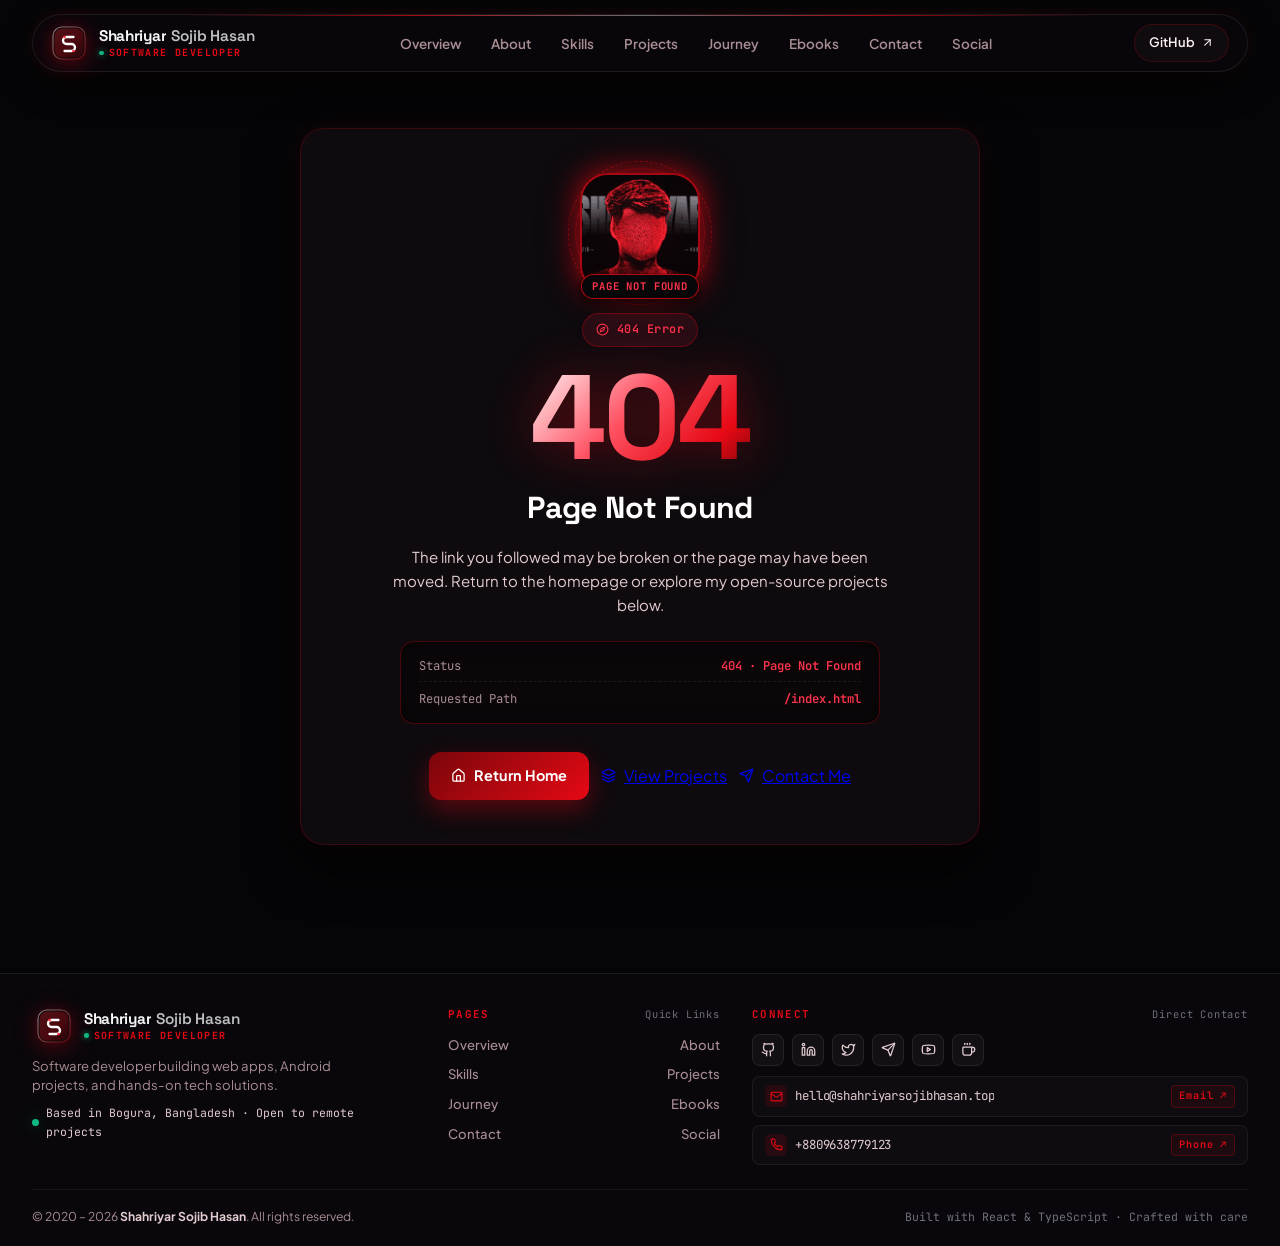
==== commit 288e015e: "fix(seo): unblock favicon for Googlebot-Image and optimize 48x48 icon links" ====
--- a/index.html
+++ b/index.html
@@ -38,13 +38,14 @@
   <meta name="twitter:description" content="Personal website and portfolio of Shahriyar Sojib Hasan. Software developer working on web apps, Android projects, Linux, and electronics." />
   <meta name="twitter:image" content="https://shahriyarsojibhasan.top/assets/shahriyar-avatar-dotted.png" />
 
-  <!-- Multi-Resolution Favicon Suite (Original Restored with Cache Buster) -->
-  <link rel="icon" type="image/x-icon" href="/favicon.ico?v=2" />
-  <link rel="icon" type="image/png" sizes="16x16" href="/favicon-16x16.png?v=2" />
-  <link rel="icon" type="image/png" sizes="32x32" href="/favicon-32x32.png?v=2" />
-  <link rel="icon" type="image/png" sizes="48x48" href="/favicon-48x48.png?v=2" />
-  <link rel="apple-touch-icon" sizes="180x180" href="/apple-touch-icon.png?v=2" />
-  <link rel="manifest" href="/site.webmanifest?v=2" />
+  <!-- Multi-Resolution Favicon Suite for Google Search & All Browsers -->
+  <link rel="icon" type="image/x-icon" href="/favicon.ico" />
+  <link rel="icon" type="image/png" sizes="48x48" href="/favicon-48x48.png" />
+  <link rel="icon" type="image/png" sizes="32x32" href="/favicon-32x32.png" />
+  <link rel="icon" type="image/png" sizes="16x16" href="/favicon-16x16.png" />
+  <link rel="icon" type="image/png" sizes="192x192" href="/android-chrome-192x192.png" />
+  <link rel="apple-touch-icon" sizes="180x180" href="/apple-touch-icon.png" />
+  <link rel="manifest" href="/site.webmanifest" />
   <meta name="theme-color" content="#070608" />
 
   <!-- Google Fonts Preconnect -->
